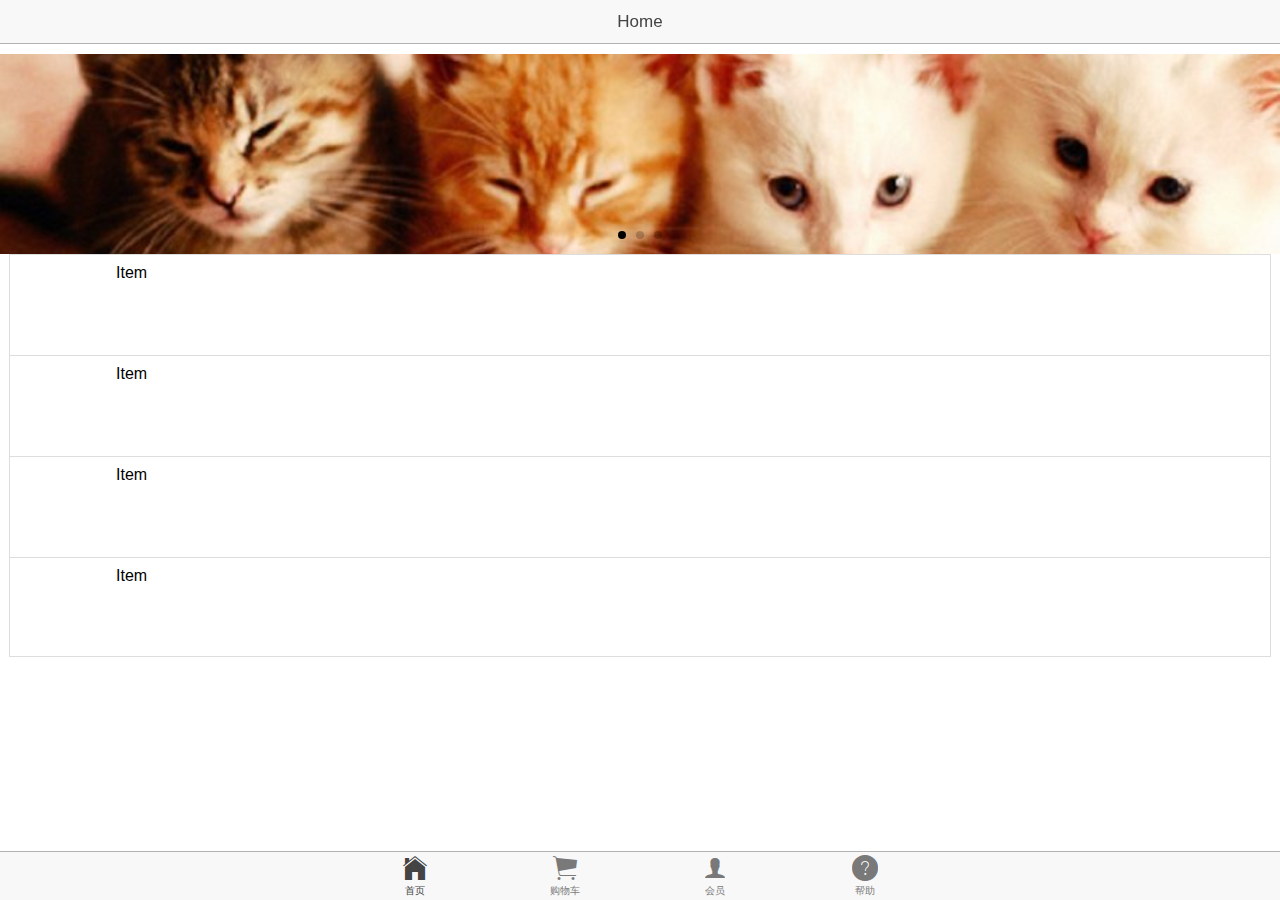
==== eshop-wx/index.html @ 0db869c1 "ionic" ====
<!DOCTYPE html>
<html>
  <head>
    <meta charset="utf-8">
    <meta name="viewport" content="initial-scale=1, maximum-scale=1, user-scalable=no, width=device-width">
    <title></title>

    
    
    <script src="lib/ionic/js/ionic.bundle.js"></script>

    <!-- cordova script (this will be a 404 during development) -->
    <script src="cordova.js"></script>

    <!-- IF using Sass (run gulp sass first), then uncomment below and remove the CSS includes above
    <link href="css/ionic.app.css" rel="stylesheet">
    -->

    
    <link href="lib/ionic/css/ionic.css" rel="stylesheet">
    

    <style type="text/css">
      .platform-ios .manual-ios-statusbar-padding{
        padding-top:20px;
      }
      .manual-remove-top-padding{
        padding-top:0px; 
      }
      .manual-remove-top-padding .scroll{
        padding-top:0px !important;
      }
      ion-list.manual-list-fullwidth div.list, .list.card.manual-card-fullwidth {
        margin-left:-10px;
        margin-right:-10px;
      }
      ion-list.manual-list-fullwidth div.list > .item, .list.card.manual-card-fullwidth > .item {
        border-radius:0px;
        border-left:0px;
        border-right: 0px;
      }
      .show-list-numbers-and-dots ul{
        list-style-type: disc;
        padding-left:40px;
      }
      .show-list-numbers-and-dots ol{
        list-style-type: decimal;
        padding-left:40px;
      }
    </style>

    <script src="js/app.js"></script>
    <script src="js/controllers.js"></script>
    <script src="js/routes.js"></script>
    
     
    <script src="js/directives.js"></script>
     
    <script src="js/services.js"></script>
    

    <!-- Only required for Tab projects w/ pages in multiple tabs 
    <script src="lib/ionicuirouter/ionicUIRouter.js"></script>
    -->

  </head>
  <body ng-app="app" animation="slide-left-right-ios7">
  <div>
  <div>
    <ion-nav-bar class="bar-stable">
      <ion-nav-back-button></ion-nav-back-button>
    </ion-nav-bar>
    <ion-nav-view></ion-nav-view>
  </div>
</div>
  </body>
</html>
---- eshop-wx/lib/ionic/css/ionic.css ----
@charset "UTF-8";
/*!
 * Copyright 2015 Drifty Co.
 * http://drifty.com/
 *
 * Ionic, v1.3.2
 * A powerful HTML5 mobile app framework.
 * http://ionicframework.com/
 *
 * By @maxlynch, @benjsperry, @adamdbradley <3
 *
 * Licensed under the MIT license. Please see LICENSE for more information.
 *
 */
/*!
  Ionicons, v2.0.1
  Created by Ben Sperry for the Ionic Framework, http://ionicons.com/
  https://twitter.com/benjsperry  https://twitter.com/ionicframework
  MIT License: https://github.com/driftyco/ionicons

  Android-style icons originally built by Google’s
  Material Design Icons: https://github.com/google/material-design-icons
  used under CC BY http://creativecommons.org/licenses/by/4.0/
  Modified icons to fit ionicon’s grid from original.
*/
@font-face {
  font-family: "Ionicons";
  src: url("../fonts/ionicons.eot?v=2.0.1");
  src: url("../fonts/ionicons.eot?v=2.0.1#iefix") format("embedded-opentype"), url("../fonts/ionicons.ttf?v=2.0.1") format("truetype"), url("../fonts/ionicons.woff?v=2.0.1") format("woff"), url("../fonts/ionicons.woff") format("woff"), url("../fonts/ionicons.svg?v=2.0.1#Ionicons") format("svg");
  font-weight: normal;
  font-style: normal; }

.ion, .ionicons,
.ion-alert:before,
.ion-alert-circled:before,
.ion-android-add:before,
.ion-android-add-circle:before,
.ion-android-alarm-clock:before,
.ion-android-alert:before,
.ion-android-apps:before,
.ion-android-archive:before,
.ion-android-arrow-back:before,
.ion-android-arrow-down:before,
.ion-android-arrow-dropdown:before,
.ion-android-arrow-dropdown-circle:before,
.ion-android-arrow-dropleft:before,
.ion-android-arrow-dropleft-circle:before,
.ion-android-arrow-dropright:before,
.ion-android-arrow-dropright-circle:before,
.ion-android-arrow-dropup:before,
.ion-android-arrow-dropup-circle:before,
.ion-android-arrow-forward:before,
.ion-android-arrow-up:before,
.ion-android-attach:before,
.ion-android-bar:before,
.ion-android-bicycle:before,
.ion-android-boat:before,
.ion-android-bookmark:before,
.ion-android-bulb:before,
.ion-android-bus:before,
.ion-android-calendar:before,
.ion-android-call:before,
.ion-android-camera:before,
.ion-android-cancel:before,
.ion-android-car:before,
.ion-android-cart:before,
.ion-android-chat:before,
.ion-android-checkbox:before,
.ion-android-checkbox-blank:before,
.ion-android-checkbox-outline:before,
.ion-android-checkbox-outline-blank:before,
.ion-android-checkmark-circle:before,
.ion-android-clipboard:before,
.ion-android-close:before,
.ion-android-cloud:before,
.ion-android-cloud-circle:before,
.ion-android-cloud-done:before,
.ion-android-cloud-outline:before,
.ion-android-color-palette:before,
.ion-android-compass:before,
.ion-android-contact:before,
.ion-android-contacts:before,
.ion-android-contract:before,
.ion-android-create:before,
.ion-android-delete:before,
.ion-android-desktop:before,
.ion-android-document:before,
.ion-android-done:before,
.ion-android-done-all:before,
.ion-android-download:before,
.ion-android-drafts:before,
.ion-android-exit:before,
.ion-android-expand:before,
.ion-android-favorite:before,
.ion-android-favorite-outline:before,
.ion-android-film:before,
.ion-android-folder:before,
.ion-android-folder-open:before,
.ion-android-funnel:before,
.ion-android-globe:before,
.ion-android-hand:before,
.ion-android-hangout:before,
.ion-android-happy:before,
.ion-android-home:before,
.ion-android-image:before,
.ion-android-laptop:before,
.ion-android-list:before,
.ion-android-locate:before,
.ion-android-lock:before,
.ion-android-mail:before,
.ion-android-map:before,
.ion-android-menu:before,
.ion-android-microphone:before,
.ion-android-microphone-off:before,
.ion-android-more-horizontal:before,
.ion-android-more-vertical:before,
.ion-android-navigate:before,
.ion-android-notifications:before,
.ion-android-notifications-none:before,
.ion-android-notifications-off:before,
.ion-android-open:before,
.ion-android-options:before,
.ion-android-people:before,
.ion-android-person:before,
.ion-android-person-add:before,
.ion-android-phone-landscape:before,
.ion-android-phone-portrait:before,
.ion-android-pin:before,
.ion-android-plane:before,
.ion-android-playstore:before,
.ion-android-print:before,
.ion-android-radio-button-off:before,
.ion-android-radio-button-on:before,
.ion-android-refresh:before,
.ion-android-remove:before,
.ion-android-remove-circle:before,
.ion-android-restaurant:before,
.ion-android-sad:before,
.ion-android-search:before,
.ion-android-send:before,
.ion-android-settings:before,
.ion-android-share:before,
.ion-android-share-alt:before,
.ion-android-star:before,
.ion-android-star-half:before,
.ion-android-star-outline:before,
.ion-android-stopwatch:before,
.ion-android-subway:before,
.ion-android-sunny:before,
.ion-android-sync:before,
.ion-android-textsms:before,
.ion-android-time:before,
.ion-android-train:before,
.ion-android-unlock:before,
.ion-android-upload:before,
.ion-android-volume-down:before,
.ion-android-volume-mute:before,
.ion-android-volume-off:before,
.ion-android-volume-up:before,
.ion-android-walk:before,
.ion-android-warning:before,
.ion-android-watch:before,
.ion-android-wifi:before,
.ion-aperture:before,
.ion-archive:before,
.ion-arrow-down-a:before,
.ion-arrow-down-b:before,
.ion-arrow-down-c:before,
.ion-arrow-expand:before,
.ion-arrow-graph-down-left:before,
.ion-arrow-graph-down-right:before,
.ion-arrow-graph-up-left:before,
.ion-arrow-graph-up-right:before,
.ion-arrow-left-a:before,
.ion-arrow-left-b:before,
.ion-arrow-left-c:before,
.ion-arrow-move:before,
.ion-arrow-resize:before,
.ion-arrow-return-left:before,
.ion-arrow-return-right:before,
.ion-arrow-right-a:before,
.ion-arrow-right-b:before,
.ion-arrow-right-c:before,
.ion-arrow-shrink:before,
.ion-arrow-swap:before,
.ion-arrow-up-a:before,
.ion-arrow-up-b:before,
.ion-arrow-up-c:before,
.ion-asterisk:before,
.ion-at:before,
.ion-backspace:before,
.ion-backspace-outline:before,
.ion-bag:before,
.ion-battery-charging:before,
.ion-battery-empty:before,
.ion-battery-full:before,
.ion-battery-half:before,
.ion-battery-low:before,
.ion-beaker:before,
.ion-beer:before,
.ion-bluetooth:before,
.ion-bonfire:before,
.ion-bookmark:before,
.ion-bowtie:before,
.ion-briefcase:before,
.ion-bug:before,
.ion-calculator:before,
.ion-calendar:before,
.ion-camera:before,
.ion-card:before,
.ion-cash:before,
.ion-chatbox:before,
.ion-chatbox-working:before,
.ion-chatboxes:before,
.ion-chatbubble:before,
.ion-chatbubble-working:before,
.ion-chatbubbles:before,
.ion-checkmark:before,
.ion-checkmark-circled:before,
.ion-checkmark-round:before,
.ion-chevron-down:before,
.ion-chevron-left:before,
.ion-chevron-right:before,
.ion-chevron-up:before,
.ion-clipboard:before,
.ion-clock:before,
.ion-close:before,
.ion-close-circled:before,
.ion-close-round:before,
.ion-closed-captioning:before,
.ion-cloud:before,
.ion-code:before,
.ion-code-download:before,
.ion-code-working:before,
.ion-coffee:before,
.ion-compass:before,
.ion-compose:before,
.ion-connection-bars:before,
.ion-contrast:before,
.ion-crop:before,
.ion-cube:before,
.ion-disc:before,
.ion-document:before,
.ion-document-text:before,
.ion-drag:before,
.ion-earth:before,
.ion-easel:before,
.ion-edit:before,
.ion-egg:before,
.ion-eject:before,
.ion-email:before,
.ion-email-unread:before,
.ion-erlenmeyer-flask:before,
.ion-erlenmeyer-flask-bubbles:before,
.ion-eye:before,
.ion-eye-disabled:before,
.ion-female:before,
.ion-filing:before,
.ion-film-marker:before,
.ion-fireball:before,
.ion-flag:before,
.ion-flame:before,
.ion-flash:before,
.ion-flash-off:before,
.ion-folder:before,
.ion-fork:before,
.ion-fork-repo:before,
.ion-forward:before,
.ion-funnel:before,
.ion-gear-a:before,
.ion-gear-b:before,
.ion-grid:before,
.ion-hammer:before,
.ion-happy:before,
.ion-happy-outline:before,
.ion-headphone:before,
.ion-heart:before,
.ion-heart-broken:before,
.ion-help:before,
.ion-help-buoy:before,
.ion-help-circled:before,
.ion-home:before,
.ion-icecream:before,
.ion-image:before,
.ion-images:before,
.ion-information:before,
.ion-information-circled:before,
.ion-ionic:before,
.ion-ios-alarm:before,
.ion-ios-alarm-outline:before,
.ion-ios-albums:before,
.ion-ios-albums-outline:before,
.ion-ios-americanfootball:before,
.ion-ios-americanfootball-outline:before,
.ion-ios-analytics:before,
.ion-ios-analytics-outline:before,
.ion-ios-arrow-back:before,
.ion-ios-arrow-down:before,
.ion-ios-arrow-forward:before,
.ion-ios-arrow-left:before,
.ion-ios-arrow-right:before,
.ion-ios-arrow-thin-down:before,
.ion-ios-arrow-thin-left:before,
.ion-ios-arrow-thin-right:before,
.ion-ios-arrow-thin-up:before,
.ion-ios-arrow-up:before,
.ion-ios-at:before,
.ion-ios-at-outline:before,
.ion-ios-barcode:before,
.ion-ios-barcode-outline:before,
.ion-ios-baseball:before,
.ion-ios-baseball-outline:before,
.ion-ios-basketball:before,
.ion-ios-basketball-outline:before,
.ion-ios-bell:before,
.ion-ios-bell-outline:before,
.ion-ios-body:before,
.ion-ios-body-outline:before,
.ion-ios-bolt:before,
.ion-ios-bolt-outline:before,
.ion-ios-book:before,
.ion-ios-book-outline:before,
.ion-ios-bookmarks:before,
.ion-ios-bookmarks-outline:before,
.ion-ios-box:before,
.ion-ios-box-outline:before,
.ion-ios-briefcase:before,
.ion-ios-briefcase-outline:before,
.ion-ios-browsers:before,
.ion-ios-browsers-outline:before,
.ion-ios-calculator:before,
.ion-ios-calculator-outline:before,
.ion-ios-calendar:before,
.ion-ios-calendar-outline:before,
.ion-ios-camera:before,
.ion-ios-camera-outline:before,
.ion-ios-cart:before,
.ion-ios-cart-outline:before,
.ion-ios-chatboxes:before,
.ion-ios-chatboxes-outline:before,
.ion-ios-chatbubble:before,
.ion-ios-chatbubble-outline:before,
.ion-ios-checkmark:before,
.ion-ios-checkmark-empty:before,
.ion-ios-checkmark-outline:before,
.ion-ios-circle-filled:before,
.ion-ios-circle-outline:before,
.ion-ios-clock:before,
.ion-ios-clock-outline:before,
.ion-ios-close:before,
.ion-ios-close-empty:before,
.ion-ios-close-outline:before,
.ion-ios-cloud:before,
.ion-ios-cloud-download:before,
.ion-ios-cloud-download-outline:before,
.ion-ios-cloud-outline:before,
.ion-ios-cloud-upload:before,
.ion-ios-cloud-upload-outline:before,
.ion-ios-cloudy:before,
.ion-ios-cloudy-night:before,
.ion-ios-cloudy-night-outline:before,
.ion-ios-cloudy-outline:before,
.ion-ios-cog:before,
.ion-ios-cog-outline:before,
.ion-ios-color-filter:before,
.ion-ios-color-filter-outline:before,
.ion-ios-color-wand:before,
.ion-ios-color-wand-outline:before,
.ion-ios-compose:before,
.ion-ios-compose-outline:before,
.ion-ios-contact:before,
.ion-ios-contact-outline:before,
.ion-ios-copy:before,
.ion-ios-copy-outline:before,
.ion-ios-crop:before,
.ion-ios-crop-strong:before,
.ion-ios-download:before,
.ion-ios-download-outline:before,
.ion-ios-drag:before,
.ion-ios-email:before,
.ion-ios-email-outline:before,
.ion-ios-eye:before,
.ion-ios-eye-outline:before,
.ion-ios-fastforward:before,
.ion-ios-fastforward-outline:before,
.ion-ios-filing:before,
.ion-ios-filing-outline:before,
.ion-ios-film:before,
.ion-ios-film-outline:before,
.ion-ios-flag:before,
.ion-ios-flag-outline:before,
.ion-ios-flame:before,
.ion-ios-flame-outline:before,
.ion-ios-flask:before,
.ion-ios-flask-outline:before,
.ion-ios-flower:before,
.ion-ios-flower-outline:before,
.ion-ios-folder:before,
.ion-ios-folder-outline:before,
.ion-ios-football:before,
.ion-ios-football-outline:before,
.ion-ios-game-controller-a:before,
.ion-ios-game-controller-a-outline:before,
.ion-ios-game-controller-b:before,
.ion-ios-game-controller-b-outline:before,
.ion-ios-gear:before,
.ion-ios-gear-outline:before,
.ion-ios-glasses:before,
.ion-ios-glasses-outline:before,
.ion-ios-grid-view:before,
.ion-ios-grid-view-outline:before,
.ion-ios-heart:before,
.ion-ios-heart-outline:before,
.ion-ios-help:before,
.ion-ios-help-empty:before,
.ion-ios-help-outline:before,
.ion-ios-home:before,
.ion-ios-home-outline:before,
.ion-ios-infinite:before,
.ion-ios-infinite-outline:before,
.ion-ios-information:before,
.ion-ios-information-empty:before,
.ion-ios-information-outline:before,
.ion-ios-ionic-outline:before,
.ion-ios-keypad:before,
.ion-ios-keypad-outline:before,
.ion-ios-lightbulb:before,
.ion-ios-lightbulb-outline:before,
.ion-ios-list:before,
.ion-ios-list-outline:before,
.ion-ios-location:before,
.ion-ios-location-outline:before,
.ion-ios-locked:before,
.ion-ios-locked-outline:before,
.ion-ios-loop:before,
.ion-ios-loop-strong:before,
.ion-ios-medical:before,
.ion-ios-medical-outline:before,
.ion-ios-medkit:before,
.ion-ios-medkit-outline:before,
.ion-ios-mic:before,
.ion-ios-mic-off:before,
.ion-ios-mic-outline:before,
.ion-ios-minus:before,
.ion-ios-minus-empty:before,
.ion-ios-minus-outline:before,
.ion-ios-monitor:before,
.ion-ios-monitor-outline:before,
.ion-ios-moon:before,
.ion-ios-moon-outline:before,
.ion-ios-more:before,
.ion-ios-more-outline:before,
.ion-ios-musical-note:before,
.ion-ios-musical-notes:before,
.ion-ios-navigate:before,
.ion-ios-navigate-outline:before,
.ion-ios-nutrition:before,
.ion-ios-nutrition-outline:before,
.ion-ios-paper:before,
.ion-ios-paper-outline:before,
.ion-ios-paperplane:before,
.ion-ios-paperplane-outline:before,
.ion-ios-partlysunny:before,
.ion-ios-partlysunny-outline:before,
.ion-ios-pause:before,
.ion-ios-pause-outline:before,
.ion-ios-paw:before,
.ion-ios-paw-outline:before,
.ion-ios-people:before,
.ion-ios-people-outline:before,
.ion-ios-person:before,
.ion-ios-person-outline:before,
.ion-ios-personadd:before,
.ion-ios-personadd-outline:before,
.ion-ios-photos:before,
.ion-ios-photos-outline:before,
.ion-ios-pie:before,
.ion-ios-pie-outline:before,
.ion-ios-pint:before,
.ion-ios-pint-outline:before,
.ion-ios-play:before,
.ion-ios-play-outline:before,
.ion-ios-plus:before,
.ion-ios-plus-empty:before,
.ion-ios-plus-outline:before,
.ion-ios-pricetag:before,
.ion-ios-pricetag-outline:before,
.ion-ios-pricetags:before,
.ion-ios-pricetags-outline:before,
.ion-ios-printer:before,
.ion-ios-printer-outline:before,
.ion-ios-pulse:before,
.ion-ios-pulse-strong:before,
.ion-ios-rainy:before,
.ion-ios-rainy-outline:before,
.ion-ios-recording:before,
.ion-ios-recording-outline:before,
.ion-ios-redo:before,
.ion-ios-redo-outline:before,
.ion-ios-refresh:before,
.ion-ios-refresh-empty:before,
.ion-ios-refresh-outline:before,
.ion-ios-reload:before,
.ion-ios-reverse-camera:before,
.ion-ios-reverse-camera-outline:before,
.ion-ios-rewind:before,
.ion-ios-rewind-outline:before,
.ion-ios-rose:before,
.ion-ios-rose-outline:before,
.ion-ios-search:before,
.ion-ios-search-strong:before,
.ion-ios-settings:before,
.ion-ios-settings-strong:before,
.ion-ios-shuffle:before,
.ion-ios-shuffle-strong:before,
.ion-ios-skipbackward:before,
.ion-ios-skipbackward-outline:before,
.ion-ios-skipforward:before,
.ion-ios-skipforward-outline:before,
.ion-ios-snowy:before,
.ion-ios-speedometer:before,
.ion-ios-speedometer-outline:before,
.ion-ios-star:before,
.ion-ios-star-half:before,
.ion-ios-star-outline:before,
.ion-ios-stopwatch:before,
.ion-ios-stopwatch-outline:before,
.ion-ios-sunny:before,
.ion-ios-sunny-outline:before,
.ion-ios-telephone:before,
.ion-ios-telephone-outline:before,
.ion-ios-tennisball:before,
.ion-ios-tennisball-outline:before,
.ion-ios-thunderstorm:before,
.ion-ios-thunderstorm-outline:before,
.ion-ios-time:before,
.ion-ios-time-outline:before,
.ion-ios-timer:before,
.ion-ios-timer-outline:before,
.ion-ios-toggle:before,
.ion-ios-toggle-outline:before,
.ion-ios-trash:before,
.ion-ios-trash-outline:before,
.ion-ios-undo:before,
.ion-ios-undo-outline:before,
.ion-ios-unlocked:before,
.ion-ios-unlocked-outline:before,
.ion-ios-upload:before,
.ion-ios-upload-outline:before,
.ion-ios-videocam:before,
.ion-ios-videocam-outline:before,
.ion-ios-volume-high:before,
.ion-ios-volume-low:before,
.ion-ios-wineglass:before,
.ion-ios-wineglass-outline:before,
.ion-ios-world:before,
.ion-ios-world-outline:before,
.ion-ipad:before,
.ion-iphone:before,
.ion-ipod:before,
.ion-jet:before,
.ion-key:before,
.ion-knife:before,
.ion-laptop:before,
.ion-leaf:before,
.ion-levels:before,
.ion-lightbulb:before,
.ion-link:before,
.ion-load-a:before,
.ion-load-b:before,
.ion-load-c:before,
.ion-load-d:before,
.ion-location:before,
.ion-lock-combination:before,
.ion-locked:before,
.ion-log-in:before,
.ion-log-out:before,
.ion-loop:before,
.ion-magnet:before,
.ion-male:before,
.ion-man:before,
.ion-map:before,
.ion-medkit:before,
.ion-merge:before,
.ion-mic-a:before,
.ion-mic-b:before,
.ion-mic-c:before,
.ion-minus:before,
.ion-minus-circled:before,
.ion-minus-round:before,
.ion-model-s:before,
.ion-monitor:before,
.ion-more:before,
.ion-mouse:before,
.ion-music-note:before,
.ion-navicon:before,
.ion-navicon-round:before,
.ion-navigate:before,
.ion-network:before,
.ion-no-smoking:before,
.ion-nuclear:before,
.ion-outlet:before,
.ion-paintbrush:before,
.ion-paintbucket:before,
.ion-paper-airplane:before,
.ion-paperclip:before,
.ion-pause:before,
.ion-person:before,
.ion-person-add:before,
.ion-person-stalker:before,
.ion-pie-graph:before,
.ion-pin:before,
.ion-pinpoint:before,
.ion-pizza:before,
.ion-plane:before,
.ion-planet:before,
.ion-play:before,
.ion-playstation:before,
.ion-plus:before,
.ion-plus-circled:before,
.ion-plus-round:before,
.ion-podium:before,
.ion-pound:before,
.ion-power:before,
.ion-pricetag:before,
.ion-pricetags:before,
.ion-printer:before,
.ion-pull-request:before,
.ion-qr-scanner:before,
.ion-quote:before,
.ion-radio-waves:before,
.ion-record:before,
.ion-refresh:before,
.ion-reply:before,
.ion-reply-all:before,
.ion-ribbon-a:before,
.ion-ribbon-b:before,
.ion-sad:before,
.ion-sad-outline:before,
.ion-scissors:before,
.ion-search:before,
.ion-settings:before,
.ion-share:before,
.ion-shuffle:before,
.ion-skip-backward:before,
.ion-skip-forward:before,
.ion-social-android:before,
.ion-social-android-outline:before,
.ion-social-angular:before,
.ion-social-angular-outline:before,
.ion-social-apple:before,
.ion-social-apple-outline:before,
.ion-social-bitcoin:before,
.ion-social-bitcoin-outline:before,
.ion-social-buffer:before,
.ion-social-buffer-outline:before,
.ion-social-chrome:before,
.ion-social-chrome-outline:before,
.ion-social-codepen:before,
.ion-social-codepen-outline:before,
.ion-social-css3:before,
.ion-social-css3-outline:before,
.ion-social-designernews:before,
.ion-social-designernews-outline:before,
.ion-social-dribbble:before,
.ion-social-dribbble-outline:before,
.ion-social-dropbox:before,
.ion-social-dropbox-outline:before,
.ion-social-euro:before,
.ion-social-euro-outline:before,
.ion-social-facebook:before,
.ion-social-facebook-outline:before,
.ion-social-foursquare:before,
.ion-social-foursquare-outline:before,
.ion-social-freebsd-devil:before,
.ion-social-github:before,
.ion-social-github-outline:before,
.ion-social-google:before,
.ion-social-google-outline:before,
.ion-social-googleplus:before,
.ion-social-googleplus-outline:before,
.ion-social-hackernews:before,
.ion-social-hackernews-outline:before,
.ion-social-html5:before,
.ion-social-html5-outline:before,
.ion-social-instagram:before,
.ion-social-instagram-outline:before,
.ion-social-javascript:before,
.ion-social-javascript-outline:before,
.ion-social-linkedin:before,
.ion-social-linkedin-outline:before,
.ion-social-markdown:before,
.ion-social-nodejs:before,
.ion-social-octocat:before,
.ion-social-pinterest:before,
.ion-social-pinterest-outline:before,
.ion-social-python:before,
.ion-social-reddit:before,
.ion-social-reddit-outline:before,
.ion-social-rss:before,
.ion-social-rss-outline:before,
.ion-social-sass:before,
.ion-social-skype:before,
.ion-social-skype-outline:before,
.ion-social-snapchat:before,
.ion-social-snapchat-outline:before,
.ion-social-tumblr:before,
.ion-social-tumblr-outline:before,
.ion-social-tux:before,
.ion-social-twitch:before,
.ion-social-twitch-outline:before,
.ion-social-twitter:before,
.ion-social-twitter-outline:before,
.ion-social-usd:before,
.ion-social-usd-outline:before,
.ion-social-vimeo:before,
.ion-social-vimeo-outline:before,
.ion-social-whatsapp:before,
.ion-social-whatsapp-outline:before,
.ion-social-windows:before,
.ion-social-windows-outline:before,
.ion-social-wordpress:before,
.ion-social-wordpress-outline:before,
.ion-social-yahoo:before,
.ion-social-yahoo-outline:before,
.ion-social-yen:before,
.ion-social-yen-outline:before,
.ion-social-youtube:before,
.ion-social-youtube-outline:before,
.ion-soup-can:before,
.ion-soup-can-outline:before,
.ion-speakerphone:before,
.ion-speedometer:before,
.ion-spoon:before,
.ion-star:before,
.ion-stats-bars:before,
.ion-steam:before,
.ion-stop:before,
.ion-thermometer:before,
.ion-thumbsdown:before,
.ion-thumbsup:before,
.ion-toggle:before,
.ion-toggle-filled:before,
.ion-transgender:before,
.ion-trash-a:before,
.ion-trash-b:before,
.ion-trophy:before,
.ion-tshirt:before,
.ion-tshirt-outline:before,
.ion-umbrella:before,
.ion-university:before,
.ion-unlocked:before,
.ion-upload:before,
.ion-usb:before,
.ion-videocamera:before,
.ion-volume-high:before,
.ion-volume-low:before,
.ion-volume-medium:before,
.ion-volume-mute:before,
.ion-wand:before,
.ion-waterdrop:before,
.ion-wifi:before,
.ion-wineglass:before,
.ion-woman:before,
.ion-wrench:before,
.ion-xbox:before {
  display: inline-block;
  font-family: "Ionicons";
  speak: none;
  font-style: normal;
  font-weight: normal;
  font-variant: normal;
  text-transform: none;
  text-rendering: auto;
  line-height: 1;
  -webkit-font-smoothing: antialiased;
  -moz-osx-font-smoothing: grayscale; }

.ion-alert:before {
  content: ""; }

.ion-alert-circled:before {
  content: ""; }

.ion-android-add:before {
  content: ""; }

.ion-android-add-circle:before {
  content: ""; }

.ion-android-alarm-clock:before {
  content: ""; }

.ion-android-alert:before {
  content: ""; }

.ion-android-apps:before {
  content: ""; }

.ion-android-archive:before {
  content: ""; }

.ion-android-arrow-back:before {
  content: ""; }

.ion-android-arrow-down:before {
  content: ""; }

.ion-android-arrow-dropdown:before {
  content: ""; }

.ion-android-arrow-dropdown-circle:before {
  content: ""; }

.ion-android-arrow-dropleft:before {
  content: ""; }

.ion-android-arrow-dropleft-circle:before {
  content: ""; }

.ion-android-arrow-dropright:before {
  content: ""; }

.ion-android-arrow-dropright-circle:before {
  content: ""; }

.ion-android-arrow-dropup:before {
  content: ""; }

.ion-android-arrow-dropup-circle:before {
  content: ""; }

.ion-android-arrow-forward:before {
  content: ""; }

.ion-android-arrow-up:before {
  content: ""; }

.ion-android-attach:before {
  content: ""; }

.ion-android-bar:before {
  content: ""; }

.ion-android-bicycle:before {
  content: ""; }

.ion-android-boat:before {
  content: ""; }

.ion-android-bookmark:before {
  content: ""; }

.ion-android-bulb:before {
  content: ""; }

.ion-android-bus:before {
  content: ""; }

.ion-android-calendar:before {
  content: ""; }

.ion-android-call:before {
  content: ""; }

.ion-android-camera:before {
  content: ""; }

.ion-android-cancel:before {
  content: ""; }

.ion-android-car:before {
  content: ""; }

.ion-android-cart:before {
  content: ""; }

.ion-android-chat:before {
  content: ""; }

.ion-android-checkbox:before {
  content: ""; }

.ion-android-checkbox-blank:before {
  content: ""; }

.ion-android-checkbox-outline:before {
  content: ""; }

.ion-android-checkbox-outline-blank:before {
  content: ""; }

.ion-android-checkmark-circle:before {
  content: ""; }

.ion-android-clipboard:before {
  content: ""; }

.ion-android-close:before {
  content: ""; }

.ion-android-cloud:before {
  content: ""; }

.ion-android-cloud-circle:before {
  content: ""; }

.ion-android-cloud-done:before {
  content: ""; }

.ion-android-cloud-outline:before {
  content: ""; }

.ion-android-color-palette:before {
  content: ""; }

.ion-android-compass:before {
  content: ""; }

.ion-android-contact:before {
  content: ""; }

.ion-android-contacts:before {
  content: ""; }

.ion-android-contract:before {
  content: ""; }

.ion-android-create:before {
  content: ""; }

.ion-android-delete:before {
  content: ""; }

.ion-android-desktop:before {
  content: ""; }

.ion-android-document:before {
  content: ""; }

.ion-android-done:before {
  content: ""; }

.ion-android-done-all:before {
  content: ""; }

.ion-android-download:before {
  content: ""; }

.ion-android-drafts:before {
  content: ""; }

.ion-android-exit:before {
  content: ""; }

.ion-android-expand:before {
  content: ""; }

.ion-android-favorite:before {
  content: ""; }

.ion-android-favorite-outline:before {
  content: ""; }

.ion-android-film:before {
  content: ""; }

.ion-android-folder:before {
  content: ""; }

.ion-android-folder-open:before {
  content: ""; }

.ion-android-funnel:before {
  content: ""; }

.ion-android-globe:before {
  content: ""; }

.ion-android-hand:before {
  content: ""; }

.ion-android-hangout:before {
  content: ""; }

.ion-android-happy:before {
  content: ""; }

.ion-android-home:before {
  content: ""; }

.ion-android-image:before {
  content: ""; }

.ion-android-laptop:before {
  content: ""; }

.ion-android-list:before {
  content: ""; }

.ion-android-locate:before {
  content: ""; }

.ion-android-lock:before {
  content: ""; }

.ion-android-mail:before {
  content: ""; }

.ion-android-map:before {
  content: ""; }

.ion-android-menu:before {
  content: ""; }

.ion-android-microphone:before {
  content: ""; }

.ion-android-microphone-off:before {
  content: ""; }

.ion-android-more-horizontal:before {
  content: ""; }

.ion-android-more-vertical:before {
  content: ""; }

.ion-android-navigate:before {
  content: ""; }

.ion-android-notifications:before {
  content: ""; }

.ion-android-notifications-none:before {
  content: ""; }

.ion-android-notifications-off:before {
  content: ""; }

.ion-android-open:before {
  content: ""; }

.ion-android-options:before {
  content: ""; }

.ion-android-people:before {
  content: ""; }

.ion-android-person:before {
  content: ""; }

.ion-android-person-add:before {
  content: ""; }

.ion-android-phone-landscape:before {
  content: ""; }

.ion-android-phone-portrait:before {
  content: ""; }

.ion-android-pin:before {
  content: ""; }

.ion-android-plane:before {
  content: ""; }

.ion-android-playstore:before {
  content: ""; }

.ion-android-print:before {
  content: ""; }

.ion-android-radio-button-off:before {
  content: ""; }

.ion-android-radio-button-on:before {
  content: ""; }

.ion-android-refresh:before {
  content: ""; }

.ion-android-remove:before {
  content: ""; }

.ion-android-remove-circle:before {
  content: ""; }

.ion-android-restaurant:before {
  content: ""; }

.ion-android-sad:before {
  content: ""; }

.ion-android-search:before {
  content: ""; }

.ion-android-send:before {
  content: ""; }

.ion-android-settings:before {
  content: ""; }

.ion-android-share:before {
  content: ""; }

.ion-android-share-alt:before {
  content: ""; }

.ion-android-star:before {
  content: ""; }

.ion-android-star-half:before {
  content: ""; }

.ion-android-star-outline:before {
  content: ""; }

.ion-android-stopwatch:before {
  content: ""; }

.ion-android-subway:before {
  content: ""; }

.ion-android-sunny:before {
  content: ""; }

.ion-android-sync:before {
  content: ""; }

.ion-android-textsms:before {
  content: ""; }

.ion-android-time:before {
  content: ""; }

.ion-android-train:before {
  content: ""; }

.ion-android-unlock:before {
  content: ""; }

.ion-android-upload:before {
  content: ""; }

.ion-android-volume-down:before {
  content: ""; }

.ion-android-volume-mute:before {
  content: ""; }

.ion-android-volume-off:before {
  content: ""; }

.ion-android-volume-up:before {
  content: ""; }

.ion-android-walk:before {
  content: ""; }

.ion-android-warning:before {
  content: ""; }

.ion-android-watch:before {
  content: ""; }

.ion-android-wifi:before {
  content: ""; }

.ion-aperture:before {
  content: ""; }

.ion-archive:before {
  content: ""; }

.ion-arrow-down-a:before {
  content: ""; }

.ion-arrow-down-b:before {
  content: ""; }

.ion-arrow-down-c:before {
  content: ""; }

.ion-arrow-expand:before {
  content: ""; }

.ion-arrow-graph-down-left:before {
  content: ""; }

.ion-arrow-graph-down-right:before {
  content: ""; }

.ion-arrow-graph-up-left:before {
  content: ""; }

.ion-arrow-graph-up-right:before {
  content: ""; }

.ion-arrow-left-a:before {
  content: ""; }

.ion-arrow-left-b:before {
  content: ""; }

.ion-arrow-left-c:before {
  content: ""; }

.ion-arrow-move:before {
  content: ""; }

.ion-arrow-resize:before {
  content: ""; }

.ion-arrow-return-left:before {
  content: ""; }

.ion-arrow-return-right:before {
  content: ""; }

.ion-arrow-right-a:before {
  content: ""; }

.ion-arrow-right-b:before {
  content: ""; }

.ion-arrow-right-c:before {
  content: ""; }

.ion-arrow-shrink:before {
  content: ""; }

.ion-arrow-swap:before {
  content: ""; }

.ion-arrow-up-a:before {
  content: ""; }

.ion-arrow-up-b:before {
  content: ""; }

.ion-arrow-up-c:before {
  content: ""; }

.ion-asterisk:before {
  content: ""; }

.ion-at:before {
  content: ""; }

.ion-backspace:before {
  content: ""; }

.ion-backspace-outline:before {
  content: ""; }

.ion-bag:before {
  content: ""; }

.ion-battery-charging:before {
  content: ""; }

.ion-battery-empty:before {
  content: ""; }

.ion-battery-full:before {
  content: ""; }

.ion-battery-half:before {
  content: ""; }

.ion-battery-low:before {
  content: ""; }

.ion-beaker:before {
  content: ""; }

.ion-beer:before {
  content: ""; }

.ion-bluetooth:before {
  content: ""; }

.ion-bonfire:before {
  content: ""; }

.ion-bookmark:before {
  content: ""; }

.ion-bowtie:before {
  content: ""; }

.ion-briefcase:before {
  content: ""; }

.ion-bug:before {
  content: ""; }

.ion-calculator:before {
  content: ""; }

.ion-calendar:before {
  content: ""; }

.ion-camera:before {
  content: ""; }

.ion-card:before {
  content: ""; }

.ion-cash:before {
  content: ""; }

.ion-chatbox:before {
  content: ""; }

.ion-chatbox-working:before {
  content: ""; }

.ion-chatboxes:before {
  content: ""; }

.ion-chatbubble:before {
  content: ""; }

.ion-chatbubble-working:before {
  content: ""; }

.ion-chatbubbles:before {
  content: ""; }

.ion-checkmark:before {
  content: ""; }

.ion-checkmark-circled:before {
  content: ""; }

.ion-checkmark-round:before {
  content: ""; }

.ion-chevron-down:before {
  content: ""; }

.ion-chevron-left:before {
  content: ""; }

.ion-chevron-right:before {
  content: ""; }

.ion-chevron-up:before {
  content: ""; }

.ion-clipboard:before {
  content: ""; }

.ion-clock:before {
  content: ""; }

.ion-close:before {
  content: ""; }

.ion-close-circled:before {
  content: ""; }

.ion-close-round:before {
  content: ""; }

.ion-closed-captioning:before {
  content: ""; }

.ion-cloud:before {
  content: ""; }

.ion-code:before {
  content: ""; }

.ion-code-download:before {
  content: ""; }

.ion-code-working:before {
  content: ""; }

.ion-coffee:before {
  content: ""; }

.ion-compass:before {
  content: ""; }

.ion-compose:before {
  content: ""; }

.ion-connection-bars:before {
  content: ""; }

.ion-contrast:before {
  content: ""; }

.ion-crop:before {
  content: ""; }

.ion-cube:before {
  content: ""; }

.ion-disc:before {
  content: ""; }

.ion-document:before {
  content: ""; }

.ion-document-text:before {
  content: ""; }

.ion-drag:before {
  content: ""; }

.ion-earth:before {
  content: ""; }

.ion-easel:before {
  content: ""; }

.ion-edit:before {
  content: ""; }

.ion-egg:before {
  content: ""; }

.ion-eject:before {
  content: ""; }

.ion-email:before {
  content: ""; }

.ion-email-unread:before {
  content: ""; }

.ion-erlenmeyer-flask:before {
  content: ""; }

.ion-erlenmeyer-flask-bubbles:before {
  content: ""; }

.ion-eye:before {
  content: ""; }

.ion-eye-disabled:before {
  content: ""; }

.ion-female:before {
  content: ""; }

.ion-filing:before {
  content: ""; }

.ion-film-marker:before {
  content: ""; }

.ion-fireball:before {
  content: ""; }

.ion-flag:before {
  content: ""; }

.ion-flame:before {
  content: ""; }

.ion-flash:before {
  content: ""; }

.ion-flash-off:before {
  content: ""; }

.ion-folder:before {
  content: ""; }

.ion-fork:before {
  content: ""; }

.ion-fork-repo:before {
  content: ""; }

.ion-forward:before {
  content: ""; }

.ion-funnel:before {
  content: ""; }

.ion-gear-a:before {
  content: ""; }

.ion-gear-b:before {
  content: ""; }

.ion-grid:before {
  content: ""; }

.ion-hammer:before {
  content: ""; }

.ion-happy:before {
  content: ""; }

.ion-happy-outline:before {
  content: ""; }

.ion-headphone:before {
  content: ""; }

.ion-heart:before {
  content: ""; }

.ion-heart-broken:before {
  content: ""; }

.ion-help:before {
  content: ""; }

.ion-help-buoy:before {
  content: ""; }

.ion-help-circled:before {
  content: ""; }

.ion-home:before {
  content: ""; }

.ion-icecream:before {
  content: ""; }

.ion-image:before {
  content: ""; }

.ion-images:before {
  content: ""; }

.ion-information:before {
  content: ""; }

.ion-information-circled:before {
  content: ""; }

.ion-ionic:before {
  content: ""; }

.ion-ios-alarm:before {
  content: ""; }

.ion-ios-alarm-outline:before {
  content: ""; }

.ion-ios-albums:before {
  content: ""; }

.ion-ios-albums-outline:before {
  content: ""; }

.ion-ios-americanfootball:before {
  content: ""; }

.ion-ios-americanfootball-outline:before {
  content: ""; }

.ion-ios-analytics:before {
  content: ""; }

.ion-ios-analytics-outline:before {
  content: ""; }

.ion-ios-arrow-back:before {
  content: ""; }

.ion-ios-arrow-down:before {
  content: ""; }

.ion-ios-arrow-forward:before {
  content: ""; }

.ion-ios-arrow-left:before {
  content: ""; }

.ion-ios-arrow-right:before {
  content: ""; }

.ion-ios-arrow-thin-down:before {
  content: ""; }

.ion-ios-arrow-thin-left:before {
  content: ""; }

.ion-ios-arrow-thin-right:before {
  content: ""; }

.ion-ios-arrow-thin-up:before {
  content: ""; }

.ion-ios-arrow-up:before {
  content: ""; }

.ion-ios-at:before {
  content: ""; }

.ion-ios-at-outline:before {
  content: ""; }

.ion-ios-barcode:before {
  content: ""; }

.ion-ios-barcode-outline:before {
  content: ""; }

.ion-ios-baseball:before {
  content: ""; }

.ion-ios-baseball-outline:before {
  content: ""; }

.ion-ios-basketball:before {
  content: ""; }

.ion-ios-basketball-outline:before {
  content: ""; }

.ion-ios-bell:before {
  content: ""; }

.ion-ios-bell-outline:before {
  content: ""; }

.ion-ios-body:before {
  content: ""; }

.ion-ios-body-outline:before {
  content: ""; }

.ion-ios-bolt:before {
  content: ""; }

.ion-ios-bolt-outline:before {
  content: ""; }

.ion-ios-book:before {
  content: ""; }

.ion-ios-book-outline:before {
  content: ""; }

.ion-ios-bookmarks:before {
  content: ""; }

.ion-ios-bookmarks-outline:before {
  content: ""; }

.ion-ios-box:before {
  content: ""; }

.ion-ios-box-outline:before {
  content: ""; }

.ion-ios-briefcase:before {
  content: ""; }

.ion-ios-briefcase-outline:before {
  content: ""; }

.ion-ios-browsers:before {
  content: ""; }

.ion-ios-browsers-outline:before {
  content: ""; }

.ion-ios-calculator:before {
  content: ""; }

.ion-ios-calculator-outline:before {
  content: ""; }

.ion-ios-calendar:before {
  content: ""; }

.ion-ios-calendar-outline:before {
  content: ""; }

.ion-ios-camera:before {
  content: ""; }

.ion-ios-camera-outline:before {
  content: ""; }

.ion-ios-cart:before {
  content: ""; }

.ion-ios-cart-outline:before {
  content: ""; }

.ion-ios-chatboxes:before {
  content: ""; }

.ion-ios-chatboxes-outline:before {
  content: ""; }

.ion-ios-chatbubble:before {
  content: ""; }

.ion-ios-chatbubble-outline:before {
  content: ""; }

.ion-ios-checkmark:before {
  content: ""; }

.ion-ios-checkmark-empty:before {
  content: ""; }

.ion-ios-checkmark-outline:before {
  content: ""; }

.ion-ios-circle-filled:before {
  content: ""; }

.ion-ios-circle-outline:before {
  content: ""; }

.ion-ios-clock:before {
  content: ""; }

.ion-ios-clock-outline:before {
  content: ""; }

.ion-ios-close:before {
  content: ""; }

.ion-ios-close-empty:before {
  content: ""; }

.ion-ios-close-outline:before {
  content: ""; }

.ion-ios-cloud:before {
  content: ""; }

.ion-ios-cloud-download:before {
  content: ""; }

.ion-ios-cloud-download-outline:before {
  content: ""; }

.ion-ios-cloud-outline:before {
  content: ""; }

.ion-ios-cloud-upload:before {
  content: ""; }

.ion-ios-cloud-upload-outline:before {
  content: ""; }

.ion-ios-cloudy:before {
  content: ""; }

.ion-ios-cloudy-night:before {
  content: ""; }

.ion-ios-cloudy-night-outline:before {
  content: ""; }

.ion-ios-cloudy-outline:before {
  content: ""; }

.ion-ios-cog:before {
  content: ""; }

.ion-ios-cog-outline:before {
  content: ""; }

.ion-ios-color-filter:before {
  content: ""; }

.ion-ios-color-filter-outline:before {
  content: ""; }

.ion-ios-color-wand:before {
  content: ""; }

.ion-ios-color-wand-outline:before {
  content: ""; }

.ion-ios-compose:before {
  content: ""; }

.ion-ios-compose-outline:before {
  content: ""; }

.ion-ios-contact:before {
  content: ""; }

.ion-ios-contact-outline:before {
  content: ""; }

.ion-ios-copy:before {
  content: ""; }

.ion-ios-copy-outline:before {
  content: ""; }

.ion-ios-crop:before {
  content: ""; }

.ion-ios-crop-strong:before {
  content: ""; }

.ion-ios-download:before {
  content: ""; }

.ion-ios-download-outline:before {
  content: ""; }

.ion-ios-drag:before {
  content: ""; }

.ion-ios-email:before {
  content: ""; }

.ion-ios-email-outline:before {
  content: ""; }

.ion-ios-eye:before {
  content: ""; }

.ion-ios-eye-outline:before {
  content: ""; }

.ion-ios-fastforward:before {
  content: ""; }

.ion-ios-fastforward-outline:before {
  content: ""; }

.ion-ios-filing:before {
  content: ""; }

.ion-ios-filing-outline:before {
  content: ""; }

.ion-ios-film:before {
  content: ""; }

.ion-ios-film-outline:before {
  content: ""; }

.ion-ios-flag:before {
  content: ""; }

.ion-ios-flag-outline:before {
  content: ""; }

.ion-ios-flame:before {
  content: ""; }

.ion-ios-flame-outline:before {
  content: ""; }

.ion-ios-flask:before {
  content: ""; }

.ion-ios-flask-outline:before {
  content: ""; }

.ion-ios-flower:before {
  content: ""; }

.ion-ios-flower-outline:before {
  content: ""; }

.ion-ios-folder:before {
  content: ""; }

.ion-ios-folder-outline:before {
  content: ""; }

.ion-ios-football:before {
  content: ""; }

.ion-ios-football-outline:before {
  content: ""; }

.ion-ios-game-controller-a:before {
  content: ""; }

.ion-ios-game-controller-a-outline:before {
  content: ""; }

.ion-ios-game-controller-b:before {
  content: ""; }

.ion-ios-game-controller-b-outline:before {
  content: ""; }

.ion-ios-gear:before {
  content: ""; }

.ion-ios-gear-outline:before {
  content: ""; }

.ion-ios-glasses:before {
  content: ""; }

.ion-ios-glasses-outline:before {
  content: ""; }

.ion-ios-grid-view:before {
  content: ""; }

.ion-ios-grid-view-outline:before {
  content: ""; }

.ion-ios-heart:before {
  content: ""; }

.ion-ios-heart-outline:before {
  content: ""; }

.ion-ios-help:before {
  content: ""; }

.ion-ios-help-empty:before {
  content: ""; }

.ion-ios-help-outline:before {
  content: ""; }

.ion-ios-home:before {
  content: ""; }

.ion-ios-home-outline:before {
  content: ""; }

.ion-ios-infinite:before {
  content: ""; }

.ion-ios-infinite-outline:before {
  content: ""; }

.ion-ios-information:before {
  content: ""; }

.ion-ios-information-empty:before {
  content: ""; }

.ion-ios-information-outline:before {
  content: ""; }

.ion-ios-ionic-outline:before {
  content: ""; }

.ion-ios-keypad:before {
  content: ""; }

.ion-ios-keypad-outline:before {
  content: ""; }

.ion-ios-lightbulb:before {
  content: ""; }

.ion-ios-lightbulb-outline:before {
  content: ""; }

.ion-ios-list:before {
  content: ""; }

.ion-ios-list-outline:before {
  content: ""; }

.ion-ios-location:before {
  content: ""; }

.ion-ios-location-outline:before {
  content: ""; }

.ion-ios-locked:before {
  content: ""; }

.ion-ios-locked-outline:before {
  content: ""; }

.ion-ios-loop:before {
  content: ""; }

.ion-ios-loop-strong:before {
  content: ""; }

.ion-ios-medical:before {
  content: ""; }

.ion-ios-medical-outline:before {
  content: ""; }

.ion-ios-medkit:before {
  content: ""; }

.ion-ios-medkit-outline:before {
  content: ""; }

.ion-ios-mic:before {
  content: ""; }

.ion-ios-mic-off:before {
  content: ""; }

.ion-ios-mic-outline:before {
  content: ""; }

.ion-ios-minus:before {
  content: ""; }

.ion-ios-minus-empty:before {
  content: ""; }

.ion-ios-minus-outline:before {
  content: ""; }

.ion-ios-monitor:before {
  content: ""; }

.ion-ios-monitor-outline:before {
  content: ""; }

.ion-ios-moon:before {
  content: ""; }

.ion-ios-moon-outline:before {
  content: ""; }

.ion-ios-more:before {
  content: ""; }

.ion-ios-more-outline:before {
  content: ""; }

.ion-ios-musical-note:before {
  content: ""; }

.ion-ios-musical-notes:before {
  content: ""; }

.ion-ios-navigate:before {
  content: ""; }

.ion-ios-navigate-outline:before {
  content: ""; }

.ion-ios-nutrition:before {
  content: ""; }

.ion-ios-nutrition-outline:before {
  content: ""; }

.ion-ios-paper:before {
  content: ""; }

.ion-ios-paper-outline:before {
  content: ""; }

.ion-ios-paperplane:before {
  content: ""; }

.ion-ios-paperplane-outline:before {
  content: ""; }

.ion-ios-partlysunny:before {
  content: ""; }

.ion-ios-partlysunny-outline:before {
  content: ""; }

.ion-ios-pause:before {
  content: ""; }

.ion-ios-pause-outline:before {
  content: ""; }

.ion-ios-paw:before {
  content: ""; }

.ion-ios-paw-outline:before {
  content: ""; }

.ion-ios-people:before {
  content: ""; }

.ion-ios-people-outline:before {
  content: ""; }

.ion-ios-person:before {
  content: ""; }

.ion-ios-person-outline:before {
  content: ""; }

.ion-ios-personadd:before {
  content: ""; }

.ion-ios-personadd-outline:before {
  content: ""; }

.ion-ios-photos:before {
  content: ""; }

.ion-ios-photos-outline:before {
  content: ""; }

.ion-ios-pie:before {
  content: ""; }

.ion-ios-pie-outline:before {
  content: ""; }

.ion-ios-pint:before {
  content: ""; }

.ion-ios-pint-outline:before {
  content: ""; }

.ion-ios-play:before {
  content: ""; }

.ion-ios-play-outline:before {
  content: ""; }

.ion-ios-plus:before {
  content: ""; }

.ion-ios-plus-empty:before {
  content: ""; }

.ion-ios-plus-outline:before {
  content: ""; }

.ion-ios-pricetag:before {
  content: ""; }

.ion-ios-pricetag-outline:before {
  content: ""; }

.ion-ios-pricetags:before {
  content: ""; }

.ion-ios-pricetags-outline:before {
  content: ""; }

.ion-ios-printer:before {
  content: ""; }

.ion-ios-printer-outline:before {
  content: ""; }

.ion-ios-pulse:before {
  content: ""; }

.ion-ios-pulse-strong:before {
  content: ""; }

.ion-ios-rainy:before {
  content: ""; }

.ion-ios-rainy-outline:before {
  content: ""; }

.ion-ios-recording:before {
  content: ""; }

.ion-ios-recording-outline:before {
  content: ""; }

.ion-ios-redo:before {
  content: ""; }

.ion-ios-redo-outline:before {
  content: ""; }

.ion-ios-refresh:before {
  content: ""; }

.ion-ios-refresh-empty:before {
  content: ""; }

.ion-ios-refresh-outline:before {
  content: ""; }

.ion-ios-reload:before {
  content: ""; }

.ion-ios-reverse-camera:before {
  content: ""; }

.ion-ios-reverse-camera-outline:before {
  content: ""; }

.ion-ios-rewind:before {
  content: ""; }

.ion-ios-rewind-outline:before {
  content: ""; }

.ion-ios-rose:before {
  content: ""; }

.ion-ios-rose-outline:before {
  content: ""; }

.ion-ios-search:before {
  content: ""; }

.ion-ios-search-strong:before {
  content: ""; }

.ion-ios-settings:before {
  content: ""; }

.ion-ios-settings-strong:before {
  content: ""; }

.ion-ios-shuffle:before {
  content: ""; }

.ion-ios-shuffle-strong:before {
  content: ""; }

.ion-ios-skipbackward:before {
  content: ""; }

.ion-ios-skipbackward-outline:before {
  content: ""; }

.ion-ios-skipforward:before {
  content: ""; }

.ion-ios-skipforward-outline:before {
  content: ""; }

.ion-ios-snowy:before {
  content: ""; }

.ion-ios-speedometer:before {
  content: ""; }

.ion-ios-speedometer-outline:before {
  content: ""; }

.ion-ios-star:before {
  content: ""; }

.ion-ios-star-half:before {
  content: ""; }

.ion-ios-star-outline:before {
  content: ""; }

.ion-ios-stopwatch:before {
  content: ""; }

.ion-ios-stopwatch-outline:before {
  content: ""; }

.ion-ios-sunny:before {
  content: ""; }

.ion-ios-sunny-outline:before {
  content: ""; }

.ion-ios-telephone:before {
  content: ""; }

.ion-ios-telephone-outline:before {
  content: ""; }

.ion-ios-tennisball:before {
  content: ""; }

.ion-ios-tennisball-outline:before {
  content: ""; }

.ion-ios-thunderstorm:before {
  content: ""; }

.ion-ios-thunderstorm-outline:before {
  content: ""; }

.ion-ios-time:before {
  content: ""; }

.ion-ios-time-outline:before {
  content: ""; }

.ion-ios-timer:before {
  content: ""; }

.ion-ios-timer-outline:before {
  content: ""; }

.ion-ios-toggle:before {
  content: ""; }

.ion-ios-toggle-outline:before {
  content: ""; }

.ion-ios-trash:before {
  content: ""; }

.ion-ios-trash-outline:before {
  content: ""; }

.ion-ios-undo:before {
  content: ""; }

.ion-ios-undo-outline:before {
  content: ""; }

.ion-ios-unlocked:before {
  content: ""; }

.ion-ios-unlocked-outline:before {
  content: ""; }

.ion-ios-upload:before {
  content: ""; }

.ion-ios-upload-outline:before {
  content: ""; }

.ion-ios-videocam:before {
  content: ""; }

.ion-ios-videocam-outline:before {
  content: ""; }

.ion-ios-volume-high:before {
  content: ""; }

.ion-ios-volume-low:before {
  content: ""; }

.ion-ios-wineglass:before {
  content: ""; }

.ion-ios-wineglass-outline:before {
  content: ""; }

.ion-ios-world:before {
  content: ""; }

.ion-ios-world-outline:before {
  content: ""; }

.ion-ipad:before {
  content: ""; }

.ion-iphone:before {
  content: ""; }

.ion-ipod:before {
  content: ""; }

.ion-jet:before {
  content: ""; }

.ion-key:before {
  content: ""; }

.ion-knife:before {
  content: ""; }

.ion-laptop:before {
  content: ""; }

.ion-leaf:before {
  content: ""; }

.ion-levels:before {
  content: ""; }

.ion-lightbulb:before {
  content: ""; }

.ion-link:before {
  content: ""; }

.ion-load-a:before {
  content: ""; }

.ion-load-b:before {
  content: ""; }

.ion-load-c:before {
  content: ""; }

.ion-load-d:before {
  content: ""; }

.ion-location:before {
  content: ""; }

.ion-lock-combination:before {
  content: ""; }

.ion-locked:before {
  content: ""; }

.ion-log-in:before {
  content: ""; }

.ion-log-out:before {
  content: ""; }

.ion-loop:before {
  content: ""; }

.ion-magnet:before {
  content: ""; }

.ion-male:before {
  content: ""; }

.ion-man:before {
  content: ""; }

.ion-map:before {
  content: ""; }

.ion-medkit:before {
  content: ""; }

.ion-merge:before {
  content: ""; }

.ion-mic-a:before {
  content: ""; }

.ion-mic-b:before {
  content: ""; }

.ion-mic-c:before {
  content: ""; }

.ion-minus:before {
  content: ""; }

.ion-minus-circled:before {
  content: ""; }

.ion-minus-round:before {
  content: ""; }

.ion-model-s:before {
  content: ""; }

.ion-monitor:before {
  content: ""; }

.ion-more:before {
  content: ""; }

.ion-mouse:before {
  content: ""; }

.ion-music-note:before {
  content: ""; }

.ion-navicon:before {
  content: ""; }

.ion-navicon-round:before {
  content: ""; }

.ion-navigate:before {
  content: ""; }

.ion-network:before {
  content: ""; }

.ion-no-smoking:before {
  content: ""; }

.ion-nuclear:before {
  content: ""; }

.ion-outlet:before {
  content: ""; }

.ion-paintbrush:before {
  content: ""; }

.ion-paintbucket:before {
  content: ""; }

.ion-paper-airplane:before {
  content: ""; }

.ion-paperclip:before {
  content: ""; }

.ion-pause:before {
  content: ""; }

.ion-person:before {
  content: ""; }

.ion-person-add:before {
  content: ""; }

.ion-person-stalker:before {
  content: ""; }

.ion-pie-graph:before {
  content: ""; }

.ion-pin:before {
  content: ""; }

.ion-pinpoint:before {
  content: ""; }

.ion-pizza:before {
  content: ""; }

.ion-plane:before {
  content: ""; }

.ion-planet:before {
  content: ""; }

.ion-play:before {
  content: ""; }

.ion-playstation:before {
  content: ""; }

.ion-plus:before {
  content: ""; }

.ion-plus-circled:before {
  content: ""; }

.ion-plus-round:before {
  content: ""; }

.ion-podium:before {
  content: ""; }

.ion-pound:before {
  content: ""; }

.ion-power:before {
  content: ""; }

.ion-pricetag:before {
  content: ""; }

.ion-pricetags:before {
  content: ""; }

.ion-printer:before {
  content: ""; }

.ion-pull-request:before {
  content: ""; }

.ion-qr-scanner:before {
  content: ""; }

.ion-quote:before {
  content: ""; }

.ion-radio-waves:before {
  content: ""; }

.ion-record:before {
  content: ""; }

.ion-refresh:before {
  content: ""; }

.ion-reply:before {
  content: ""; }

.ion-reply-all:before {
  content: ""; }

.ion-ribbon-a:before {
  content: ""; }

.ion-ribbon-b:before {
  content: ""; }

.ion-sad:before {
  content: ""; }

.ion-sad-outline:before {
  content: ""; }

.ion-scissors:before {
  content: ""; }

.ion-search:before {
  content: ""; }

.ion-settings:before {
  content: ""; }

.ion-share:before {
  content: ""; }

.ion-shuffle:before {
  content: ""; }

.ion-skip-backward:before {
  content: ""; }

.ion-skip-forward:before {
  content: ""; }

.ion-social-android:before {
  content: ""; }

.ion-social-android-outline:before {
  content: ""; }

.ion-social-angular:before {
  content: ""; }

.ion-social-angular-outline:before {
  content: ""; }

.ion-social-apple:before {
  content: ""; }

.ion-social-apple-outline:before {
  content: ""; }

.ion-social-bitcoin:before {
  content: ""; }

.ion-social-bitcoin-outline:before {
  content: ""; }

.ion-social-buffer:before {
  content: ""; }

.ion-social-buffer-outline:before {
  content: ""; }

.ion-social-chrome:before {
  content: ""; }

.ion-social-chrome-outline:before {
  content: ""; }

.ion-social-codepen:before {
  content: ""; }

.ion-social-codepen-outline:before {
  content: ""; }

.ion-social-css3:before {
  content: ""; }

.ion-social-css3-outline:before {
  content: ""; }

.ion-social-designernews:before {
  content: ""; }

.ion-social-designernews-outline:before {
  content: ""; }

.ion-social-dribbble:before {
  content: ""; }

.ion-social-dribbble-outline:before {
  content: ""; }

.ion-social-dropbox:before {
  content: ""; }

.ion-social-dropbox-outline:before {
  content: ""; }

.ion-social-euro:before {
  content: ""; }

.ion-social-euro-outline:before {
  content: ""; }

.ion-social-facebook:before {
  content: ""; }

.ion-social-facebook-outline:before {
  content: ""; }

.ion-social-foursquare:before {
  content: ""; }

.ion-social-foursquare-outline:before {
  content: ""; }

.ion-social-freebsd-devil:before {
  content: ""; }

.ion-social-github:before {
  content: ""; }

.ion-social-github-outline:before {
  content: ""; }

.ion-social-google:before {
  content: ""; }

.ion-social-google-outline:before {
  content: ""; }

.ion-social-googleplus:before {
  content: ""; }

.ion-social-googleplus-outline:before {
  content: ""; }

.ion-social-hackernews:before {
  content: ""; }

.ion-social-hackernews-outline:before {
  content: ""; }

.ion-social-html5:before {
  content: ""; }

.ion-social-html5-outline:before {
  content: ""; }

.ion-social-instagram:before {
  content: ""; }

.ion-social-instagram-outline:before {
  content: ""; }

.ion-social-javascript:before {
  content: ""; }

.ion-social-javascript-outline:before {
  content: ""; }

.ion-social-linkedin:before {
  content: ""; }

.ion-social-linkedin-outline:before {
  content: ""; }

.ion-social-markdown:before {
  content: ""; }

.ion-social-nodejs:before {
  content: ""; }

.ion-social-octocat:before {
  content: ""; }

.ion-social-pinterest:before {
  content: ""; }

.ion-social-pinterest-outline:before {
  content: ""; }

.ion-social-python:before {
  content: ""; }

.ion-social-reddit:before {
  content: ""; }

.ion-social-reddit-outline:before {
  content: ""; }

.ion-social-rss:before {
  content: ""; }

.ion-social-rss-outline:before {
  content: ""; }

.ion-social-sass:before {
  content: ""; }

.ion-social-skype:before {
  content: ""; }

.ion-social-skype-outline:before {
  content: ""; }

.ion-social-snapchat:before {
  content: ""; }

.ion-social-snapchat-outline:before {
  content: ""; }

.ion-social-tumblr:before {
  content: ""; }

.ion-social-tumblr-outline:before {
  content: ""; }

.ion-social-tux:before {
  content: ""; }

.ion-social-twitch:before {
  content: ""; }

.ion-social-twitch-outline:before {
  content: ""; }

.ion-social-twitter:before {
  content: ""; }

.ion-social-twitter-outline:before {
  content: ""; }

.ion-social-usd:before {
  content: ""; }

.ion-social-usd-outline:before {
  content: ""; }

.ion-social-vimeo:before {
  content: ""; }

.ion-social-vimeo-outline:before {
  content: ""; }

.ion-social-whatsapp:before {
  content: ""; }

.ion-social-whatsapp-outline:before {
  content: ""; }

.ion-social-windows:before {
  content: ""; }

.ion-social-windows-outline:before {
  content: ""; }

.ion-social-wordpress:before {
  content: ""; }

.ion-social-wordpress-outline:before {
  content: ""; }

.ion-social-yahoo:before {
  content: ""; }

.ion-social-yahoo-outline:before {
  content: ""; }

.ion-social-yen:before {
  content: ""; }

.ion-social-yen-outline:before {
  content: ""; }

.ion-social-youtube:before {
  content: ""; }

.ion-social-youtube-outline:before {
  content: ""; }

.ion-soup-can:before {
  content: ""; }

.ion-soup-can-outline:before {
  content: ""; }

.ion-speakerphone:before {
  content: ""; }

.ion-speedometer:before {
  content: ""; }

.ion-spoon:before {
  content: ""; }

.ion-star:before {
  content: ""; }

.ion-stats-bars:before {
  content: ""; }

.ion-steam:before {
  content: ""; }

.ion-stop:before {
  content: ""; }

.ion-thermometer:before {
  content: ""; }

.ion-thumbsdown:before {
  content: ""; }

.ion-thumbsup:before {
  content: ""; }

.ion-toggle:before {
  content: ""; }

.ion-toggle-filled:before {
  content: ""; }

.ion-transgender:before {
  content: ""; }

.ion-trash-a:before {
  content: ""; }

.ion-trash-b:before {
  content: ""; }

.ion-trophy:before {
  content: ""; }

.ion-tshirt:before {
  content: ""; }

.ion-tshirt-outline:before {
  content: ""; }

.ion-umbrella:before {
  content: ""; }

.ion-university:before {
  content: ""; }

.ion-unlocked:before {
  content: ""; }

.ion-upload:before {
  content: ""; }

.ion-usb:before {
  content: ""; }

.ion-videocamera:before {
  content: ""; }

.ion-volume-high:before {
  content: ""; }

.ion-volume-low:before {
  content: ""; }

.ion-volume-medium:before {
  content: ""; }

.ion-volume-mute:before {
  content: ""; }

.ion-wand:before {
  content: ""; }

.ion-waterdrop:before {
  content: ""; }

.ion-wifi:before {
  content: ""; }

.ion-wineglass:before {
  content: ""; }

.ion-woman:before {
  content: ""; }

.ion-wrench:before {
  content: ""; }

.ion-xbox:before {
  content: ""; }

/**
 * Resets
 * --------------------------------------------------
 * Adapted from normalize.css and some reset.css. We don't care even one
 * bit about old IE, so we don't need any hacks for that in here.
 *
 * There are probably other things we could remove here, as well.
 *
 * normalize.css v2.1.2 | MIT License | git.io/normalize

 * Eric Meyer's Reset CSS v2.0 (http://meyerweb.com/eric/tools/css/reset/)
 * http://cssreset.com
 */
html, body, div, span, applet, object, iframe,
h1, h2, h3, h4, h5, h6, p, blockquote, pre,
a, abbr, acronym, address, big, cite, code,
del, dfn, em, img, ins, kbd, q, s, samp,
small, strike, strong, sub, sup, tt, var,
b, i, u, center,
dl, dt, dd, ol, ul, li,
fieldset, form, label, legend,
table, caption, tbody, tfoot, thead, tr, th, td,
article, aside, canvas, details, embed, fieldset,
figure, figcaption, footer, header, hgroup,
menu, nav, output, ruby, section, summary,
time, mark, audio, video {
  margin: 0;
  padding: 0;
  border: 0;
  vertical-align: baseline;
  font: inherit;
  font-size: 100%; }

ol, ul {
  list-style: none; }

blockquote, q {
  quotes: none; }

blockquote:before, blockquote:after,
q:before, q:after {
  content: '';
  content: none; }

/**
 * Prevent modern browsers from displaying `audio` without controls.
 * Remove excess height in iOS 5 devices.
 */
audio:not([controls]) {
  display: none;
  height: 0; }

/**
 * Hide the `template` element in IE, Safari, and Firefox < 22.
 */
[hidden],
template {
  display: none; }

script {
  display: none !important; }

/* ==========================================================================
   Base
   ========================================================================== */
/**
 * 1. Set default font family to sans-serif.
 * 2. Prevent iOS text size adjust after orientation change, without disabling
 *  user zoom.
 */
html {
  -webkit-user-select: none;
  -moz-user-select: none;
  -ms-user-select: none;
  user-select: none;
  font-family: sans-serif;
  /* 1 */
  -webkit-text-size-adjust: 100%;
  -ms-text-size-adjust: 100%;
  /* 2 */
  -webkit-text-size-adjust: 100%;
  /* 2 */ }

/**
 * Remove default margin.
 */
body {
  margin: 0;
  line-height: 1; }

/**
 * Remove default outlines.
 */
a,
button,
:focus,
a:focus,
button:focus,
a:active,
a:hover {
  outline: 0; }

/* *
 * Remove tap highlight color
 */
a {
  -webkit-user-drag: none;
  -webkit-tap-highlight-color: transparent;
  -webkit-tap-highlight-color: transparent; }
  a[href]:hover {
    cursor: pointer; }

/* ==========================================================================
   Typography
   ========================================================================== */
/**
 * Address style set to `bolder` in Firefox 4+, Safari 5, and Chrome.
 */
b,
strong {
  font-weight: bold; }

/**
 * Address styling not present in Safari 5 and Chrome.
 */
dfn {
  font-style: italic; }

/**
 * Address differences between Firefox and other browsers.
 */
hr {
  -moz-box-sizing: content-box;
  box-sizing: content-box;
  height: 0; }

/**
 * Correct font family set oddly in Safari 5 and Chrome.
 */
code,
kbd,
pre,
samp {
  font-size: 1em;
  font-family: monospace, serif; }

/**
 * Improve readability of pre-formatted text in all browsers.
 */
pre {
  white-space: pre-wrap; }

/**
 * Set consistent quote types.
 */
q {
  quotes: "\201C" "\201D" "\2018" "\2019"; }

/**
 * Address inconsistent and variable font size in all browsers.
 */
small {
  font-size: 80%; }

/**
 * Prevent `sub` and `sup` affecting `line-height` in all browsers.
 */
sub,
sup {
  position: relative;
  vertical-align: baseline;
  font-size: 75%;
  line-height: 0; }

sup {
  top: -0.5em; }

sub {
  bottom: -0.25em; }

/**
 * Define consistent border, margin, and padding.
 */
fieldset {
  margin: 0 2px;
  padding: 0.35em 0.625em 0.75em;
  border: 1px solid #c0c0c0; }

/**
 * 1. Correct `color` not being inherited in IE 8/9.
 * 2. Remove padding so people aren't caught out if they zero out fieldsets.
 */
legend {
  padding: 0;
  /* 2 */
  border: 0;
  /* 1 */ }

/**
 * 1. Correct font family not being inherited in all browsers.
 * 2. Correct font size not being inherited in all browsers.
 * 3. Address margins set differently in Firefox 4+, Safari 5, and Chrome.
 * 4. Remove any default :focus styles
 * 5. Make sure webkit font smoothing is being inherited
 * 6. Remove default gradient in Android Firefox / FirefoxOS
 */
button,
input,
select,
textarea {
  margin: 0;
  /* 3 */
  font-size: 100%;
  /* 2 */
  font-family: inherit;
  /* 1 */
  outline-offset: 0;
  /* 4 */
  outline-style: none;
  /* 4 */
  outline-width: 0;
  /* 4 */
  -webkit-font-smoothing: inherit;
  /* 5 */
  background-image: none;
  /* 6 */ }

/**
 * Address Firefox 4+ setting `line-height` on `input` using `importnt` in
 * the UA stylesheet.
 */
button,
input {
  line-height: normal; }

/**
 * Address inconsistent `text-transform` inheritance for `button` and `select`.
 * All other form control elements do not inherit `text-transform` values.
 * Correct `button` style inheritance in Chrome, Safari 5+, and IE 8+.
 * Correct `select` style inheritance in Firefox 4+ and Opera.
 */
button,
select {
  text-transform: none; }

/**
 * 1. Avoid the WebKit bug in Android 4.0.* where (2) destroys native `audio`
 *  and `video` controls.
 * 2. Correct inability to style clickable `input` types in iOS.
 * 3. Improve usability and consistency of cursor style between image-type
 *  `input` and others.
 */
button,
html input[type="button"],
input[type="reset"],
input[type="submit"] {
  cursor: pointer;
  /* 3 */
  -webkit-appearance: button;
  /* 2 */ }

/**
 * Re-set default cursor for disabled elements.
 */
button[disabled],
html input[disabled] {
  cursor: default; }

/**
 * 1. Address `appearance` set to `searchfield` in Safari 5 and Chrome.
 * 2. Address `box-sizing` set to `border-box` in Safari 5 and Chrome
 *  (include `-moz` to future-proof).
 */
input[type="search"] {
  -webkit-box-sizing: content-box;
  /* 2 */
  -moz-box-sizing: content-box;
  box-sizing: content-box;
  -webkit-appearance: textfield;
  /* 1 */ }

/**
 * Remove inner padding and search cancel button in Safari 5 and Chrome
 * on OS X.
 */
input[type="search"]::-webkit-search-cancel-button,
input[type="search"]::-webkit-search-decoration {
  -webkit-appearance: none; }

/**
 * Remove inner padding and border in Firefox 4+.
 */
button::-moz-focus-inner,
input::-moz-focus-inner {
  padding: 0;
  border: 0; }

/**
 * 1. Remove default vertical scrollbar in IE 8/9.
 * 2. Improve readability and alignment in all browsers.
 */
textarea {
  overflow: auto;
  /* 1 */
  vertical-align: top;
  /* 2 */ }

img {
  -webkit-user-drag: none; }

/* ==========================================================================
   Tables
   ========================================================================== */
/**
 * Remove most spacing between table cells.
 */
table {
  border-spacing: 0;
  border-collapse: collapse; }

/**
 * Scaffolding
 * --------------------------------------------------
 */
*,
*:before,
*:after {
  -webkit-box-sizing: border-box;
  -moz-box-sizing: border-box;
  box-sizing: border-box; }

html {
  overflow: hidden;
  -ms-touch-action: pan-y;
  touch-action: pan-y; }

body,
.ionic-body {
  -webkit-touch-callout: none;
  -webkit-font-smoothing: antialiased;
  font-smoothing: antialiased;
  -webkit-text-size-adjust: none;
  -moz-text-size-adjust: none;
  text-size-adjust: none;
  -webkit-tap-highlight-color: transparent;
  -webkit-tap-highlight-color: transparent;
  -webkit-user-select: none;
  -moz-user-select: none;
  -ms-user-select: none;
  user-select: none;
  top: 0;
  right: 0;
  bottom: 0;
  left: 0;
  overflow: hidden;
  margin: 0;
  padding: 0;
  color: #000;
  word-wrap: break-word;
  font-size: 14px;
  font-family: -apple-system;
  font-family: "-apple-system", "Helvetica Neue", "Roboto", "Segoe UI", sans-serif;
  line-height: 20px;
  text-rendering: optimizeLegibility;
  -webkit-backface-visibility: hidden;
  -webkit-user-drag: none;
  -ms-content-zooming: none; }

body.grade-b,
body.grade-c {
  text-rendering: auto; }

.content {
  position: relative; }

.scroll-content {
  position: absolute;
  top: 0;
  right: 0;
  bottom: 0;
  left: 0;
  overflow: hidden;
  margin-top: -1px;
  padding-top: 1px;
  margin-bottom: -1px;
  width: auto;
  height: auto; }

.menu .scroll-content.scroll-content-false {
  z-index: 11; }

.scroll-view {
  position: relative;
  display: block;
  overflow: hidden;
  margin-top: -1px; }
  .scroll-view.overflow-scroll {
    position: relative; }
  .scroll-view.scroll-x {
    overflow-x: scroll;
    overflow-y: hidden; }
  .scroll-view.scroll-y {
    overflow-x: hidden;
    overflow-y: scroll; }
  .scroll-view.scroll-xy {
    overflow-x: scroll;
    overflow-y: scroll; }

/**
 * Scroll is the scroll view component available for complex and custom
 * scroll view functionality.
 */
.scroll {
  -webkit-user-select: none;
  -moz-user-select: none;
  -ms-user-select: none;
  user-select: none;
  -webkit-touch-callout: none;
  -webkit-text-size-adjust: none;
  -moz-text-size-adjust: none;
  text-size-adjust: none;
  -webkit-transform-origin: left top;
  transform-origin: left top; }

/**
 * Set ms-viewport to prevent MS "page squish" and allow fluid scrolling
 * https://msdn.microsoft.com/en-us/library/ie/hh869615(v=vs.85).aspx
 */
@-ms-viewport {
  width: device-width; }

.scroll-bar {
  position: absolute;
  z-index: 9999; }

.ng-animate .scroll-bar {
  visibility: hidden; }

.scroll-bar-h {
  right: 2px;
  bottom: 3px;
  left: 2px;
  height: 3px; }
  .scroll-bar-h .scroll-bar-indicator {
    height: 100%; }

.scroll-bar-v {
  top: 2px;
  right: 3px;
  bottom: 2px;
  width: 3px; }
  .scroll-bar-v .scroll-bar-indicator {
    width: 100%; }

.scroll-bar-indicator {
  position: absolute;
  border-radius: 4px;
  background: rgba(0, 0, 0, 0.3);
  opacity: 1;
  -webkit-transition: opacity 0.3s linear;
  transition: opacity 0.3s linear; }
  .scroll-bar-indicator.scroll-bar-fade-out {
    opacity: 0; }

.platform-android .scroll-bar-indicator {
  border-radius: 0; }

.grade-b .scroll-bar-indicator,
.grade-c .scroll-bar-indicator {
  background: #aaa; }
  .grade-b .scroll-bar-indicator.scroll-bar-fade-out,
  .grade-c .scroll-bar-indicator.scroll-bar-fade-out {
    -webkit-transition: none;
    transition: none; }

ion-infinite-scroll {
  height: 60px;
  width: 100%;
  display: block;
  display: -webkit-box;
  display: -webkit-flex;
  display: -moz-box;
  display: -moz-flex;
  display: -ms-flexbox;
  display: flex;
  -webkit-box-direction: normal;
  -webkit-box-orient: horizontal;
  -webkit-flex-direction: row;
  -moz-flex-direction: row;
  -ms-flex-direction: row;
  flex-direction: row;
  -webkit-box-pack: center;
  -ms-flex-pack: center;
  -webkit-justify-content: center;
  -moz-justify-content: center;
  justify-content: center;
  -webkit-box-align: center;
  -ms-flex-align: center;
  -webkit-align-items: center;
  -moz-align-items: center;
  align-items: center; }
  ion-infinite-scroll .icon {
    color: #666666;
    font-size: 30px;
    color: #666666; }
  ion-infinite-scroll:not(.active) .spinner,
  ion-infinite-scroll:not(.active) .icon:before {
    display: none; }

.overflow-scroll {
  overflow-x: hidden;
  overflow-y: scroll;
  -webkit-overflow-scrolling: touch;
  -ms-overflow-style: -ms-autohiding-scrollbar;
  top: 0;
  right: 0;
  bottom: 0;
  left: 0;
  position: absolute; }
  .overflow-scroll.pane {
    overflow-x: hidden;
    overflow-y: scroll; }
  .overflow-scroll .scroll {
    position: static;
    height: 100%;
    -webkit-transform: translate3d(0, 0, 0); }

/* If you change these, change platform.scss as well */
.has-header {
  top: 44px; }

.no-header {
  top: 0; }

.has-subheader {
  top: 88px; }

.has-tabs-top {
  top: 93px; }

.has-header.has-subheader.has-tabs-top {
  top: 137px; }

.has-footer {
  bottom: 44px; }

.has-subfooter {
  bottom: 88px; }

.has-tabs,
.bar-footer.has-tabs {
  bottom: 49px; }
  .has-tabs.pane,
  .bar-footer.has-tabs.pane {
    bottom: 49px;
    height: auto; }

.bar-subfooter.has-tabs {
  bottom: 93px; }

.has-footer.has-tabs {
  bottom: 93px; }

.pane {
  -webkit-transform: translate3d(0, 0, 0);
  transform: translate3d(0, 0, 0);
  -webkit-transition-duration: 0;
  transition-duration: 0;
  z-index: 1; }

.view {
  z-index: 1; }

.pane,
.view {
  position: absolute;
  top: 0;
  right: 0;
  bottom: 0;
  left: 0;
  width: 100%;
  height: 100%;
  background-color: #fff;
  overflow: hidden; }

.view-container {
  position: absolute;
  display: block;
  width: 100%;
  height: 100%; }

/**
 * Typography
 * --------------------------------------------------
 */
p {
  margin: 0 0 10px; }

small {
  font-size: 85%; }

cite {
  font-style: normal; }

.text-left {
  text-align: left; }

.text-right {
  text-align: right; }

.text-center {
  text-align: center; }

h1, h2, h3, h4, h5, h6,
.h1, .h2, .h3, .h4, .h5, .h6 {
  color: #000;
  font-weight: 500;
  font-family: "-apple-system", "Helvetica Neue", "Roboto", "Segoe UI", sans-serif;
  line-height: 1.2; }
  h1 small, h2 small, h3 small, h4 small, h5 small, h6 small,
  .h1 small, .h2 small, .h3 small, .h4 small, .h5 small, .h6 small {
    font-weight: normal;
    line-height: 1; }

h1, .h1,
h2, .h2,
h3, .h3 {
  margin-top: 20px;
  margin-bottom: 10px; }
  h1:first-child, .h1:first-child,
  h2:first-child, .h2:first-child,
  h3:first-child, .h3:first-child {
    margin-top: 0; }
  h1 + h1, h1 + .h1,
  h1 + h2, h1 + .h2,
  h1 + h3, h1 + .h3, .h1 + h1, .h1 + .h1,
  .h1 + h2, .h1 + .h2,
  .h1 + h3, .h1 + .h3,
  h2 + h1,
  h2 + .h1,
  h2 + h2,
  h2 + .h2,
  h2 + h3,
  h2 + .h3, .h2 + h1, .h2 + .h1,
  .h2 + h2, .h2 + .h2,
  .h2 + h3, .h2 + .h3,
  h3 + h1,
  h3 + .h1,
  h3 + h2,
  h3 + .h2,
  h3 + h3,
  h3 + .h3, .h3 + h1, .h3 + .h1,
  .h3 + h2, .h3 + .h2,
  .h3 + h3, .h3 + .h3 {
    margin-top: 10px; }

h4, .h4,
h5, .h5,
h6, .h6 {
  margin-top: 10px;
  margin-bottom: 10px; }

h1, .h1 {
  font-size: 36px; }

h2, .h2 {
  font-size: 30px; }

h3, .h3 {
  font-size: 24px; }

h4, .h4 {
  font-size: 18px; }

h5, .h5 {
  font-size: 14px; }

h6, .h6 {
  font-size: 12px; }

h1 small, .h1 small {
  font-size: 24px; }

h2 small, .h2 small {
  font-size: 18px; }

h3 small, .h3 small,
h4 small, .h4 small {
  font-size: 14px; }

dl {
  margin-bottom: 20px; }

dt,
dd {
  line-height: 1.42857; }

dt {
  font-weight: bold; }

blockquote {
  margin: 0 0 20px;
  padding: 10px 20px;
  border-left: 5px solid gray; }
  blockquote p {
    font-weight: 300;
    font-size: 17.5px;
    line-height: 1.25; }
  blockquote p:last-child {
    margin-bottom: 0; }
  blockquote small {
    display: block;
    line-height: 1.42857; }
    blockquote small:before {
      content: '\2014 \00A0'; }

q:before,
q:after,
blockquote:before,
blockquote:after {
  content: ""; }

address {
  display: block;
  margin-bottom: 20px;
  font-style: normal;
  line-height: 1.42857; }

a {
  color: #387ef5; }

a.subdued {
  padding-right: 10px;
  color: #888;
  text-decoration: none; }
  a.subdued:hover {
    text-decoration: none; }
  a.subdued:last-child {
    padding-right: 0; }

/**
 * Action Sheets
 * --------------------------------------------------
 */
.action-sheet-backdrop {
  -webkit-transition: background-color 150ms ease-in-out;
  transition: background-color 150ms ease-in-out;
  position: fixed;
  top: 0;
  left: 0;
  z-index: 11;
  width: 100%;
  height: 100%;
  background-color: transparent; }
  .action-sheet-backdrop.active {
    background-color: rgba(0, 0, 0, 0.4); }

.action-sheet-wrapper {
  -webkit-transform: translate3d(0, 100%, 0);
  transform: translate3d(0, 100%, 0);
  -webkit-transition: all cubic-bezier(0.36, 0.66, 0.04, 1) 500ms;
  transition: all cubic-bezier(0.36, 0.66, 0.04, 1) 500ms;
  position: absolute;
  bottom: 0;
  left: 0;
  right: 0;
  width: 100%;
  max-width: 500px;
  margin: auto; }

.action-sheet-up {
  -webkit-transform: translate3d(0, 0, 0);
  transform: translate3d(0, 0, 0); }

.action-sheet {
  margin-left: 8px;
  margin-right: 8px;
  width: auto;
  z-index: 11;
  overflow: hidden; }
  .action-sheet .button {
    display: block;
    padding: 1px;
    width: 100%;
    border-radius: 0;
    border-color: #d1d3d6;
    background-color: transparent;
    color: #007aff;
    font-size: 21px; }
    .action-sheet .button:hover {
      color: #007aff; }
    .action-sheet .button.destructive {
      color: #ff3b30; }
      .action-sheet .button.destructive:hover {
        color: #ff3b30; }
  .action-sheet .button.active, .action-sheet .button.activated {
    box-shadow: none;
    border-color: #d1d3d6;
    color: #007aff;
    background: #e4e5e7; }

.action-sheet-has-icons .icon {
  position: absolute;
  left: 16px; }

.action-sheet-title {
  padding: 16px;
  color: #8f8f8f;
  text-align: center;
  font-size: 13px; }

.action-sheet-group {
  margin-bottom: 8px;
  border-radius: 4px;
  background-color: #fff;
  overflow: hidden; }
  .action-sheet-group .button {
    border-width: 1px 0px 0px 0px; }
  .action-sheet-group .button:first-child:last-child {
    border-width: 0; }

.action-sheet-options {
  background: #f1f2f3; }

.action-sheet-cancel .button {
  font-weight: 500; }

.action-sheet-open {
  pointer-events: none; }
  .action-sheet-open.modal-open .modal {
    pointer-events: none; }
  .action-sheet-open .action-sheet-backdrop {
    pointer-events: auto; }

.platform-android .action-sheet-backdrop.active {
  background-color: rgba(0, 0, 0, 0.2); }

.platform-android .action-sheet {
  margin: 0; }
  .platform-android .action-sheet .action-sheet-title,
  .platform-android .action-sheet .button {
    text-align: left;
    border-color: transparent;
    font-size: 16px;
    color: inherit; }
  .platform-android .action-sheet .action-sheet-title {
    font-size: 14px;
    padding: 16px;
    color: #666; }
  .platform-android .action-sheet .button.active,
  .platform-android .action-sheet .button.activated {
    background: #e8e8e8; }

.platform-android .action-sheet-group {
  margin: 0;
  border-radius: 0;
  background-color: #fafafa; }

.platform-android .action-sheet-cancel {
  display: none; }

.platform-android .action-sheet-has-icons .button {
  padding-left: 56px; }

.backdrop {
  position: fixed;
  top: 0;
  left: 0;
  z-index: 11;
  width: 100%;
  height: 100%;
  background-color: rgba(0, 0, 0, 0.4);
  visibility: hidden;
  opacity: 0;
  -webkit-transition: 0.1s opacity linear;
  transition: 0.1s opacity linear; }
  .backdrop.visible {
    visibility: visible; }
  .backdrop.active {
    opacity: 1; }

/**
 * Bar (Headers and Footers)
 * --------------------------------------------------
 */
.bar {
  display: -webkit-box;
  display: -webkit-flex;
  display: -moz-box;
  display: -moz-flex;
  display: -ms-flexbox;
  display: flex;
  -webkit-transform: translate3d(0, 0, 0);
  transform: translate3d(0, 0, 0);
  -webkit-user-select: none;
  -moz-user-select: none;
  -ms-user-select: none;
  user-select: none;
  position: absolute;
  right: 0;
  left: 0;
  z-index: 9;
  -webkit-box-sizing: border-box;
  -moz-box-sizing: border-box;
  box-sizing: border-box;
  padding: 5px;
  width: 100%;
  height: 44px;
  border-width: 0;
  border-style: solid;
  border-top: 1px solid transparent;
  border-bottom: 1px solid #ddd;
  background-color: white;
  /* border-width: 1px will actually create 2 device pixels on retina */
  /* this nifty trick sets an actual 1px border on hi-res displays */
  background-size: 0; }
  @media (min--moz-device-pixel-ratio: 1.5), (-webkit-min-device-pixel-ratio: 1.5), (min-device-pixel-ratio: 1.5), (min-resolution: 144dpi), (min-resolution: 1.5dppx) {
    .bar {
      border: none;
      background-image: linear-gradient(0deg, #ddd, #ddd 50%, transparent 50%);
      background-position: bottom;
      background-size: 100% 1px;
      background-repeat: no-repeat; } }
  .bar.bar-clear {
    border: none;
    background: none;
    color: #fff; }
    .bar.bar-clear .button {
      color: #fff; }
    .bar.bar-clear .title {
      color: #fff; }
  .bar.item-input-inset .item-input-wrapper {
    margin-top: -1px; }
    .bar.item-input-inset .item-input-wrapper input {
      padding-left: 8px;
      width: 94%;
      height: 28px;
      background: transparent; }
  .bar.bar-light {
    border-color: #ddd;
    background-color: white;
    background-image: linear-gradient(0deg, #ddd, #ddd 50%, transparent 50%);
    color: #444; }
    .bar.bar-light .title {
      color: #444; }
    .bar.bar-light.bar-footer {
      background-image: linear-gradient(180deg, #ddd, #ddd 50%, transparent 50%); }
  .bar.bar-stable {
    border-color: #b2b2b2;
    background-color: #f8f8f8;
    background-image: linear-gradient(0deg, #b2b2b2, #b2b2b2 50%, transparent 50%);
    color: #444; }
    .bar.bar-stable .title {
      color: #444; }
    .bar.bar-stable.bar-footer {
      background-image: linear-gradient(180deg, #b2b2b2, #b2b2b2 50%, transparent 50%); }
  .bar.bar-positive {
    border-color: #0c60ee;
    background-color: #387ef5;
    background-image: linear-gradient(0deg, #0c60ee, #0c60ee 50%, transparent 50%);
    color: #fff; }
    .bar.bar-positive .title {
      color: #fff; }
    .bar.bar-positive.bar-footer {
      background-image: linear-gradient(180deg, #0c60ee, #0c60ee 50%, transparent 50%); }
  .bar.bar-calm {
    border-color: #0a9dc7;
    background-color: #11c1f3;
    background-image: linear-gradient(0deg, #0a9dc7, #0a9dc7 50%, transparent 50%);
    color: #fff; }
    .bar.bar-calm .title {
      color: #fff; }
    .bar.bar-calm.bar-footer {
      background-image: linear-gradient(180deg, #0a9dc7, #0a9dc7 50%, transparent 50%); }
  .bar.bar-assertive {
    border-color: #e42112;
    background-color: #ef473a;
    background-image: linear-gradient(0deg, #e42112, #e42112 50%, transparent 50%);
    color: #fff; }
    .bar.bar-assertive .title {
      color: #fff; }
    .bar.bar-assertive.bar-footer {
      background-image: linear-gradient(180deg, #e42112, #e42112 50%, transparent 50%); }
  .bar.bar-balanced {
    border-color: #28a54c;
    background-color: #33cd5f;
    background-image: linear-gradient(0deg, #28a54c, #28a54c 50%, transparent 50%);
    color: #fff; }
    .bar.bar-balanced .title {
      color: #fff; }
    .bar.bar-balanced.bar-footer {
      background-image: linear-gradient(180deg, #28a54c, #28a54c 50%, transparent 50%); }
  .bar.bar-energized {
    border-color: #e6b500;
    background-color: #ffc900;
    background-image: linear-gradient(0deg, #e6b500, #e6b500 50%, transparent 50%);
    color: #fff; }
    .bar.bar-energized .title {
      color: #fff; }
    .bar.bar-energized.bar-footer {
      background-image: linear-gradient(180deg, #e6b500, #e6b500 50%, transparent 50%); }
  .bar.bar-royal {
    border-color: #6b46e5;
    background-color: #886aea;
    background-image: linear-gradient(0deg, #6b46e5, #6b46e5 50%, transparent 50%);
    color: #fff; }
    .bar.bar-royal .title {
      color: #fff; }
    .bar.bar-royal.bar-footer {
      background-image: linear-gradient(180deg, #6b46e5, #6b46e5 50%, transparent 50%); }
  .bar.bar-dark {
    border-color: #111;
    background-color: #444444;
    background-image: linear-gradient(0deg, #111, #111 50%, transparent 50%);
    color: #fff; }
    .bar.bar-dark .title {
      color: #fff; }
    .bar.bar-dark.bar-footer {
      background-image: linear-gradient(180deg, #111, #111 50%, transparent 50%); }
  .bar .title {
    display: block;
    position: absolute;
    top: 0;
    right: 0;
    left: 0;
    z-index: 0;
    overflow: hidden;
    margin: 0 10px;
    min-width: 30px;
    height: 43px;
    text-align: center;
    text-overflow: ellipsis;
    white-space: nowrap;
    font-size: 17px;
    font-weight: 500;
    line-height: 44px; }
    .bar .title.title-left {
      text-align: left; }
    .bar .title.title-right {
      text-align: right; }
  .bar .title a {
    color: inherit; }
  .bar .button, .bar button {
    z-index: 1;
    padding: 0 8px;
    min-width: initial;
    min-height: 31px;
    font-weight: 400;
    font-size: 13px;
    line-height: 32px; }
    .bar .button.button-icon:before,
    .bar .button .icon:before, .bar .button.icon:before, .bar .button.icon-left:before, .bar .button.icon-right:before, .bar button.button-icon:before,
    .bar button .icon:before, .bar button.icon:before, .bar button.icon-left:before, .bar button.icon-right:before {
      padding-right: 2px;
      padding-left: 2px;
      font-size: 20px;
      line-height: 32px; }
    .bar .button.button-icon, .bar button.button-icon {
      font-size: 17px; }
      .bar .button.button-icon .icon:before, .bar .button.button-icon:before, .bar .button.button-icon.icon-left:before, .bar .button.button-icon.icon-right:before, .bar button.button-icon .icon:before, .bar button.button-icon:before, .bar button.button-icon.icon-left:before, .bar button.button-icon.icon-right:before {
        vertical-align: top;
        font-size: 32px;
        line-height: 32px; }
    .bar .button.button-clear, .bar button.button-clear {
      padding-right: 2px;
      padding-left: 2px;
      font-weight: 300;
      font-size: 17px; }
      .bar .button.button-clear .icon:before, .bar .button.button-clear.icon:before, .bar .button.button-clear.icon-left:before, .bar .button.button-clear.icon-right:before, .bar button.button-clear .icon:before, .bar button.button-clear.icon:before, .bar button.button-clear.icon-left:before, .bar button.button-clear.icon-right:before {
        font-size: 32px;
        line-height: 32px; }
    .bar .button.back-button, .bar button.back-button {
      display: block;
      margin-right: 5px;
      padding: 0;
      white-space: nowrap;
      font-weight: 400; }
    .bar .button.back-button.active, .bar .button.back-button.activated, .bar button.back-button.active, .bar button.back-button.activated {
      opacity: 0.2; }
  .bar .button-bar > .button,
  .bar .buttons > .button {
    min-height: 31px;
    line-height: 32px; }
  .bar .button-bar + .button,
  .bar .button + .button-bar {
    margin-left: 5px; }
  .bar .buttons,
  .bar .buttons.primary-buttons,
  .bar .buttons.secondary-buttons {
    display: inherit; }
  .bar .buttons span {
    display: inline-block; }
  .bar .buttons-left span {
    margin-right: 5px;
    display: inherit; }
  .bar .buttons-right span {
    margin-left: 5px;
    display: inherit; }
  .bar .title + .button:last-child,
  .bar > .button + .button:last-child,
  .bar > .button.pull-right,
  .bar .buttons.pull-right,
  .bar .title + .buttons {
    position: absolute;
    top: 5px;
    right: 5px;
    bottom: 5px; }

.platform-android .nav-bar-has-subheader .bar {
  background-image: none; }

.platform-android .bar .back-button .icon:before {
  font-size: 24px; }

.platform-android .bar .title {
  font-size: 19px;
  line-height: 44px; }

.bar-light .button {
  border-color: #ddd;
  background-color: white;
  color: #444; }
  .bar-light .button:hover {
    color: #444;
    text-decoration: none; }
  .bar-light .button.active, .bar-light .button.activated {
    border-color: #ccc;
    background-color: #fafafa; }
  .bar-light .button.button-clear {
    border-color: transparent;
    background: none;
    box-shadow: none;
    color: #444;
    font-size: 17px; }
  .bar-light .button.button-icon {
    border-color: transparent;
    background: none; }

.bar-stable .button {
  border-color: #b2b2b2;
  background-color: #f8f8f8;
  color: #444; }
  .bar-stable .button:hover {
    color: #444;
    text-decoration: none; }
  .bar-stable .button.active, .bar-stable .button.activated {
    border-color: #a2a2a2;
    background-color: #e5e5e5; }
  .bar-stable .button.button-clear {
    border-color: transparent;
    background: none;
    box-shadow: none;
    color: #444;
    font-size: 17px; }
  .bar-stable .button.button-icon {
    border-color: transparent;
    background: none; }

.bar-positive .button {
  border-color: #0c60ee;
  background-color: #387ef5;
  color: #fff; }
  .bar-positive .button:hover {
    color: #fff;
    text-decoration: none; }
  .bar-positive .button.active, .bar-positive .button.activated {
    border-color: #0c60ee;
    background-color: #0c60ee; }
  .bar-positive .button.button-clear {
    border-color: transparent;
    background: none;
    box-shadow: none;
    color: #fff;
    font-size: 17px; }
  .bar-positive .button.button-icon {
    border-color: transparent;
    background: none; }

.bar-calm .button {
  border-color: #0a9dc7;
  background-color: #11c1f3;
  color: #fff; }
  .bar-calm .button:hover {
    color: #fff;
    text-decoration: none; }
  .bar-calm .button.active, .bar-calm .button.activated {
    border-color: #0a9dc7;
    background-color: #0a9dc7; }
  .bar-calm .button.button-clear {
    border-color: transparent;
    background: none;
    box-shadow: none;
    color: #fff;
    font-size: 17px; }
  .bar-calm .button.button-icon {
    border-color: transparent;
    background: none; }

.bar-assertive .button {
  border-color: #e42112;
  background-color: #ef473a;
  color: #fff; }
  .bar-assertive .button:hover {
    color: #fff;
    text-decoration: none; }
  .bar-assertive .button.active, .bar-assertive .button.activated {
    border-color: #e42112;
    background-color: #e42112; }
  .bar-assertive .button.button-clear {
    border-color: transparent;
    background: none;
    box-shadow: none;
    color: #fff;
    font-size: 17px; }
  .bar-assertive .button.button-icon {
    border-color: transparent;
    background: none; }

.bar-balanced .button {
  border-color: #28a54c;
  background-color: #33cd5f;
  color: #fff; }
  .bar-balanced .button:hover {
    color: #fff;
    text-decoration: none; }
  .bar-balanced .button.active, .bar-balanced .button.activated {
    border-color: #28a54c;
    background-color: #28a54c; }
  .bar-balanced .button.button-clear {
    border-color: transparent;
    background: none;
    box-shadow: none;
    color: #fff;
    font-size: 17px; }
  .bar-balanced .button.button-icon {
    border-color: transparent;
    background: none; }

.bar-energized .button {
  border-color: #e6b500;
  background-color: #ffc900;
  color: #fff; }
  .bar-energized .button:hover {
    color: #fff;
    text-decoration: none; }
  .bar-energized .button.active, .bar-energized .button.activated {
    border-color: #e6b500;
    background-color: #e6b500; }
  .bar-energized .button.button-clear {
    border-color: transparent;
    background: none;
    box-shadow: none;
    color: #fff;
    font-size: 17px; }
  .bar-energized .button.button-icon {
    border-color: transparent;
    background: none; }

.bar-royal .button {
  border-color: #6b46e5;
  background-color: #886aea;
  color: #fff; }
  .bar-royal .button:hover {
    color: #fff;
    text-decoration: none; }
  .bar-royal .button.active, .bar-royal .button.activated {
    border-color: #6b46e5;
    background-color: #6b46e5; }
  .bar-royal .button.button-clear {
    border-color: transparent;
    background: none;
    box-shadow: none;
    color: #fff;
    font-size: 17px; }
  .bar-royal .button.button-icon {
    border-color: transparent;
    background: none; }

.bar-dark .button {
  border-color: #111;
  background-color: #444444;
  color: #fff; }
  .bar-dark .button:hover {
    color: #fff;
    text-decoration: none; }
  .bar-dark .button.active, .bar-dark .button.activated {
    border-color: #000;
    background-color: #262626; }
  .bar-dark .button.button-clear {
    border-color: transparent;
    background: none;
    box-shadow: none;
    color: #fff;
    font-size: 17px; }
  .bar-dark .button.button-icon {
    border-color: transparent;
    background: none; }

.bar-header {
  top: 0;
  border-top-width: 0;
  border-bottom-width: 1px; }
  .bar-header.has-tabs-top {
    border-bottom-width: 0px;
    background-image: none; }

.tabs-top .bar-header {
  border-bottom-width: 0px;
  background-image: none; }

.bar-footer {
  bottom: 0;
  border-top-width: 1px;
  border-bottom-width: 0;
  background-position: top;
  height: 44px; }
  .bar-footer.item-input-inset {
    position: absolute; }
  .bar-footer .title {
    height: 43px;
    line-height: 44px; }

.bar-tabs {
  padding: 0; }

.bar-subheader {
  top: 44px;
  height: 44px; }
  .bar-subheader .title {
    height: 43px;
    line-height: 44px; }

.bar-subfooter {
  bottom: 44px;
  height: 44px; }
  .bar-subfooter .title {
    height: 43px;
    line-height: 44px; }

.nav-bar-block {
  position: absolute;
  top: 0;
  right: 0;
  left: 0;
  z-index: 9; }

.bar .back-button.hide,
.bar .buttons .hide {
  display: none; }

.nav-bar-tabs-top .bar {
  background-image: none; }

/**
 * Tabs
 * --------------------------------------------------
 * A navigation bar with any number of tab items supported.
 */
.tabs {
  display: -webkit-box;
  display: -webkit-flex;
  display: -moz-box;
  display: -moz-flex;
  display: -ms-flexbox;
  display: flex;
  -webkit-box-direction: normal;
  -webkit-box-orient: horizontal;
  -webkit-flex-direction: horizontal;
  -moz-flex-direction: horizontal;
  -ms-flex-direction: horizontal;
  flex-direction: horizontal;
  -webkit-box-pack: center;
  -ms-flex-pack: center;
  -webkit-justify-content: center;
  -moz-justify-content: center;
  justify-content: center;
  -webkit-transform: translate3d(0, 0, 0);
  transform: translate3d(0, 0, 0);
  border-color: #b2b2b2;
  background-color: #f8f8f8;
  background-image: linear-gradient(0deg, #b2b2b2, #b2b2b2 50%, transparent 50%);
  color: #444;
  position: absolute;
  bottom: 0;
  z-index: 5;
  width: 100%;
  height: 49px;
  border-style: solid;
  border-top-width: 1px;
  background-size: 0;
  line-height: 49px; }
  .tabs .tab-item .badge {
    background-color: #444;
    color: #f8f8f8; }
  @media (min--moz-device-pixel-ratio: 1.5), (-webkit-min-device-pixel-ratio: 1.5), (min-device-pixel-ratio: 1.5), (min-resolution: 144dpi), (min-resolution: 1.5dppx) {
    .tabs {
      padding-top: 2px;
      border-top: none !important;
      border-bottom: none;
      background-position: top;
      background-size: 100% 1px;
      background-repeat: no-repeat; } }

/* Allow parent element of tabs to define color, or just the tab itself */
.tabs-light > .tabs,
.tabs.tabs-light {
  border-color: #ddd;
  background-color: #fff;
  background-image: linear-gradient(0deg, #ddd, #ddd 50%, transparent 50%);
  color: #444; }
  .tabs-light > .tabs .tab-item .badge,
  .tabs.tabs-light .tab-item .badge {
    background-color: #444;
    color: #fff; }

.tabs-stable > .tabs,
.tabs.tabs-stable {
  border-color: #b2b2b2;
  background-color: #f8f8f8;
  background-image: linear-gradient(0deg, #b2b2b2, #b2b2b2 50%, transparent 50%);
  color: #444; }
  .tabs-stable > .tabs .tab-item .badge,
  .tabs.tabs-stable .tab-item .badge {
    background-color: #444;
    color: #f8f8f8; }

.tabs-positive > .tabs,
.tabs.tabs-positive {
  border-color: #0c60ee;
  background-color: #387ef5;
  background-image: linear-gradient(0deg, #0c60ee, #0c60ee 50%, transparent 50%);
  color: #fff; }
  .tabs-positive > .tabs .tab-item .badge,
  .tabs.tabs-positive .tab-item .badge {
    background-color: #fff;
    color: #387ef5; }

.tabs-calm > .tabs,
.tabs.tabs-calm {
  border-color: #0a9dc7;
  background-color: #11c1f3;
  background-image: linear-gradient(0deg, #0a9dc7, #0a9dc7 50%, transparent 50%);
  color: #fff; }
  .tabs-calm > .tabs .tab-item .badge,
  .tabs.tabs-calm .tab-item .badge {
    background-color: #fff;
    color: #11c1f3; }

.tabs-assertive > .tabs,
.tabs.tabs-assertive {
  border-color: #e42112;
  background-color: #ef473a;
  background-image: linear-gradient(0deg, #e42112, #e42112 50%, transparent 50%);
  color: #fff; }
  .tabs-assertive > .tabs .tab-item .badge,
  .tabs.tabs-assertive .tab-item .badge {
    background-color: #fff;
    color: #ef473a; }

.tabs-balanced > .tabs,
.tabs.tabs-balanced {
  border-color: #28a54c;
  background-color: #33cd5f;
  background-image: linear-gradient(0deg, #28a54c, #28a54c 50%, transparent 50%);
  color: #fff; }
  .tabs-balanced > .tabs .tab-item .badge,
  .tabs.tabs-balanced .tab-item .badge {
    background-color: #fff;
    color: #33cd5f; }

.tabs-energized > .tabs,
.tabs.tabs-energized {
  border-color: #e6b500;
  background-color: #ffc900;
  background-image: linear-gradient(0deg, #e6b500, #e6b500 50%, transparent 50%);
  color: #fff; }
  .tabs-energized > .tabs .tab-item .badge,
  .tabs.tabs-energized .tab-item .badge {
    background-color: #fff;
    color: #ffc900; }

.tabs-royal > .tabs,
.tabs.tabs-royal {
  border-color: #6b46e5;
  background-color: #886aea;
  background-image: linear-gradient(0deg, #6b46e5, #6b46e5 50%, transparent 50%);
  color: #fff; }
  .tabs-royal > .tabs .tab-item .badge,
  .tabs.tabs-royal .tab-item .badge {
    background-color: #fff;
    color: #886aea; }

.tabs-dark > .tabs,
.tabs.tabs-dark {
  border-color: #111;
  background-color: #444;
  background-image: linear-gradient(0deg, #111, #111 50%, transparent 50%);
  color: #fff; }
  .tabs-dark > .tabs .tab-item .badge,
  .tabs.tabs-dark .tab-item .badge {
    background-color: #fff;
    color: #444; }

.tabs-striped .tabs {
  background-color: white;
  background-image: none;
  border: none;
  border-bottom: 1px solid #ddd;
  padding-top: 2px; }

.tabs-striped .tab-item.tab-item-active, .tabs-striped .tab-item.active, .tabs-striped .tab-item.activated {
  margin-top: -2px;
  border-style: solid;
  border-width: 2px 0 0 0;
  border-color: #444; }
  .tabs-striped .tab-item.tab-item-active .badge, .tabs-striped .tab-item.active .badge, .tabs-striped .tab-item.activated .badge {
    top: 2px;
    opacity: 1; }

.tabs-striped.tabs-light .tabs {
  background-color: #fff; }

.tabs-striped.tabs-light .tab-item {
  color: rgba(68, 68, 68, 0.4);
  opacity: 1; }
  .tabs-striped.tabs-light .tab-item .badge {
    opacity: 0.4; }
  .tabs-striped.tabs-light .tab-item.tab-item-active, .tabs-striped.tabs-light .tab-item.active, .tabs-striped.tabs-light .tab-item.activated {
    margin-top: -2px;
    color: #444;
    border-style: solid;
    border-width: 2px 0 0 0;
    border-color: #444; }

.tabs-striped.tabs-top .tab-item.tab-item-active .badge, .tabs-striped.tabs-top .tab-item.active .badge, .tabs-striped.tabs-top .tab-item.activated .badge {
  top: 4%; }

.tabs-striped.tabs-stable .tabs {
  background-color: #f8f8f8; }

.tabs-striped.tabs-stable .tab-item {
  color: rgba(68, 68, 68, 0.4);
  opacity: 1; }
  .tabs-striped.tabs-stable .tab-item .badge {
    opacity: 0.4; }
  .tabs-striped.tabs-stable .tab-item.tab-item-active, .tabs-striped.tabs-stable .tab-item.active, .tabs-striped.tabs-stable .tab-item.activated {
    margin-top: -2px;
    color: #444;
    border-style: solid;
    border-width: 2px 0 0 0;
    border-color: #444; }

.tabs-striped.tabs-top .tab-item.tab-item-active .badge, .tabs-striped.tabs-top .tab-item.active .badge, .tabs-striped.tabs-top .tab-item.activated .badge {
  top: 4%; }

.tabs-striped.tabs-positive .tabs {
  background-color: #387ef5; }

.tabs-striped.tabs-positive .tab-item {
  color: rgba(255, 255, 255, 0.4);
  opacity: 1; }
  .tabs-striped.tabs-positive .tab-item .badge {
    opacity: 0.4; }
  .tabs-striped.tabs-positive .tab-item.tab-item-active, .tabs-striped.tabs-positive .tab-item.active, .tabs-striped.tabs-positive .tab-item.activated {
    margin-top: -2px;
    color: #fff;
    border-style: solid;
    border-width: 2px 0 0 0;
    border-color: #fff; }

.tabs-striped.tabs-top .tab-item.tab-item-active .badge, .tabs-striped.tabs-top .tab-item.active .badge, .tabs-striped.tabs-top .tab-item.activated .badge {
  top: 4%; }

.tabs-striped.tabs-calm .tabs {
  background-color: #11c1f3; }

.tabs-striped.tabs-calm .tab-item {
  color: rgba(255, 255, 255, 0.4);
  opacity: 1; }
  .tabs-striped.tabs-calm .tab-item .badge {
    opacity: 0.4; }
  .tabs-striped.tabs-calm .tab-item.tab-item-active, .tabs-striped.tabs-calm .tab-item.active, .tabs-striped.tabs-calm .tab-item.activated {
    margin-top: -2px;
    color: #fff;
    border-style: solid;
    border-width: 2px 0 0 0;
    border-color: #fff; }

.tabs-striped.tabs-top .tab-item.tab-item-active .badge, .tabs-striped.tabs-top .tab-item.active .badge, .tabs-striped.tabs-top .tab-item.activated .badge {
  top: 4%; }

.tabs-striped.tabs-assertive .tabs {
  background-color: #ef473a; }

.tabs-striped.tabs-assertive .tab-item {
  color: rgba(255, 255, 255, 0.4);
  opacity: 1; }
  .tabs-striped.tabs-assertive .tab-item .badge {
    opacity: 0.4; }
  .tabs-striped.tabs-assertive .tab-item.tab-item-active, .tabs-striped.tabs-assertive .tab-item.active, .tabs-striped.tabs-assertive .tab-item.activated {
    margin-top: -2px;
    color: #fff;
    border-style: solid;
    border-width: 2px 0 0 0;
    border-color: #fff; }

.tabs-striped.tabs-top .tab-item.tab-item-active .badge, .tabs-striped.tabs-top .tab-item.active .badge, .tabs-striped.tabs-top .tab-item.activated .badge {
  top: 4%; }

.tabs-striped.tabs-balanced .tabs {
  background-color: #33cd5f; }

.tabs-striped.tabs-balanced .tab-item {
  color: rgba(255, 255, 255, 0.4);
  opacity: 1; }
  .tabs-striped.tabs-balanced .tab-item .badge {
    opacity: 0.4; }
  .tabs-striped.tabs-balanced .tab-item.tab-item-active, .tabs-striped.tabs-balanced .tab-item.active, .tabs-striped.tabs-balanced .tab-item.activated {
    margin-top: -2px;
    color: #fff;
    border-style: solid;
    border-width: 2px 0 0 0;
    border-color: #fff; }

.tabs-striped.tabs-top .tab-item.tab-item-active .badge, .tabs-striped.tabs-top .tab-item.active .badge, .tabs-striped.tabs-top .tab-item.activated .badge {
  top: 4%; }

.tabs-striped.tabs-energized .tabs {
  background-color: #ffc900; }

.tabs-striped.tabs-energized .tab-item {
  color: rgba(255, 255, 255, 0.4);
  opacity: 1; }
  .tabs-striped.tabs-energized .tab-item .badge {
    opacity: 0.4; }
  .tabs-striped.tabs-energized .tab-item.tab-item-active, .tabs-striped.tabs-energized .tab-item.active, .tabs-striped.tabs-energized .tab-item.activated {
    margin-top: -2px;
    color: #fff;
    border-style: solid;
    border-width: 2px 0 0 0;
    border-color: #fff; }

.tabs-striped.tabs-top .tab-item.tab-item-active .badge, .tabs-striped.tabs-top .tab-item.active .badge, .tabs-striped.tabs-top .tab-item.activated .badge {
  top: 4%; }

.tabs-striped.tabs-royal .tabs {
  background-color: #886aea; }

.tabs-striped.tabs-royal .tab-item {
  color: rgba(255, 255, 255, 0.4);
  opacity: 1; }
  .tabs-striped.tabs-royal .tab-item .badge {
    opacity: 0.4; }
  .tabs-striped.tabs-royal .tab-item.tab-item-active, .tabs-striped.tabs-royal .tab-item.active, .tabs-striped.tabs-royal .tab-item.activated {
    margin-top: -2px;
    color: #fff;
    border-style: solid;
    border-width: 2px 0 0 0;
    border-color: #fff; }

.tabs-striped.tabs-top .tab-item.tab-item-active .badge, .tabs-striped.tabs-top .tab-item.active .badge, .tabs-striped.tabs-top .tab-item.activated .badge {
  top: 4%; }

.tabs-striped.tabs-dark .tabs {
  background-color: #444; }

.tabs-striped.tabs-dark .tab-item {
  color: rgba(255, 255, 255, 0.4);
  opacity: 1; }
  .tabs-striped.tabs-dark .tab-item .badge {
    opacity: 0.4; }
  .tabs-striped.tabs-dark .tab-item.tab-item-active, .tabs-striped.tabs-dark .tab-item.active, .tabs-striped.tabs-dark .tab-item.activated {
    margin-top: -2px;
    color: #fff;
    border-style: solid;
    border-width: 2px 0 0 0;
    border-color: #fff; }

.tabs-striped.tabs-top .tab-item.tab-item-active .badge, .tabs-striped.tabs-top .tab-item.active .badge, .tabs-striped.tabs-top .tab-item.activated .badge {
  top: 4%; }

.tabs-striped.tabs-background-light .tabs {
  background-color: #fff;
  background-image: none; }

.tabs-striped.tabs-background-stable .tabs {
  background-color: #f8f8f8;
  background-image: none; }

.tabs-striped.tabs-background-positive .tabs {
  background-color: #387ef5;
  background-image: none; }

.tabs-striped.tabs-background-calm .tabs {
  background-color: #11c1f3;
  background-image: none; }

.tabs-striped.tabs-background-assertive .tabs {
  background-color: #ef473a;
  background-image: none; }

.tabs-striped.tabs-background-balanced .tabs {
  background-color: #33cd5f;
  background-image: none; }

.tabs-striped.tabs-background-energized .tabs {
  background-color: #ffc900;
  background-image: none; }

.tabs-striped.tabs-background-royal .tabs {
  background-color: #886aea;
  background-image: none; }

.tabs-striped.tabs-background-dark .tabs {
  background-color: #444;
  background-image: none; }

.tabs-striped.tabs-color-light .tab-item {
  color: rgba(255, 255, 255, 0.4);
  opacity: 1; }
  .tabs-striped.tabs-color-light .tab-item .badge {
    opacity: 0.4; }
  .tabs-striped.tabs-color-light .tab-item.tab-item-active, .tabs-striped.tabs-color-light .tab-item.active, .tabs-striped.tabs-color-light .tab-item.activated {
    margin-top: -2px;
    color: #fff;
    border: 0 solid #fff;
    border-top-width: 2px; }
    .tabs-striped.tabs-color-light .tab-item.tab-item-active .badge, .tabs-striped.tabs-color-light .tab-item.active .badge, .tabs-striped.tabs-color-light .tab-item.activated .badge {
      top: 2px;
      opacity: 1; }

.tabs-striped.tabs-color-stable .tab-item {
  color: rgba(248, 248, 248, 0.4);
  opacity: 1; }
  .tabs-striped.tabs-color-stable .tab-item .badge {
    opacity: 0.4; }
  .tabs-striped.tabs-color-stable .tab-item.tab-item-active, .tabs-striped.tabs-color-stable .tab-item.active, .tabs-striped.tabs-color-stable .tab-item.activated {
    margin-top: -2px;
    color: #f8f8f8;
    border: 0 solid #f8f8f8;
    border-top-width: 2px; }
    .tabs-striped.tabs-color-stable .tab-item.tab-item-active .badge, .tabs-striped.tabs-color-stable .tab-item.active .badge, .tabs-striped.tabs-color-stable .tab-item.activated .badge {
      top: 2px;
      opacity: 1; }

.tabs-striped.tabs-color-positive .tab-item {
  color: rgba(56, 126, 245, 0.4);
  opacity: 1; }
  .tabs-striped.tabs-color-positive .tab-item .badge {
    opacity: 0.4; }
  .tabs-striped.tabs-color-positive .tab-item.tab-item-active, .tabs-striped.tabs-color-positive .tab-item.active, .tabs-striped.tabs-color-positive .tab-item.activated {
    margin-top: -2px;
    color: #387ef5;
    border: 0 solid #387ef5;
    border-top-width: 2px; }
    .tabs-striped.tabs-color-positive .tab-item.tab-item-active .badge, .tabs-striped.tabs-color-positive .tab-item.active .badge, .tabs-striped.tabs-color-positive .tab-item.activated .badge {
      top: 2px;
      opacity: 1; }

.tabs-striped.tabs-color-calm .tab-item {
  color: rgba(17, 193, 243, 0.4);
  opacity: 1; }
  .tabs-striped.tabs-color-calm .tab-item .badge {
    opacity: 0.4; }
  .tabs-striped.tabs-color-calm .tab-item.tab-item-active, .tabs-striped.tabs-color-calm .tab-item.active, .tabs-striped.tabs-color-calm .tab-item.activated {
    margin-top: -2px;
    color: #11c1f3;
    border: 0 solid #11c1f3;
    border-top-width: 2px; }
    .tabs-striped.tabs-color-calm .tab-item.tab-item-active .badge, .tabs-striped.tabs-color-calm .tab-item.active .badge, .tabs-striped.tabs-color-calm .tab-item.activated .badge {
      top: 2px;
      opacity: 1; }

.tabs-striped.tabs-color-assertive .tab-item {
  color: rgba(239, 71, 58, 0.4);
  opacity: 1; }
  .tabs-striped.tabs-color-assertive .tab-item .badge {
    opacity: 0.4; }
  .tabs-striped.tabs-color-assertive .tab-item.tab-item-active, .tabs-striped.tabs-color-assertive .tab-item.active, .tabs-striped.tabs-color-assertive .tab-item.activated {
    margin-top: -2px;
    color: #ef473a;
    border: 0 solid #ef473a;
    border-top-width: 2px; }
    .tabs-striped.tabs-color-assertive .tab-item.tab-item-active .badge, .tabs-striped.tabs-color-assertive .tab-item.active .badge, .tabs-striped.tabs-color-assertive .tab-item.activated .badge {
      top: 2px;
      opacity: 1; }

.tabs-striped.tabs-color-balanced .tab-item {
  color: rgba(51, 205, 95, 0.4);
  opacity: 1; }
  .tabs-striped.tabs-color-balanced .tab-item .badge {
    opacity: 0.4; }
  .tabs-striped.tabs-color-balanced .tab-item.tab-item-active, .tabs-striped.tabs-color-balanced .tab-item.active, .tabs-striped.tabs-color-balanced .tab-item.activated {
    margin-top: -2px;
    color: #33cd5f;
    border: 0 solid #33cd5f;
    border-top-width: 2px; }
    .tabs-striped.tabs-color-balanced .tab-item.tab-item-active .badge, .tabs-striped.tabs-color-balanced .tab-item.active .badge, .tabs-striped.tabs-color-balanced .tab-item.activated .badge {
      top: 2px;
      opacity: 1; }

.tabs-striped.tabs-color-energized .tab-item {
  color: rgba(255, 201, 0, 0.4);
  opacity: 1; }
  .tabs-striped.tabs-color-energized .tab-item .badge {
    opacity: 0.4; }
  .tabs-striped.tabs-color-energized .tab-item.tab-item-active, .tabs-striped.tabs-color-energized .tab-item.active, .tabs-striped.tabs-color-energized .tab-item.activated {
    margin-top: -2px;
    color: #ffc900;
    border: 0 solid #ffc900;
    border-top-width: 2px; }
    .tabs-striped.tabs-color-energized .tab-item.tab-item-active .badge, .tabs-striped.tabs-color-energized .tab-item.active .badge, .tabs-striped.tabs-color-energized .tab-item.activated .badge {
      top: 2px;
      opacity: 1; }

.tabs-striped.tabs-color-royal .tab-item {
  color: rgba(136, 106, 234, 0.4);
  opacity: 1; }
  .tabs-striped.tabs-color-royal .tab-item .badge {
    opacity: 0.4; }
  .tabs-striped.tabs-color-royal .tab-item.tab-item-active, .tabs-striped.tabs-color-royal .tab-item.active, .tabs-striped.tabs-color-royal .tab-item.activated {
    margin-top: -2px;
    color: #886aea;
    border: 0 solid #886aea;
    border-top-width: 2px; }
    .tabs-striped.tabs-color-royal .tab-item.tab-item-active .badge, .tabs-striped.tabs-color-royal .tab-item.active .badge, .tabs-striped.tabs-color-royal .tab-item.activated .badge {
      top: 2px;
      opacity: 1; }

.tabs-striped.tabs-color-dark .tab-item {
  color: rgba(68, 68, 68, 0.4);
  opacity: 1; }
  .tabs-striped.tabs-color-dark .tab-item .badge {
    opacity: 0.4; }
  .tabs-striped.tabs-color-dark .tab-item.tab-item-active, .tabs-striped.tabs-color-dark .tab-item.active, .tabs-striped.tabs-color-dark .tab-item.activated {
    margin-top: -2px;
    color: #444;
    border: 0 solid #444;
    border-top-width: 2px; }
    .tabs-striped.tabs-color-dark .tab-item.tab-item-active .badge, .tabs-striped.tabs-color-dark .tab-item.active .badge, .tabs-striped.tabs-color-dark .tab-item.activated .badge {
      top: 2px;
      opacity: 1; }

.tabs-background-light .tabs,
.tabs-background-light > .tabs {
  background-color: #fff;
  background-image: linear-gradient(0deg, #ddd, #ddd 50%, transparent 50%);
  border-color: #ddd; }

.tabs-background-stable .tabs,
.tabs-background-stable > .tabs {
  background-color: #f8f8f8;
  background-image: linear-gradient(0deg, #b2b2b2, #b2b2b2 50%, transparent 50%);
  border-color: #b2b2b2; }

.tabs-background-positive .tabs,
.tabs-background-positive > .tabs {
  background-color: #387ef5;
  background-image: linear-gradient(0deg, #0c60ee, #0c60ee 50%, transparent 50%);
  border-color: #0c60ee; }

.tabs-background-calm .tabs,
.tabs-background-calm > .tabs {
  background-color: #11c1f3;
  background-image: linear-gradient(0deg, #0a9dc7, #0a9dc7 50%, transparent 50%);
  border-color: #0a9dc7; }

.tabs-background-assertive .tabs,
.tabs-background-assertive > .tabs {
  background-color: #ef473a;
  background-image: linear-gradient(0deg, #e42112, #e42112 50%, transparent 50%);
  border-color: #e42112; }

.tabs-background-balanced .tabs,
.tabs-background-balanced > .tabs {
  background-color: #33cd5f;
  background-image: linear-gradient(0deg, #28a54c, #28a54c 50%, transparent 50%);
  border-color: #28a54c; }

.tabs-background-energized .tabs,
.tabs-background-energized > .tabs {
  background-color: #ffc900;
  background-image: linear-gradient(0deg, #e6b500, #e6b500 50%, transparent 50%);
  border-color: #e6b500; }

.tabs-background-royal .tabs,
.tabs-background-royal > .tabs {
  background-color: #886aea;
  background-image: linear-gradient(0deg, #6b46e5, #6b46e5 50%, transparent 50%);
  border-color: #6b46e5; }

.tabs-background-dark .tabs,
.tabs-background-dark > .tabs {
  background-color: #444;
  background-image: linear-gradient(0deg, #111, #111 50%, transparent 50%);
  border-color: #111; }

.tabs-color-light .tab-item {
  color: rgba(255, 255, 255, 0.4);
  opacity: 1; }
  .tabs-color-light .tab-item .badge {
    opacity: 0.4; }
  .tabs-color-light .tab-item.tab-item-active, .tabs-color-light .tab-item.active, .tabs-color-light .tab-item.activated {
    color: #fff;
    border: 0 solid #fff; }
    .tabs-color-light .tab-item.tab-item-active .badge, .tabs-color-light .tab-item.active .badge, .tabs-color-light .tab-item.activated .badge {
      opacity: 1; }

.tabs-color-stable .tab-item {
  color: rgba(248, 248, 248, 0.4);
  opacity: 1; }
  .tabs-color-stable .tab-item .badge {
    opacity: 0.4; }
  .tabs-color-stable .tab-item.tab-item-active, .tabs-color-stable .tab-item.active, .tabs-color-stable .tab-item.activated {
    color: #f8f8f8;
    border: 0 solid #f8f8f8; }
    .tabs-color-stable .tab-item.tab-item-active .badge, .tabs-color-stable .tab-item.active .badge, .tabs-color-stable .tab-item.activated .badge {
      opacity: 1; }

.tabs-color-positive .tab-item {
  color: rgba(56, 126, 245, 0.4);
  opacity: 1; }
  .tabs-color-positive .tab-item .badge {
    opacity: 0.4; }
  .tabs-color-positive .tab-item.tab-item-active, .tabs-color-positive .tab-item.active, .tabs-color-positive .tab-item.activated {
    color: #387ef5;
    border: 0 solid #387ef5; }
    .tabs-color-positive .tab-item.tab-item-active .badge, .tabs-color-positive .tab-item.active .badge, .tabs-color-positive .tab-item.activated .badge {
      opacity: 1; }

.tabs-color-calm .tab-item {
  color: rgba(17, 193, 243, 0.4);
  opacity: 1; }
  .tabs-color-calm .tab-item .badge {
    opacity: 0.4; }
  .tabs-color-calm .tab-item.tab-item-active, .tabs-color-calm .tab-item.active, .tabs-color-calm .tab-item.activated {
    color: #11c1f3;
    border: 0 solid #11c1f3; }
    .tabs-color-calm .tab-item.tab-item-active .badge, .tabs-color-calm .tab-item.active .badge, .tabs-color-calm .tab-item.activated .badge {
      opacity: 1; }

.tabs-color-assertive .tab-item {
  color: rgba(239, 71, 58, 0.4);
  opacity: 1; }
  .tabs-color-assertive .tab-item .badge {
    opacity: 0.4; }
  .tabs-color-assertive .tab-item.tab-item-active, .tabs-color-assertive .tab-item.active, .tabs-color-assertive .tab-item.activated {
    color: #ef473a;
    border: 0 solid #ef473a; }
    .tabs-color-assertive .tab-item.tab-item-active .badge, .tabs-color-assertive .tab-item.active .badge, .tabs-color-assertive .tab-item.activated .badge {
      opacity: 1; }

.tabs-color-balanced .tab-item {
  color: rgba(51, 205, 95, 0.4);
  opacity: 1; }
  .tabs-color-balanced .tab-item .badge {
    opacity: 0.4; }
  .tabs-color-balanced .tab-item.tab-item-active, .tabs-color-balanced .tab-item.active, .tabs-color-balanced .tab-item.activated {
    color: #33cd5f;
    border: 0 solid #33cd5f; }
    .tabs-color-balanced .tab-item.tab-item-active .badge, .tabs-color-balanced .tab-item.active .badge, .tabs-color-balanced .tab-item.activated .badge {
      opacity: 1; }

.tabs-color-energized .tab-item {
  color: rgba(255, 201, 0, 0.4);
  opacity: 1; }
  .tabs-color-energized .tab-item .badge {
    opacity: 0.4; }
  .tabs-color-energized .tab-item.tab-item-active, .tabs-color-energized .tab-item.active, .tabs-color-energized .tab-item.activated {
    color: #ffc900;
    border: 0 solid #ffc900; }
    .tabs-color-energized .tab-item.tab-item-active .badge, .tabs-color-energized .tab-item.active .badge, .tabs-color-energized .tab-item.activated .badge {
      opacity: 1; }

.tabs-color-royal .tab-item {
  color: rgba(136, 106, 234, 0.4);
  opacity: 1; }
  .tabs-color-royal .tab-item .badge {
    opacity: 0.4; }
  .tabs-color-royal .tab-item.tab-item-active, .tabs-color-royal .tab-item.active, .tabs-color-royal .tab-item.activated {
    color: #886aea;
    border: 0 solid #886aea; }
    .tabs-color-royal .tab-item.tab-item-active .badge, .tabs-color-royal .tab-item.active .badge, .tabs-color-royal .tab-item.activated .badge {
      opacity: 1; }

.tabs-color-dark .tab-item {
  color: rgba(68, 68, 68, 0.4);
  opacity: 1; }
  .tabs-color-dark .tab-item .badge {
    opacity: 0.4; }
  .tabs-color-dark .tab-item.tab-item-active, .tabs-color-dark .tab-item.active, .tabs-color-dark .tab-item.activated {
    color: #444;
    border: 0 solid #444; }
    .tabs-color-dark .tab-item.tab-item-active .badge, .tabs-color-dark .tab-item.active .badge, .tabs-color-dark .tab-item.activated .badge {
      opacity: 1; }

ion-tabs.tabs-color-active-light .tab-item {
  color: #444; }
  ion-tabs.tabs-color-active-light .tab-item.tab-item-active, ion-tabs.tabs-color-active-light .tab-item.active, ion-tabs.tabs-color-active-light .tab-item.activated {
    color: #fff; }

ion-tabs.tabs-striped.tabs-color-active-light .tab-item.tab-item-active, ion-tabs.tabs-striped.tabs-color-active-light .tab-item.active, ion-tabs.tabs-striped.tabs-color-active-light .tab-item.activated {
  border-color: #fff;
  color: #fff; }

ion-tabs.tabs-color-active-stable .tab-item {
  color: #444; }
  ion-tabs.tabs-color-active-stable .tab-item.tab-item-active, ion-tabs.tabs-color-active-stable .tab-item.active, ion-tabs.tabs-color-active-stable .tab-item.activated {
    color: #f8f8f8; }

ion-tabs.tabs-striped.tabs-color-active-stable .tab-item.tab-item-active, ion-tabs.tabs-striped.tabs-color-active-stable .tab-item.active, ion-tabs.tabs-striped.tabs-color-active-stable .tab-item.activated {
  border-color: #f8f8f8;
  color: #f8f8f8; }

ion-tabs.tabs-color-active-positive .tab-item {
  color: #444; }
  ion-tabs.tabs-color-active-positive .tab-item.tab-item-active, ion-tabs.tabs-color-active-positive .tab-item.active, ion-tabs.tabs-color-active-positive .tab-item.activated {
    color: #387ef5; }

ion-tabs.tabs-striped.tabs-color-active-positive .tab-item.tab-item-active, ion-tabs.tabs-striped.tabs-color-active-positive .tab-item.active, ion-tabs.tabs-striped.tabs-color-active-positive .tab-item.activated {
  border-color: #387ef5;
  color: #387ef5; }

ion-tabs.tabs-color-active-calm .tab-item {
  color: #444; }
  ion-tabs.tabs-color-active-calm .tab-item.tab-item-active, ion-tabs.tabs-color-active-calm .tab-item.active, ion-tabs.tabs-color-active-calm .tab-item.activated {
    color: #11c1f3; }

ion-tabs.tabs-striped.tabs-color-active-calm .tab-item.tab-item-active, ion-tabs.tabs-striped.tabs-color-active-calm .tab-item.active, ion-tabs.tabs-striped.tabs-color-active-calm .tab-item.activated {
  border-color: #11c1f3;
  color: #11c1f3; }

ion-tabs.tabs-color-active-assertive .tab-item {
  color: #444; }
  ion-tabs.tabs-color-active-assertive .tab-item.tab-item-active, ion-tabs.tabs-color-active-assertive .tab-item.active, ion-tabs.tabs-color-active-assertive .tab-item.activated {
    color: #ef473a; }

ion-tabs.tabs-striped.tabs-color-active-assertive .tab-item.tab-item-active, ion-tabs.tabs-striped.tabs-color-active-assertive .tab-item.active, ion-tabs.tabs-striped.tabs-color-active-assertive .tab-item.activated {
  border-color: #ef473a;
  color: #ef473a; }

ion-tabs.tabs-color-active-balanced .tab-item {
  color: #444; }
  ion-tabs.tabs-color-active-balanced .tab-item.tab-item-active, ion-tabs.tabs-color-active-balanced .tab-item.active, ion-tabs.tabs-color-active-balanced .tab-item.activated {
    color: #33cd5f; }

ion-tabs.tabs-striped.tabs-color-active-balanced .tab-item.tab-item-active, ion-tabs.tabs-striped.tabs-color-active-balanced .tab-item.active, ion-tabs.tabs-striped.tabs-color-active-balanced .tab-item.activated {
  border-color: #33cd5f;
  color: #33cd5f; }

ion-tabs.tabs-color-active-energized .tab-item {
  color: #444; }
  ion-tabs.tabs-color-active-energized .tab-item.tab-item-active, ion-tabs.tabs-color-active-energized .tab-item.active, ion-tabs.tabs-color-active-energized .tab-item.activated {
    color: #ffc900; }

ion-tabs.tabs-striped.tabs-color-active-energized .tab-item.tab-item-active, ion-tabs.tabs-striped.tabs-color-active-energized .tab-item.active, ion-tabs.tabs-striped.tabs-color-active-energized .tab-item.activated {
  border-color: #ffc900;
  color: #ffc900; }

ion-tabs.tabs-color-active-royal .tab-item {
  color: #444; }
  ion-tabs.tabs-color-active-royal .tab-item.tab-item-active, ion-tabs.tabs-color-active-royal .tab-item.active, ion-tabs.tabs-color-active-royal .tab-item.activated {
    color: #886aea; }

ion-tabs.tabs-striped.tabs-color-active-royal .tab-item.tab-item-active, ion-tabs.tabs-striped.tabs-color-active-royal .tab-item.active, ion-tabs.tabs-striped.tabs-color-active-royal .tab-item.activated {
  border-color: #886aea;
  color: #886aea; }

ion-tabs.tabs-color-active-dark .tab-item {
  color: #fff; }
  ion-tabs.tabs-color-active-dark .tab-item.tab-item-active, ion-tabs.tabs-color-active-dark .tab-item.active, ion-tabs.tabs-color-active-dark .tab-item.activated {
    color: #444; }

ion-tabs.tabs-striped.tabs-color-active-dark .tab-item.tab-item-active, ion-tabs.tabs-striped.tabs-color-active-dark .tab-item.active, ion-tabs.tabs-striped.tabs-color-active-dark .tab-item.activated {
  border-color: #444;
  color: #444; }

.tabs-top.tabs-striped {
  padding-bottom: 0; }
  .tabs-top.tabs-striped .tab-item {
    background: transparent;
    -webkit-transition: color .1s ease;
    -moz-transition: color .1s ease;
    -ms-transition: color .1s ease;
    -o-transition: color .1s ease;
    transition: color .1s ease; }
    .tabs-top.tabs-striped .tab-item.tab-item-active, .tabs-top.tabs-striped .tab-item.active, .tabs-top.tabs-striped .tab-item.activated {
      margin-top: 1px;
      border-width: 0px 0px 2px 0px !important;
      border-style: solid; }
      .tabs-top.tabs-striped .tab-item.tab-item-active > .badge, .tabs-top.tabs-striped .tab-item.tab-item-active > i, .tabs-top.tabs-striped .tab-item.active > .badge, .tabs-top.tabs-striped .tab-item.active > i, .tabs-top.tabs-striped .tab-item.activated > .badge, .tabs-top.tabs-striped .tab-item.activated > i {
        margin-top: -1px; }
    .tabs-top.tabs-striped .tab-item .badge {
      -webkit-transition: color .2s ease;
      -moz-transition: color .2s ease;
      -ms-transition: color .2s ease;
      -o-transition: color .2s ease;
      transition: color .2s ease; }
  .tabs-top.tabs-striped:not(.tabs-icon-left):not(.tabs-icon-top) .tab-item.tab-item-active .tab-title, .tabs-top.tabs-striped:not(.tabs-icon-left):not(.tabs-icon-top) .tab-item.tab-item-active i, .tabs-top.tabs-striped:not(.tabs-icon-left):not(.tabs-icon-top) .tab-item.active .tab-title, .tabs-top.tabs-striped:not(.tabs-icon-left):not(.tabs-icon-top) .tab-item.active i, .tabs-top.tabs-striped:not(.tabs-icon-left):not(.tabs-icon-top) .tab-item.activated .tab-title, .tabs-top.tabs-striped:not(.tabs-icon-left):not(.tabs-icon-top) .tab-item.activated i {
    display: block;
    margin-top: -1px; }
  .tabs-top.tabs-striped.tabs-icon-left .tab-item {
    margin-top: 1px; }
    .tabs-top.tabs-striped.tabs-icon-left .tab-item.tab-item-active .tab-title, .tabs-top.tabs-striped.tabs-icon-left .tab-item.tab-item-active i, .tabs-top.tabs-striped.tabs-icon-left .tab-item.active .tab-title, .tabs-top.tabs-striped.tabs-icon-left .tab-item.active i, .tabs-top.tabs-striped.tabs-icon-left .tab-item.activated .tab-title, .tabs-top.tabs-striped.tabs-icon-left .tab-item.activated i {
      margin-top: -0.1em; }

/* Allow parent element to have tabs-top */
/* If you change this, change platform.scss as well */
.tabs-top > .tabs,
.tabs.tabs-top {
  top: 44px;
  padding-top: 0;
  background-position: bottom;
  border-top-width: 0;
  border-bottom-width: 1px; }
  .tabs-top > .tabs .tab-item.tab-item-active .badge, .tabs-top > .tabs .tab-item.active .badge, .tabs-top > .tabs .tab-item.activated .badge,
  .tabs.tabs-top .tab-item.tab-item-active .badge,
  .tabs.tabs-top .tab-item.active .badge,
  .tabs.tabs-top .tab-item.activated .badge {
    top: 4%; }

.tabs-top ~ .bar-header {
  border-bottom-width: 0; }

.tab-item {
  -webkit-box-flex: 1;
  -webkit-flex: 1;
  -moz-box-flex: 1;
  -moz-flex: 1;
  -ms-flex: 1;
  flex: 1;
  display: block;
  overflow: hidden;
  max-width: 150px;
  height: 100%;
  color: inherit;
  text-align: center;
  text-decoration: none;
  text-overflow: ellipsis;
  white-space: nowrap;
  font-weight: 400;
  font-size: 14px;
  font-family: "-apple-system", "Helvetica Neue", "Roboto", "Segoe UI", sans-serif;
  opacity: 0.7; }
  .tab-item:hover {
    cursor: pointer; }
  .tab-item.tab-hidden {
    display: none; }

.tabs-item-hide > .tabs,
.tabs.tabs-item-hide {
  display: none; }

.tabs-icon-top > .tabs .tab-item,
.tabs-icon-top.tabs .tab-item,
.tabs-icon-bottom > .tabs .tab-item,
.tabs-icon-bottom.tabs .tab-item {
  font-size: 10px;
  line-height: 14px; }

.tab-item .icon {
  display: block;
  margin: 0 auto;
  height: 32px;
  font-size: 32px; }

.tabs-icon-left.tabs .tab-item,
.tabs-icon-left > .tabs .tab-item,
.tabs-icon-right.tabs .tab-item,
.tabs-icon-right > .tabs .tab-item {
  font-size: 10px; }
  .tabs-icon-left.tabs .tab-item .icon, .tabs-icon-left.tabs .tab-item .tab-title,
  .tabs-icon-left > .tabs .tab-item .icon,
  .tabs-icon-left > .tabs .tab-item .tab-title,
  .tabs-icon-right.tabs .tab-item .icon,
  .tabs-icon-right.tabs .tab-item .tab-title,
  .tabs-icon-right > .tabs .tab-item .icon,
  .tabs-icon-right > .tabs .tab-item .tab-title {
    display: inline-block;
    vertical-align: top;
    margin-top: -.1em; }
    .tabs-icon-left.tabs .tab-item .icon:before, .tabs-icon-left.tabs .tab-item .tab-title:before,
    .tabs-icon-left > .tabs .tab-item .icon:before,
    .tabs-icon-left > .tabs .tab-item .tab-title:before,
    .tabs-icon-right.tabs .tab-item .icon:before,
    .tabs-icon-right.tabs .tab-item .tab-title:before,
    .tabs-icon-right > .tabs .tab-item .icon:before,
    .tabs-icon-right > .tabs .tab-item .tab-title:before {
      font-size: 24px;
      line-height: 49px; }

.tabs-icon-left > .tabs .tab-item .icon,
.tabs-icon-left.tabs .tab-item .icon {
  padding-right: 3px; }

.tabs-icon-right > .tabs .tab-item .icon,
.tabs-icon-right.tabs .tab-item .icon {
  padding-left: 3px; }

.tabs-icon-only > .tabs .icon,
.tabs-icon-only.tabs .icon {
  line-height: inherit; }

.tab-item.has-badge {
  position: relative; }

.tab-item .badge {
  position: absolute;
  top: 4%;
  right: 33%;
  right: calc(50% - 26px);
  padding: 1px 6px;
  height: auto;
  font-size: 12px;
  line-height: 16px; }

/* Navigational tab */
/* Active state for tab */
.tab-item.tab-item-active,
.tab-item.active,
.tab-item.activated {
  opacity: 1; }
  .tab-item.tab-item-active.tab-item-light,
  .tab-item.active.tab-item-light,
  .tab-item.activated.tab-item-light {
    color: #fff; }
  .tab-item.tab-item-active.tab-item-stable,
  .tab-item.active.tab-item-stable,
  .tab-item.activated.tab-item-stable {
    color: #f8f8f8; }
  .tab-item.tab-item-active.tab-item-positive,
  .tab-item.active.tab-item-positive,
  .tab-item.activated.tab-item-positive {
    color: #387ef5; }
  .tab-item.tab-item-active.tab-item-calm,
  .tab-item.active.tab-item-calm,
  .tab-item.activated.tab-item-calm {
    color: #11c1f3; }
  .tab-item.tab-item-active.tab-item-assertive,
  .tab-item.active.tab-item-assertive,
  .tab-item.activated.tab-item-assertive {
    color: #ef473a; }
  .tab-item.tab-item-active.tab-item-balanced,
  .tab-item.active.tab-item-balanced,
  .tab-item.activated.tab-item-balanced {
    color: #33cd5f; }
  .tab-item.tab-item-active.tab-item-energized,
  .tab-item.active.tab-item-energized,
  .tab-item.activated.tab-item-energized {
    color: #ffc900; }
  .tab-item.tab-item-active.tab-item-royal,
  .tab-item.active.tab-item-royal,
  .tab-item.activated.tab-item-royal {
    color: #886aea; }
  .tab-item.tab-item-active.tab-item-dark,
  .tab-item.active.tab-item-dark,
  .tab-item.activated.tab-item-dark {
    color: #444; }

.item.tabs {
  display: -webkit-box;
  display: -webkit-flex;
  display: -moz-box;
  display: -moz-flex;
  display: -ms-flexbox;
  display: flex;
  padding: 0; }
  .item.tabs .icon:before {
    position: relative; }

.tab-item.disabled,
.tab-item[disabled] {
  opacity: .4;
  cursor: default;
  pointer-events: none; }

.nav-bar-tabs-top.hide ~ .view-container .tabs-top .tabs {
  top: 0; }

.pane[hide-nav-bar="true"] .has-tabs-top {
  top: 49px; }

/**
 * Menus
 * --------------------------------------------------
 * Side panel structure
 */
.menu {
  position: absolute;
  top: 0;
  bottom: 0;
  z-index: 0;
  overflow: hidden;
  min-height: 100%;
  max-height: 100%;
  width: 275px;
  background-color: #fff; }
  .menu .scroll-content {
    z-index: 10; }
  .menu .bar-header {
    z-index: 11; }

.menu-content {
  -webkit-transform: none;
  transform: none;
  box-shadow: -1px 0px 2px rgba(0, 0, 0, 0.2), 1px 0px 2px rgba(0, 0, 0, 0.2); }

.menu-open .menu-content .pane,
.menu-open .menu-content .scroll-content {
  pointer-events: none; }

.menu-open .menu-content .scroll-content .scroll {
  pointer-events: none; }

.menu-open .menu-content .scroll-content:not(.overflow-scroll) {
  overflow: hidden; }

.grade-b .menu-content,
.grade-c .menu-content {
  -webkit-box-sizing: content-box;
  -moz-box-sizing: content-box;
  box-sizing: content-box;
  right: -1px;
  left: -1px;
  border-right: 1px solid #ccc;
  border-left: 1px solid #ccc;
  box-shadow: none; }

.menu-left {
  left: 0; }

.menu-right {
  right: 0; }

.aside-open.aside-resizing .menu-right {
  display: none; }

.menu-animated {
  -webkit-transition: -webkit-transform 200ms ease;
  transition: transform 200ms ease; }

/**
 * Modals
 * --------------------------------------------------
 * Modals are independent windows that slide in from off-screen.
 */
.modal-backdrop,
.modal-backdrop-bg {
  position: fixed;
  top: 0;
  left: 0;
  z-index: 10;
  width: 100%;
  height: 100%; }

.modal-backdrop-bg {
  pointer-events: none; }

.modal {
  display: block;
  position: absolute;
  top: 0;
  z-index: 10;
  overflow: hidden;
  min-height: 100%;
  width: 100%;
  background-color: #fff; }

@media (min-width: 680px) {
  .modal {
    top: 20%;
    right: 20%;
    bottom: 20%;
    left: 20%;
    min-height: 240px;
    width: 60%; }
  .modal.ng-leave-active {
    bottom: 0; }
  .platform-ios.platform-cordova .modal-wrapper .modal .bar-header:not(.bar-subheader) {
    height: 44px; }
    .platform-ios.platform-cordova .modal-wrapper .modal .bar-header:not(.bar-subheader) > * {
      margin-top: 0; }
  .platform-ios.platform-cordova .modal-wrapper .modal .tabs-top > .tabs,
  .platform-ios.platform-cordova .modal-wrapper .modal .tabs.tabs-top {
    top: 44px; }
  .platform-ios.platform-cordova .modal-wrapper .modal .has-header,
  .platform-ios.platform-cordova .modal-wrapper .modal .bar-subheader {
    top: 44px; }
  .platform-ios.platform-cordova .modal-wrapper .modal .has-subheader {
    top: 88px; }
  .platform-ios.platform-cordova .modal-wrapper .modal .has-header.has-tabs-top {
    top: 93px; }
  .platform-ios.platform-cordova .modal-wrapper .modal .has-header.has-subheader.has-tabs-top {
    top: 137px; }
  .modal-backdrop-bg {
    -webkit-transition: opacity 300ms ease-in-out;
    transition: opacity 300ms ease-in-out;
    background-color: #000;
    opacity: 0; }
  .active .modal-backdrop-bg {
    opacity: 0.5; } }

.modal-open {
  pointer-events: none; }
  .modal-open .modal,
  .modal-open .modal-backdrop {
    pointer-events: auto; }
  .modal-open.loading-active .modal,
  .modal-open.loading-active .modal-backdrop {
    pointer-events: none; }

/**
 * Popovers
 * --------------------------------------------------
 * Popovers are independent views which float over content
 */
.popover-backdrop {
  position: fixed;
  top: 0;
  left: 0;
  z-index: 10;
  width: 100%;
  height: 100%;
  background-color: transparent; }
  .popover-backdrop.active {
    background-color: rgba(0, 0, 0, 0.1); }

.popover {
  position: absolute;
  top: 25%;
  left: 50%;
  z-index: 10;
  display: block;
  margin-top: 12px;
  margin-left: -110px;
  height: 280px;
  width: 220px;
  background-color: #fff;
  box-shadow: 0 1px 3px rgba(0, 0, 0, 0.4);
  opacity: 0; }
  .popover .item:first-child {
    border-top: 0; }
  .popover .item:last-child {
    border-bottom: 0; }
  .popover.popover-bottom {
    margin-top: -12px; }

.popover,
.popover .bar-header {
  border-radius: 2px; }

.popover .scroll-content {
  z-index: 1;
  margin: 2px 0; }

.popover .bar-header {
  border-bottom-right-radius: 0;
  border-bottom-left-radius: 0; }

.popover .has-header {
  border-top-right-radius: 0;
  border-top-left-radius: 0; }

.popover-arrow {
  display: none; }

.platform-ios .popover {
  box-shadow: 0 0 40px rgba(0, 0, 0, 0.08);
  border-radius: 10px; }

.platform-ios .popover .bar-header {
  -webkit-border-top-right-radius: 10px;
  border-top-right-radius: 10px;
  -webkit-border-top-left-radius: 10px;
  border-top-left-radius: 10px; }

.platform-ios .popover .scroll-content {
  margin: 8px 0;
  border-radius: 10px; }

.platform-ios .popover .scroll-content.has-header {
  margin-top: 0; }

.platform-ios .popover-arrow {
  position: absolute;
  display: block;
  top: -17px;
  width: 30px;
  height: 19px;
  overflow: hidden; }
  .platform-ios .popover-arrow:after {
    position: absolute;
    top: 12px;
    left: 5px;
    width: 20px;
    height: 20px;
    background-color: #fff;
    border-radius: 3px;
    content: '';
    -webkit-transform: rotate(-45deg);
    transform: rotate(-45deg); }

.platform-ios .popover-bottom .popover-arrow {
  top: auto;
  bottom: -10px; }
  .platform-ios .popover-bottom .popover-arrow:after {
    top: -6px; }

.platform-android .popover {
  margin-top: -32px;
  background-color: #fafafa;
  box-shadow: 0 2px 6px rgba(0, 0, 0, 0.35); }
  .platform-android .popover .item {
    border-color: #fafafa;
    background-color: #fafafa;
    color: #4d4d4d; }
  .platform-android .popover.popover-bottom {
    margin-top: 32px; }

.platform-android .popover-backdrop,
.platform-android .popover-backdrop.active {
  background-color: transparent; }

.popover-open {
  pointer-events: none; }
  .popover-open .popover,
  .popover-open .popover-backdrop {
    pointer-events: auto; }
  .popover-open.loading-active .popover,
  .popover-open.loading-active .popover-backdrop {
    pointer-events: none; }

@media (min-width: 680px) {
  .popover {
    width: 360px;
    margin-left: -180px; } }

/**
 * Popups
 * --------------------------------------------------
 */
.popup-container {
  position: absolute;
  top: 0;
  left: 0;
  bottom: 0;
  right: 0;
  background: transparent;
  display: -webkit-box;
  display: -webkit-flex;
  display: -moz-box;
  display: -moz-flex;
  display: -ms-flexbox;
  display: flex;
  -webkit-box-pack: center;
  -ms-flex-pack: center;
  -webkit-justify-content: center;
  -moz-justify-content: center;
  justify-content: center;
  -webkit-box-align: center;
  -ms-flex-align: center;
  -webkit-align-items: center;
  -moz-align-items: center;
  align-items: center;
  z-index: 12;
  visibility: hidden; }
  .popup-container.popup-showing {
    visibility: visible; }
  .popup-container.popup-hidden .popup {
    -webkit-animation-name: scaleOut;
    animation-name: scaleOut;
    -webkit-animation-duration: 0.1s;
    animation-duration: 0.1s;
    -webkit-animation-timing-function: ease-in-out;
    animation-timing-function: ease-in-out;
    -webkit-animation-fill-mode: both;
    animation-fill-mode: both; }
  .popup-container.active .popup {
    -webkit-animation-name: superScaleIn;
    animation-name: superScaleIn;
    -webkit-animation-duration: 0.2s;
    animation-duration: 0.2s;
    -webkit-animation-timing-function: ease-in-out;
    animation-timing-function: ease-in-out;
    -webkit-animation-fill-mode: both;
    animation-fill-mode: both; }
  .popup-container .popup {
    width: 250px;
    max-width: 100%;
    max-height: 90%;
    border-radius: 0px;
    background-color: rgba(255, 255, 255, 0.9);
    display: -webkit-box;
    display: -webkit-flex;
    display: -moz-box;
    display: -moz-flex;
    display: -ms-flexbox;
    display: flex;
    -webkit-box-direction: normal;
    -webkit-box-orient: vertical;
    -webkit-flex-direction: column;
    -moz-flex-direction: column;
    -ms-flex-direction: column;
    flex-direction: column; }
  .popup-container input,
  .popup-container textarea {
    width: 100%; }

.popup-head {
  padding: 15px 10px;
  border-bottom: 1px solid #eee;
  text-align: center; }

.popup-title {
  margin: 0;
  padding: 0;
  font-size: 15px; }

.popup-sub-title {
  margin: 5px 0 0 0;
  padding: 0;
  font-weight: normal;
  font-size: 11px; }

.popup-body {
  padding: 10px;
  overflow: auto; }

.popup-buttons {
  display: -webkit-box;
  display: -webkit-flex;
  display: -moz-box;
  display: -moz-flex;
  display: -ms-flexbox;
  display: flex;
  -webkit-box-direction: normal;
  -webkit-box-orient: horizontal;
  -webkit-flex-direction: row;
  -moz-flex-direction: row;
  -ms-flex-direction: row;
  flex-direction: row;
  padding: 10px;
  min-height: 65px; }
  .popup-buttons .button {
    -webkit-box-flex: 1;
    -webkit-flex: 1;
    -moz-box-flex: 1;
    -moz-flex: 1;
    -ms-flex: 1;
    flex: 1;
    display: block;
    min-height: 45px;
    border-radius: 2px;
    line-height: 20px;
    margin-right: 5px; }
    .popup-buttons .button:last-child {
      margin-right: 0px; }

.popup-open {
  pointer-events: none; }
  .popup-open.modal-open .modal {
    pointer-events: none; }
  .popup-open .popup-backdrop, .popup-open .popup {
    pointer-events: auto; }

/**
 * Loading
 * --------------------------------------------------
 */
.loading-container {
  position: absolute;
  left: 0;
  top: 0;
  right: 0;
  bottom: 0;
  z-index: 13;
  display: -webkit-box;
  display: -webkit-flex;
  display: -moz-box;
  display: -moz-flex;
  display: -ms-flexbox;
  display: flex;
  -webkit-box-pack: center;
  -ms-flex-pack: center;
  -webkit-justify-content: center;
  -moz-justify-content: center;
  justify-content: center;
  -webkit-box-align: center;
  -ms-flex-align: center;
  -webkit-align-items: center;
  -moz-align-items: center;
  align-items: center;
  -webkit-transition: 0.2s opacity linear;
  transition: 0.2s opacity linear;
  visibility: hidden;
  opacity: 0; }
  .loading-container:not(.visible) .icon,
  .loading-container:not(.visible) .spinner {
    display: none; }
  .loading-container.visible {
    visibility: visible; }
  .loading-container.active {
    opacity: 1; }
  .loading-container .loading {
    padding: 20px;
    border-radius: 5px;
    background-color: rgba(0, 0, 0, 0.7);
    color: #fff;
    text-align: center;
    text-overflow: ellipsis;
    font-size: 15px; }
    .loading-container .loading h1, .loading-container .loading h2, .loading-container .loading h3, .loading-container .loading h4, .loading-container .loading h5, .loading-container .loading h6 {
      color: #fff; }

/**
 * Items
 * --------------------------------------------------
 */
.item {
  border-color: #ddd;
  background-color: #fff;
  color: #444;
  position: relative;
  z-index: 2;
  display: block;
  margin: -1px;
  padding: 16px;
  border-width: 1px;
  border-style: solid;
  font-size: 16px; }
  .item h2 {
    margin: 0 0 2px 0;
    font-size: 16px;
    font-weight: normal; }
  .item h3 {
    margin: 0 0 4px 0;
    font-size: 14px; }
  .item h4 {
    margin: 0 0 4px 0;
    font-size: 12px; }
  .item h5, .item h6 {
    margin: 0 0 3px 0;
    font-size: 10px; }
  .item p {
    color: #666;
    font-size: 14px;
    margin-bottom: 2px; }
  .item h1:last-child,
  .item h2:last-child,
  .item h3:last-child,
  .item h4:last-child,
  .item h5:last-child,
  .item h6:last-child,
  .item p:last-child {
    margin-bottom: 0; }
  .item .badge {
    display: -webkit-box;
    display: -webkit-flex;
    display: -moz-box;
    display: -moz-flex;
    display: -ms-flexbox;
    display: flex;
    position: absolute;
    top: 16px;
    right: 32px; }
  .item.item-button-right .badge {
    right: 67px; }
  .item.item-divider .badge {
    top: 8px; }
  .item .badge + .badge {
    margin-right: 5px; }
  .item.item-light {
    border-color: #ddd;
    background-color: #fff;
    color: #444; }
  .item.item-stable {
    border-color: #b2b2b2;
    background-color: #f8f8f8;
    color: #444; }
  .item.item-positive {
    border-color: #0c60ee;
    background-color: #387ef5;
    color: #fff; }
  .item.item-calm {
    border-color: #0a9dc7;
    background-color: #11c1f3;
    color: #fff; }
  .item.item-assertive {
    border-color: #e42112;
    background-color: #ef473a;
    color: #fff; }
  .item.item-balanced {
    border-color: #28a54c;
    background-color: #33cd5f;
    color: #fff; }
  .item.item-energized {
    border-color: #e6b500;
    background-color: #ffc900;
    color: #fff; }
  .item.item-royal {
    border-color: #6b46e5;
    background-color: #886aea;
    color: #fff; }
  .item.item-dark {
    border-color: #111;
    background-color: #444;
    color: #fff; }
  .item[ng-click]:hover {
    cursor: pointer; }

.list-borderless .item,
.item-borderless {
  border-width: 0; }

.item.active,
.item.activated,
.item-complex.active .item-content,
.item-complex.activated .item-content,
.item .item-content.active,
.item .item-content.activated {
  border-color: #ccc;
  background-color: #D9D9D9; }
  .item.active.item-complex > .item-content,
  .item.activated.item-complex > .item-content,
  .item-complex.active .item-content.item-complex > .item-content,
  .item-complex.activated .item-content.item-complex > .item-content,
  .item .item-content.active.item-complex > .item-content,
  .item .item-content.activated.item-complex > .item-content {
    border-color: #ccc;
    background-color: #D9D9D9; }
  .item.active.item-light,
  .item.activated.item-light,
  .item-complex.active .item-content.item-light,
  .item-complex.activated .item-content.item-light,
  .item .item-content.active.item-light,
  .item .item-content.activated.item-light {
    border-color: #ccc;
    background-color: #fafafa; }
    .item.active.item-light.item-complex > .item-content,
    .item.activated.item-light.item-complex > .item-content,
    .item-complex.active .item-content.item-light.item-complex > .item-content,
    .item-complex.activated .item-content.item-light.item-complex > .item-content,
    .item .item-content.active.item-light.item-complex > .item-content,
    .item .item-content.activated.item-light.item-complex > .item-content {
      border-color: #ccc;
      background-color: #fafafa; }
  .item.active.item-stable,
  .item.activated.item-stable,
  .item-complex.active .item-content.item-stable,
  .item-complex.activated .item-content.item-stable,
  .item .item-content.active.item-stable,
  .item .item-content.activated.item-stable {
    border-color: #a2a2a2;
    background-color: #e5e5e5; }
    .item.active.item-stable.item-complex > .item-content,
    .item.activated.item-stable.item-complex > .item-content,
    .item-complex.active .item-content.item-stable.item-complex > .item-content,
    .item-complex.activated .item-content.item-stable.item-complex > .item-content,
    .item .item-content.active.item-stable.item-complex > .item-content,
    .item .item-content.activated.item-stable.item-complex > .item-content {
      border-color: #a2a2a2;
      background-color: #e5e5e5; }
  .item.active.item-positive,
  .item.activated.item-positive,
  .item-complex.active .item-content.item-positive,
  .item-complex.activated .item-content.item-positive,
  .item .item-content.active.item-positive,
  .item .item-content.activated.item-positive {
    border-color: #0c60ee;
    background-color: #0c60ee; }
    .item.active.item-positive.item-complex > .item-content,
    .item.activated.item-positive.item-complex > .item-content,
    .item-complex.active .item-content.item-positive.item-complex > .item-content,
    .item-complex.activated .item-content.item-positive.item-complex > .item-content,
    .item .item-content.active.item-positive.item-complex > .item-content,
    .item .item-content.activated.item-positive.item-complex > .item-content {
      border-color: #0c60ee;
      background-color: #0c60ee; }
  .item.active.item-calm,
  .item.activated.item-calm,
  .item-complex.active .item-content.item-calm,
  .item-complex.activated .item-content.item-calm,
  .item .item-content.active.item-calm,
  .item .item-content.activated.item-calm {
    border-color: #0a9dc7;
    background-color: #0a9dc7; }
    .item.active.item-calm.item-complex > .item-content,
    .item.activated.item-calm.item-complex > .item-content,
    .item-complex.active .item-content.item-calm.item-complex > .item-content,
    .item-complex.activated .item-content.item-calm.item-complex > .item-content,
    .item .item-content.active.item-calm.item-complex > .item-content,
    .item .item-content.activated.item-calm.item-complex > .item-content {
      border-color: #0a9dc7;
      background-color: #0a9dc7; }
  .item.active.item-assertive,
  .item.activated.item-assertive,
  .item-complex.active .item-content.item-assertive,
  .item-complex.activated .item-content.item-assertive,
  .item .item-content.active.item-assertive,
  .item .item-content.activated.item-assertive {
    border-color: #e42112;
    background-color: #e42112; }
    .item.active.item-assertive.item-complex > .item-content,
    .item.activated.item-assertive.item-complex > .item-content,
    .item-complex.active .item-content.item-assertive.item-complex > .item-content,
    .item-complex.activated .item-content.item-assertive.item-complex > .item-content,
    .item .item-content.active.item-assertive.item-complex > .item-content,
    .item .item-content.activated.item-assertive.item-complex > .item-content {
      border-color: #e42112;
      background-color: #e42112; }
  .item.active.item-balanced,
  .item.activated.item-balanced,
  .item-complex.active .item-content.item-balanced,
  .item-complex.activated .item-content.item-balanced,
  .item .item-content.active.item-balanced,
  .item .item-content.activated.item-balanced {
    border-color: #28a54c;
    background-color: #28a54c; }
    .item.active.item-balanced.item-complex > .item-content,
    .item.activated.item-balanced.item-complex > .item-content,
    .item-complex.active .item-content.item-balanced.item-complex > .item-content,
    .item-complex.activated .item-content.item-balanced.item-complex > .item-content,
    .item .item-content.active.item-balanced.item-complex > .item-content,
    .item .item-content.activated.item-balanced.item-complex > .item-content {
      border-color: #28a54c;
      background-color: #28a54c; }
  .item.active.item-energized,
  .item.activated.item-energized,
  .item-complex.active .item-content.item-energized,
  .item-complex.activated .item-content.item-energized,
  .item .item-content.active.item-energized,
  .item .item-content.activated.item-energized {
    border-color: #e6b500;
    background-color: #e6b500; }
    .item.active.item-energized.item-complex > .item-content,
    .item.activated.item-energized.item-complex > .item-content,
    .item-complex.active .item-content.item-energized.item-complex > .item-content,
    .item-complex.activated .item-content.item-energized.item-complex > .item-content,
    .item .item-content.active.item-energized.item-complex > .item-content,
    .item .item-content.activated.item-energized.item-complex > .item-content {
      border-color: #e6b500;
      background-color: #e6b500; }
  .item.active.item-royal,
  .item.activated.item-royal,
  .item-complex.active .item-content.item-royal,
  .item-complex.activated .item-content.item-royal,
  .item .item-content.active.item-royal,
  .item .item-content.activated.item-royal {
    border-color: #6b46e5;
    background-color: #6b46e5; }
    .item.active.item-royal.item-complex > .item-content,
    .item.activated.item-royal.item-complex > .item-content,
    .item-complex.active .item-content.item-royal.item-complex > .item-content,
    .item-complex.activated .item-content.item-royal.item-complex > .item-content,
    .item .item-content.active.item-royal.item-complex > .item-content,
    .item .item-content.activated.item-royal.item-complex > .item-content {
      border-color: #6b46e5;
      background-color: #6b46e5; }
  .item.active.item-dark,
  .item.activated.item-dark,
  .item-complex.active .item-content.item-dark,
  .item-complex.activated .item-content.item-dark,
  .item .item-content.active.item-dark,
  .item .item-content.activated.item-dark {
    border-color: #000;
    background-color: #262626; }
    .item.active.item-dark.item-complex > .item-content,
    .item.activated.item-dark.item-complex > .item-content,
    .item-complex.active .item-content.item-dark.item-complex > .item-content,
    .item-complex.activated .item-content.item-dark.item-complex > .item-content,
    .item .item-content.active.item-dark.item-complex > .item-content,
    .item .item-content.activated.item-dark.item-complex > .item-content {
      border-color: #000;
      background-color: #262626; }

.item,
.item h1,
.item h2,
.item h3,
.item h4,
.item h5,
.item h6,
.item p,
.item-content,
.item-content h1,
.item-content h2,
.item-content h3,
.item-content h4,
.item-content h5,
.item-content h6,
.item-content p {
  overflow: hidden;
  text-overflow: ellipsis;
  white-space: nowrap; }

a.item {
  color: inherit;
  text-decoration: none; }
  a.item:hover, a.item:focus {
    text-decoration: none; }

/**
 * Complex Items
 * --------------------------------------------------
 * Adding .item-complex allows the .item to be slidable and
 * have options underneath the button, but also requires an
 * additional .item-content element inside .item.
 * Basically .item-complex removes any default settings which
 * .item added, so that .item-content looks them as just .item.
 */
.item-complex,
a.item.item-complex,
button.item.item-complex {
  padding: 0; }

.item-complex .item-content,
.item-radio .item-content {
  position: relative;
  z-index: 2;
  padding: 16px 49px 16px 16px;
  border: none;
  background-color: #fff; }

a.item-content {
  display: block;
  color: inherit;
  text-decoration: none; }

.item-text-wrap .item,
.item-text-wrap .item-content,
.item-text-wrap,
.item-text-wrap h1,
.item-text-wrap h2,
.item-text-wrap h3,
.item-text-wrap h4,
.item-text-wrap h5,
.item-text-wrap h6,
.item-text-wrap p,
.item-complex.item-text-wrap .item-content,
.item-body h1,
.item-body h2,
.item-body h3,
.item-body h4,
.item-body h5,
.item-body h6,
.item-body p {
  overflow: visible;
  white-space: normal; }

.item-complex.item-text-wrap,
.item-complex.item-text-wrap h1,
.item-complex.item-text-wrap h2,
.item-complex.item-text-wrap h3,
.item-complex.item-text-wrap h4,
.item-complex.item-text-wrap h5,
.item-complex.item-text-wrap h6,
.item-complex.item-text-wrap p {
  overflow: visible;
  white-space: normal; }

.item-complex.item-light > .item-content {
  border-color: #ddd;
  background-color: #fff;
  color: #444; }
  .item-complex.item-light > .item-content.active, .item-complex.item-light > .item-content:active {
    border-color: #ccc;
    background-color: #fafafa; }
    .item-complex.item-light > .item-content.active.item-complex > .item-content, .item-complex.item-light > .item-content:active.item-complex > .item-content {
      border-color: #ccc;
      background-color: #fafafa; }

.item-complex.item-stable > .item-content {
  border-color: #b2b2b2;
  background-color: #f8f8f8;
  color: #444; }
  .item-complex.item-stable > .item-content.active, .item-complex.item-stable > .item-content:active {
    border-color: #a2a2a2;
    background-color: #e5e5e5; }
    .item-complex.item-stable > .item-content.active.item-complex > .item-content, .item-complex.item-stable > .item-content:active.item-complex > .item-content {
      border-color: #a2a2a2;
      background-color: #e5e5e5; }

.item-complex.item-positive > .item-content {
  border-color: #0c60ee;
  background-color: #387ef5;
  color: #fff; }
  .item-complex.item-positive > .item-content.active, .item-complex.item-positive > .item-content:active {
    border-color: #0c60ee;
    background-color: #0c60ee; }
    .item-complex.item-positive > .item-content.active.item-complex > .item-content, .item-complex.item-positive > .item-content:active.item-complex > .item-content {
      border-color: #0c60ee;
      background-color: #0c60ee; }

.item-complex.item-calm > .item-content {
  border-color: #0a9dc7;
  background-color: #11c1f3;
  color: #fff; }
  .item-complex.item-calm > .item-content.active, .item-complex.item-calm > .item-content:active {
    border-color: #0a9dc7;
    background-color: #0a9dc7; }
    .item-complex.item-calm > .item-content.active.item-complex > .item-content, .item-complex.item-calm > .item-content:active.item-complex > .item-content {
      border-color: #0a9dc7;
      background-color: #0a9dc7; }

.item-complex.item-assertive > .item-content {
  border-color: #e42112;
  background-color: #ef473a;
  color: #fff; }
  .item-complex.item-assertive > .item-content.active, .item-complex.item-assertive > .item-content:active {
    border-color: #e42112;
    background-color: #e42112; }
    .item-complex.item-assertive > .item-content.active.item-complex > .item-content, .item-complex.item-assertive > .item-content:active.item-complex > .item-content {
      border-color: #e42112;
      background-color: #e42112; }

.item-complex.item-balanced > .item-content {
  border-color: #28a54c;
  background-color: #33cd5f;
  color: #fff; }
  .item-complex.item-balanced > .item-content.active, .item-complex.item-balanced > .item-content:active {
    border-color: #28a54c;
    background-color: #28a54c; }
    .item-complex.item-balanced > .item-content.active.item-complex > .item-content, .item-complex.item-balanced > .item-content:active.item-complex > .item-content {
      border-color: #28a54c;
      background-color: #28a54c; }

.item-complex.item-energized > .item-content {
  border-color: #e6b500;
  background-color: #ffc900;
  color: #fff; }
  .item-complex.item-energized > .item-content.active, .item-complex.item-energized > .item-content:active {
    border-color: #e6b500;
    background-color: #e6b500; }
    .item-complex.item-energized > .item-content.active.item-complex > .item-content, .item-complex.item-energized > .item-content:active.item-complex > .item-content {
      border-color: #e6b500;
      background-color: #e6b500; }

.item-complex.item-royal > .item-content {
  border-color: #6b46e5;
  background-color: #886aea;
  color: #fff; }
  .item-complex.item-royal > .item-content.active, .item-complex.item-royal > .item-content:active {
    border-color: #6b46e5;
    background-color: #6b46e5; }
    .item-complex.item-royal > .item-content.active.item-complex > .item-content, .item-complex.item-royal > .item-content:active.item-complex > .item-content {
      border-color: #6b46e5;
      background-color: #6b46e5; }

.item-complex.item-dark > .item-content {
  border-color: #111;
  background-color: #444;
  color: #fff; }
  .item-complex.item-dark > .item-content.active, .item-complex.item-dark > .item-content:active {
    border-color: #000;
    background-color: #262626; }
    .item-complex.item-dark > .item-content.active.item-complex > .item-content, .item-complex.item-dark > .item-content:active.item-complex > .item-content {
      border-color: #000;
      background-color: #262626; }

/**
 * Item Icons
 * --------------------------------------------------
 */
.item-icon-left .icon,
.item-icon-right .icon {
  display: -webkit-box;
  display: -webkit-flex;
  display: -moz-box;
  display: -moz-flex;
  display: -ms-flexbox;
  display: flex;
  -webkit-box-align: center;
  -ms-flex-align: center;
  -webkit-align-items: center;
  -moz-align-items: center;
  align-items: center;
  position: absolute;
  top: 0;
  height: 100%;
  font-size: 32px; }
  .item-icon-left .icon:before,
  .item-icon-right .icon:before {
    display: block;
    width: 32px;
    text-align: center; }

.item .fill-icon {
  min-width: 30px;
  min-height: 30px;
  font-size: 28px; }

.item-icon-left {
  padding-left: 54px; }
  .item-icon-left .icon {
    left: 11px; }

.item-complex.item-icon-left {
  padding-left: 0; }
  .item-complex.item-icon-left .item-content {
    padding-left: 54px; }

.item-icon-right {
  padding-right: 54px; }
  .item-icon-right .icon {
    right: 11px; }

.item-complex.item-icon-right {
  padding-right: 0; }
  .item-complex.item-icon-right .item-content {
    padding-right: 54px; }

.item-icon-left.item-icon-right .icon:first-child {
  right: auto; }

.item-icon-left.item-icon-right .icon:last-child,
.item-icon-left .item-delete .icon {
  left: auto; }

.item-icon-left .icon-accessory,
.item-icon-right .icon-accessory {
  color: #ccc;
  font-size: 16px; }

.item-icon-left .icon-accessory {
  left: 3px; }

.item-icon-right .icon-accessory {
  right: 3px; }

/**
 * Item Button
 * --------------------------------------------------
 * An item button is a child button inside an .item (not the entire .item)
 */
.item-button-left {
  padding-left: 72px; }

.item-button-left > .button,
.item-button-left .item-content > .button {
  display: -webkit-box;
  display: -webkit-flex;
  display: -moz-box;
  display: -moz-flex;
  display: -ms-flexbox;
  display: flex;
  -webkit-box-align: center;
  -ms-flex-align: center;
  -webkit-align-items: center;
  -moz-align-items: center;
  align-items: center;
  position: absolute;
  top: 8px;
  left: 11px;
  min-width: 34px;
  min-height: 34px;
  font-size: 18px;
  line-height: 32px; }
  .item-button-left > .button .icon:before,
  .item-button-left .item-content > .button .icon:before {
    position: relative;
    left: auto;
    width: auto;
    line-height: 31px; }
  .item-button-left > .button > .button,
  .item-button-left .item-content > .button > .button {
    margin: 0px 2px;
    min-height: 34px;
    font-size: 18px;
    line-height: 32px; }

.item-button-right,
a.item.item-button-right,
button.item.item-button-right {
  padding-right: 80px; }

.item-button-right > .button,
.item-button-right .item-content > .button,
.item-button-right > .buttons,
.item-button-right .item-content > .buttons {
  display: -webkit-box;
  display: -webkit-flex;
  display: -moz-box;
  display: -moz-flex;
  display: -ms-flexbox;
  display: flex;
  -webkit-box-align: center;
  -ms-flex-align: center;
  -webkit-align-items: center;
  -moz-align-items: center;
  align-items: center;
  position: absolute;
  top: 8px;
  right: 16px;
  min-width: 34px;
  min-height: 34px;
  font-size: 18px;
  line-height: 32px; }
  .item-button-right > .button .icon:before,
  .item-button-right .item-content > .button .icon:before,
  .item-button-right > .buttons .icon:before,
  .item-button-right .item-content > .buttons .icon:before {
    position: relative;
    left: auto;
    width: auto;
    line-height: 31px; }
  .item-button-right > .button > .button,
  .item-button-right .item-content > .button > .button,
  .item-button-right > .buttons > .button,
  .item-button-right .item-content > .buttons > .button {
    margin: 0px 2px;
    min-width: 34px;
    min-height: 34px;
    font-size: 18px;
    line-height: 32px; }

.item-button-left.item-button-right .button:first-child {
  right: auto; }

.item-button-left.item-button-right .button:last-child {
  left: auto; }

.item-avatar,
.item-avatar .item-content,
.item-avatar-left,
.item-avatar-left .item-content {
  padding-left: 72px;
  min-height: 72px; }
  .item-avatar > img:first-child,
  .item-avatar .item-image,
  .item-avatar .item-content > img:first-child,
  .item-avatar .item-content .item-image,
  .item-avatar-left > img:first-child,
  .item-avatar-left .item-image,
  .item-avatar-left .item-content > img:first-child,
  .item-avatar-left .item-content .item-image {
    position: absolute;
    top: 16px;
    left: 16px;
    max-width: 40px;
    max-height: 40px;
    width: 100%;
    height: 100%;
    border-radius: 50%; }

.item-avatar-right,
.item-avatar-right .item-content {
  padding-right: 72px;
  min-height: 72px; }
  .item-avatar-right > img:first-child,
  .item-avatar-right .item-image,
  .item-avatar-right .item-content > img:first-child,
  .item-avatar-right .item-content .item-image {
    position: absolute;
    top: 16px;
    right: 16px;
    max-width: 40px;
    max-height: 40px;
    width: 100%;
    height: 100%;
    border-radius: 50%; }

.item-thumbnail-left,
.item-thumbnail-left .item-content {
  padding-top: 8px;
  padding-left: 106px;
  min-height: 100px; }
  .item-thumbnail-left > img:first-child,
  .item-thumbnail-left .item-image,
  .item-thumbnail-left .item-content > img:first-child,
  .item-thumbnail-left .item-content .item-image {
    position: absolute;
    top: 10px;
    left: 10px;
    max-width: 80px;
    max-height: 80px;
    width: 100%;
    height: 100%; }

.item-avatar.item-complex,
.item-avatar-left.item-complex,
.item-thumbnail-left.item-complex {
  padding-top: 0;
  padding-left: 0; }

.item-thumbnail-right,
.item-thumbnail-right .item-content {
  padding-top: 8px;
  padding-right: 106px;
  min-height: 100px; }
  .item-thumbnail-right > img:first-child,
  .item-thumbnail-right .item-image,
  .item-thumbnail-right .item-content > img:first-child,
  .item-thumbnail-right .item-content .item-image {
    position: absolute;
    top: 10px;
    right: 10px;
    max-width: 80px;
    max-height: 80px;
    width: 100%;
    height: 100%; }

.item-avatar-right.item-complex,
.item-thumbnail-right.item-complex {
  padding-top: 0;
  padding-right: 0; }

.item-image {
  padding: 0;
  text-align: center; }
  .item-image img:first-child, .item-image .list-img {
    width: 100%;
    vertical-align: middle; }

.item-body {
  overflow: auto;
  padding: 16px;
  text-overflow: inherit;
  white-space: normal; }
  .item-body h1, .item-body h2, .item-body h3, .item-body h4, .item-body h5, .item-body h6, .item-body p {
    margin-top: 16px;
    margin-bottom: 16px; }

.item-divider {
  padding-top: 8px;
  padding-bottom: 8px;
  min-height: 30px;
  background-color: #f5f5f5;
  color: #222;
  font-weight: 500; }

.platform-ios .item-divider-platform,
.item-divider-ios {
  padding-top: 26px;
  text-transform: uppercase;
  font-weight: 300;
  font-size: 13px;
  background-color: #efeff4;
  color: #555; }

.platform-android .item-divider-platform,
.item-divider-android {
  font-weight: 300;
  font-size: 13px; }

.item-note {
  float: right;
  color: #aaa;
  font-size: 14px; }

.item-left-editable .item-content,
.item-right-editable .item-content {
  -webkit-transition-duration: 250ms;
  transition-duration: 250ms;
  -webkit-transition-timing-function: ease-in-out;
  transition-timing-function: ease-in-out;
  -webkit-transition-property: -webkit-transform;
  -moz-transition-property: -moz-transform;
  transition-property: transform; }

.list-left-editing .item-left-editable .item-content,
.item-left-editing.item-left-editable .item-content {
  -webkit-transform: translate3d(50px, 0, 0);
  transform: translate3d(50px, 0, 0); }

.item-remove-animate.ng-leave {
  -webkit-transition-duration: 300ms;
  transition-duration: 300ms; }

.item-remove-animate.ng-leave .item-content, .item-remove-animate.ng-leave:last-of-type {
  -webkit-transition-duration: 300ms;
  transition-duration: 300ms;
  -webkit-transition-timing-function: ease-in;
  transition-timing-function: ease-in;
  -webkit-transition-property: all;
  transition-property: all; }

.item-remove-animate.ng-leave.ng-leave-active .item-content {
  opacity: 0;
  -webkit-transform: translate3d(-100%, 0, 0) !important;
  transform: translate3d(-100%, 0, 0) !important; }

.item-remove-animate.ng-leave.ng-leave-active:last-of-type {
  opacity: 0; }

.item-remove-animate.ng-leave.ng-leave-active ~ ion-item:not(.ng-leave) {
  -webkit-transform: translate3d(0, -webkit-calc(-100% + 1px), 0);
  transform: translate3d(0, calc(-100% + 1px), 0);
  -webkit-transition-duration: 300ms;
  transition-duration: 300ms;
  -webkit-transition-timing-function: cubic-bezier(0.25, 0.81, 0.24, 1);
  transition-timing-function: cubic-bezier(0.25, 0.81, 0.24, 1);
  -webkit-transition-property: all;
  transition-property: all; }

.item-left-edit {
  -webkit-transition: all ease-in-out 125ms;
  transition: all ease-in-out 125ms;
  position: absolute;
  top: 0;
  left: 0;
  z-index: 0;
  width: 50px;
  height: 100%;
  line-height: 100%;
  display: none;
  opacity: 0;
  -webkit-transform: translate3d(-21px, 0, 0);
  transform: translate3d(-21px, 0, 0); }
  .item-left-edit .button {
    height: 100%; }
    .item-left-edit .button.icon {
      display: -webkit-box;
      display: -webkit-flex;
      display: -moz-box;
      display: -moz-flex;
      display: -ms-flexbox;
      display: flex;
      -webkit-box-align: center;
      -ms-flex-align: center;
      -webkit-align-items: center;
      -moz-align-items: center;
      align-items: center;
      position: absolute;
      top: 0;
      height: 100%; }
  .item-left-edit.visible {
    display: block; }
    .item-left-edit.visible.active {
      opacity: 1;
      -webkit-transform: translate3d(8px, 0, 0);
      transform: translate3d(8px, 0, 0); }

.list-left-editing .item-left-edit {
  -webkit-transition-delay: 125ms;
  transition-delay: 125ms; }

.item-delete .button.icon {
  color: #ef473a;
  font-size: 24px; }
  .item-delete .button.icon:hover {
    opacity: .7; }

.item-right-edit {
  -webkit-transition: all ease-in-out 250ms;
  transition: all ease-in-out 250ms;
  position: absolute;
  top: 0;
  right: 0;
  z-index: 3;
  width: 75px;
  height: 100%;
  background: inherit;
  padding-left: 20px;
  display: block;
  opacity: 0;
  -webkit-transform: translate3d(75px, 0, 0);
  transform: translate3d(75px, 0, 0); }
  .item-right-edit .button {
    min-width: 50px;
    height: 100%; }
    .item-right-edit .button.icon {
      display: -webkit-box;
      display: -webkit-flex;
      display: -moz-box;
      display: -moz-flex;
      display: -ms-flexbox;
      display: flex;
      -webkit-box-align: center;
      -ms-flex-align: center;
      -webkit-align-items: center;
      -moz-align-items: center;
      align-items: center;
      position: absolute;
      top: 0;
      height: 100%;
      font-size: 32px; }
  .item-right-edit.visible {
    display: block; }
    .item-right-edit.visible.active {
      opacity: 1;
      -webkit-transform: translate3d(0, 0, 0);
      transform: translate3d(0, 0, 0); }

.item-reorder .button.icon {
  color: #444;
  font-size: 32px; }

.item-reordering {
  position: absolute;
  left: 0;
  top: 0;
  z-index: 9;
  width: 100%;
  box-shadow: 0px 0px 10px 0px #aaa; }
  .item-reordering .item-reorder {
    z-index: 9; }

.item-placeholder {
  opacity: 0.7; }

/**
 * The hidden right-side buttons that can be exposed under a list item
 * with dragging.
 */
.item-options {
  position: absolute;
  top: 0;
  right: 0;
  z-index: 1;
  height: 100%; }
  .item-options .button {
    height: 100%;
    border: none;
    border-radius: 0;
    display: -webkit-inline-box;
    display: -webkit-inline-flex;
    display: -moz-inline-flex;
    display: -ms-inline-flexbox;
    display: inline-flex;
    -webkit-box-align: center;
    -ms-flex-align: center;
    -webkit-align-items: center;
    -moz-align-items: center;
    align-items: center; }
    .item-options .button:before {
      margin: 0 auto; }

/**
 * Lists
 * --------------------------------------------------
 */
.list {
  position: relative;
  padding-top: 1px;
  padding-bottom: 1px;
  padding-left: 0;
  margin-bottom: 20px; }

.list:last-child {
  margin-bottom: 0px; }
  .list:last-child.card {
    margin-bottom: 40px; }

/**
 * List Header
 * --------------------------------------------------
 */
.list-header {
  margin-top: 20px;
  padding: 5px 15px;
  background-color: transparent;
  color: #222;
  font-weight: bold; }

.card.list .list-item {
  padding-right: 1px;
  padding-left: 1px; }

/**
 * Cards and Inset Lists
 * --------------------------------------------------
 * A card and list-inset are close to the same thing, except a card as a box shadow.
 */
.card,
.list-inset {
  overflow: hidden;
  margin: 20px 10px;
  border-radius: 2px;
  background-color: #fff; }

.card {
  padding-top: 1px;
  padding-bottom: 1px;
  box-shadow: 0 1px 3px rgba(0, 0, 0, 0.3); }
  .card .item {
    border-left: 0;
    border-right: 0; }
  .card .item:first-child {
    border-top: 0; }
  .card .item:last-child {
    border-bottom: 0; }

.padding .card, .padding .list-inset {
  margin-left: 0;
  margin-right: 0; }

.card .item:first-child,
.list-inset .item:first-child,
.padding > .list .item:first-child {
  border-top-left-radius: 2px;
  border-top-right-radius: 2px; }
  .card .item:first-child .item-content,
  .list-inset .item:first-child .item-content,
  .padding > .list .item:first-child .item-content {
    border-top-left-radius: 2px;
    border-top-right-radius: 2px; }

.card .item:last-child,
.list-inset .item:last-child,
.padding > .list .item:last-child {
  border-bottom-right-radius: 2px;
  border-bottom-left-radius: 2px; }
  .card .item:last-child .item-content,
  .list-inset .item:last-child .item-content,
  .padding > .list .item:last-child .item-content {
    border-bottom-right-radius: 2px;
    border-bottom-left-radius: 2px; }

.card .item:last-child,
.list-inset .item:last-child {
  margin-bottom: -1px; }

.card .item,
.list-inset .item,
.padding > .list .item,
.padding-horizontal > .list .item {
  margin-right: 0;
  margin-left: 0; }
  .card .item.item-input input,
  .list-inset .item.item-input input,
  .padding > .list .item.item-input input,
  .padding-horizontal > .list .item.item-input input {
    padding-right: 44px; }

.padding-left > .list .item {
  margin-left: 0; }

.padding-right > .list .item {
  margin-right: 0; }

/**
 * Badges
 * --------------------------------------------------
 */
.badge {
  background-color: transparent;
  color: #AAAAAA;
  z-index: 1;
  display: inline-block;
  padding: 3px 8px;
  min-width: 10px;
  border-radius: 10px;
  vertical-align: baseline;
  text-align: center;
  white-space: nowrap;
  font-weight: bold;
  font-size: 14px;
  line-height: 16px; }
  .badge:empty {
    display: none; }

.tabs .tab-item .badge.badge-light,
.badge.badge-light {
  background-color: #fff;
  color: #444; }

.tabs .tab-item .badge.badge-stable,
.badge.badge-stable {
  background-color: #f8f8f8;
  color: #444; }

.tabs .tab-item .badge.badge-positive,
.badge.badge-positive {
  background-color: #387ef5;
  color: #fff; }

.tabs .tab-item .badge.badge-calm,
.badge.badge-calm {
  background-color: #11c1f3;
  color: #fff; }

.tabs .tab-item .badge.badge-assertive,
.badge.badge-assertive {
  background-color: #ef473a;
  color: #fff; }

.tabs .tab-item .badge.badge-balanced,
.badge.badge-balanced {
  background-color: #33cd5f;
  color: #fff; }

.tabs .tab-item .badge.badge-energized,
.badge.badge-energized {
  background-color: #ffc900;
  color: #fff; }

.tabs .tab-item .badge.badge-royal,
.badge.badge-royal {
  background-color: #886aea;
  color: #fff; }

.tabs .tab-item .badge.badge-dark,
.badge.badge-dark {
  background-color: #444;
  color: #fff; }

.button .badge {
  position: relative;
  top: -1px; }

/**
 * Slide Box
 * --------------------------------------------------
 */
.slider {
  position: relative;
  visibility: hidden;
  overflow: hidden; }

.slider-slides {
  position: relative;
  height: 100%; }

.slider-slide {
  position: relative;
  display: block;
  float: left;
  width: 100%;
  height: 100%;
  vertical-align: top; }

.slider-slide-image > img {
  width: 100%; }

.slider-pager {
  position: absolute;
  bottom: 20px;
  z-index: 1;
  width: 100%;
  height: 15px;
  text-align: center; }
  .slider-pager .slider-pager-page {
    display: inline-block;
    margin: 0px 3px;
    width: 15px;
    color: #000;
    text-decoration: none;
    opacity: 0.3; }
    .slider-pager .slider-pager-page.active {
      -webkit-transition: opacity 0.4s ease-in;
      transition: opacity 0.4s ease-in;
      opacity: 1; }

.slider-slide.ng-enter, .slider-slide.ng-leave, .slider-slide.ng-animate,
.slider-pager-page.ng-enter,
.slider-pager-page.ng-leave,
.slider-pager-page.ng-animate {
  -webkit-transition: none !important;
  transition: none !important; }

.slider-slide.ng-animate,
.slider-pager-page.ng-animate {
  -webkit-animation: none 0s;
  animation: none 0s; }

/**
 * Swiper 3.2.7
 * Most modern mobile touch slider and framework with hardware accelerated transitions
 *
 * http://www.idangero.us/swiper/
 *
 * Copyright 2015, Vladimir Kharlampidi
 * The iDangero.us
 * http://www.idangero.us/
 *
 * Licensed under MIT
 *
 * Released on: December 7, 2015
 */
.swiper-container {
  margin: 0 auto;
  position: relative;
  overflow: hidden;
  /* Fix of Webkit flickering */
  z-index: 1; }

.swiper-container-no-flexbox .swiper-slide {
  float: left; }

.swiper-container-vertical > .swiper-wrapper {
  -webkit-box-orient: vertical;
  -moz-box-orient: vertical;
  -ms-flex-direction: column;
  -webkit-flex-direction: column;
  flex-direction: column; }

.swiper-wrapper {
  position: relative;
  width: 100%;
  height: 100%;
  z-index: 1;
  display: -webkit-box;
  display: -moz-box;
  display: -ms-flexbox;
  display: -webkit-flex;
  display: flex;
  -webkit-transition-property: -webkit-transform;
  -moz-transition-property: -moz-transform;
  -o-transition-property: -o-transform;
  -ms-transition-property: -ms-transform;
  transition-property: transform;
  -webkit-box-sizing: content-box;
  -moz-box-sizing: content-box;
  box-sizing: content-box; }

.swiper-container-android .swiper-slide,
.swiper-wrapper {
  -webkit-transform: translate3d(0px, 0, 0);
  -moz-transform: translate3d(0px, 0, 0);
  -o-transform: translate(0px, 0px);
  -ms-transform: translate3d(0px, 0, 0);
  transform: translate3d(0px, 0, 0); }

.swiper-container-multirow > .swiper-wrapper {
  -webkit-box-lines: multiple;
  -moz-box-lines: multiple;
  -ms-flex-wrap: wrap;
  -webkit-flex-wrap: wrap;
  flex-wrap: wrap; }

.swiper-container-free-mode > .swiper-wrapper {
  -webkit-transition-timing-function: ease-out;
  -moz-transition-timing-function: ease-out;
  -ms-transition-timing-function: ease-out;
  -o-transition-timing-function: ease-out;
  transition-timing-function: ease-out;
  margin: 0 auto; }

.swiper-slide {
  display: block;
  -webkit-flex-shrink: 0;
  -ms-flex: 0 0 auto;
  flex-shrink: 0;
  width: 100%;
  height: 100%;
  position: relative; }

/* Auto Height */
.swiper-container-autoheight,
.swiper-container-autoheight .swiper-slide {
  height: auto; }

.swiper-container-autoheight .swiper-wrapper {
  -webkit-box-align: start;
  -ms-flex-align: start;
  -webkit-align-items: flex-start;
  align-items: flex-start;
  -webkit-transition-property: -webkit-transform, height;
  -moz-transition-property: -moz-transform;
  -o-transition-property: -o-transform;
  -ms-transition-property: -ms-transform;
  transition-property: transform, height; }

/* a11y */
.swiper-container .swiper-notification {
  position: absolute;
  left: 0;
  top: 0;
  pointer-events: none;
  opacity: 0;
  z-index: -1000; }

/* IE10 Windows Phone 8 Fixes */
.swiper-wp8-horizontal {
  -ms-touch-action: pan-y;
  touch-action: pan-y; }

.swiper-wp8-vertical {
  -ms-touch-action: pan-x;
  touch-action: pan-x; }

/* Arrows */
.swiper-button-prev,
.swiper-button-next {
  position: absolute;
  top: 50%;
  width: 27px;
  height: 44px;
  margin-top: -22px;
  z-index: 10;
  cursor: pointer;
  -moz-background-size: 27px 44px;
  -webkit-background-size: 27px 44px;
  background-size: 27px 44px;
  background-position: center;
  background-repeat: no-repeat; }

.swiper-button-prev.swiper-button-disabled,
.swiper-button-next.swiper-button-disabled {
  opacity: 0.35;
  cursor: auto;
  pointer-events: none; }

.swiper-button-prev,
.swiper-container-rtl .swiper-button-next {
  background-image: url("data:image/svg+xml;charset=utf-8,%3Csvg%20xmlns%3D'http%3A%2F%2Fwww.w3.org%2F2000%2Fsvg'%20viewBox%3D'0%200%2027%2044'%3E%3Cpath%20d%3D'M0%2C22L22%2C0l2.1%2C2.1L4.2%2C22l19.9%2C19.9L22%2C44L0%2C22L0%2C22L0%2C22z'%20fill%3D'%23007aff'%2F%3E%3C%2Fsvg%3E");
  left: 10px;
  right: auto; }

.swiper-button-prev.swiper-button-black,
.swiper-container-rtl .swiper-button-next.swiper-button-black {
  background-image: url("data:image/svg+xml;charset=utf-8,%3Csvg%20xmlns%3D'http%3A%2F%2Fwww.w3.org%2F2000%2Fsvg'%20viewBox%3D'0%200%2027%2044'%3E%3Cpath%20d%3D'M0%2C22L22%2C0l2.1%2C2.1L4.2%2C22l19.9%2C19.9L22%2C44L0%2C22L0%2C22L0%2C22z'%20fill%3D'%23000000'%2F%3E%3C%2Fsvg%3E"); }

.swiper-button-prev.swiper-button-white,
.swiper-container-rtl .swiper-button-next.swiper-button-white {
  background-image: url("data:image/svg+xml;charset=utf-8,%3Csvg%20xmlns%3D'http%3A%2F%2Fwww.w3.org%2F2000%2Fsvg'%20viewBox%3D'0%200%2027%2044'%3E%3Cpath%20d%3D'M0%2C22L22%2C0l2.1%2C2.1L4.2%2C22l19.9%2C19.9L22%2C44L0%2C22L0%2C22L0%2C22z'%20fill%3D'%23ffffff'%2F%3E%3C%2Fsvg%3E"); }

.swiper-button-next,
.swiper-container-rtl .swiper-button-prev {
  background-image: url("data:image/svg+xml;charset=utf-8,%3Csvg%20xmlns%3D'http%3A%2F%2Fwww.w3.org%2F2000%2Fsvg'%20viewBox%3D'0%200%2027%2044'%3E%3Cpath%20d%3D'M27%2C22L27%2C22L5%2C44l-2.1-2.1L22.8%2C22L2.9%2C2.1L5%2C0L27%2C22L27%2C22z'%20fill%3D'%23007aff'%2F%3E%3C%2Fsvg%3E");
  right: 10px;
  left: auto; }

.swiper-button-next.swiper-button-black,
.swiper-container-rtl .swiper-button-prev.swiper-button-black {
  background-image: url("data:image/svg+xml;charset=utf-8,%3Csvg%20xmlns%3D'http%3A%2F%2Fwww.w3.org%2F2000%2Fsvg'%20viewBox%3D'0%200%2027%2044'%3E%3Cpath%20d%3D'M27%2C22L27%2C22L5%2C44l-2.1-2.1L22.8%2C22L2.9%2C2.1L5%2C0L27%2C22L27%2C22z'%20fill%3D'%23000000'%2F%3E%3C%2Fsvg%3E"); }

.swiper-button-next.swiper-button-white,
.swiper-container-rtl .swiper-button-prev.swiper-button-white {
  background-image: url("data:image/svg+xml;charset=utf-8,%3Csvg%20xmlns%3D'http%3A%2F%2Fwww.w3.org%2F2000%2Fsvg'%20viewBox%3D'0%200%2027%2044'%3E%3Cpath%20d%3D'M27%2C22L27%2C22L5%2C44l-2.1-2.1L22.8%2C22L2.9%2C2.1L5%2C0L27%2C22L27%2C22z'%20fill%3D'%23ffffff'%2F%3E%3C%2Fsvg%3E"); }

/* Pagination Styles */
.swiper-pagination {
  position: absolute;
  text-align: center;
  -webkit-transition: 300ms;
  -moz-transition: 300ms;
  -o-transition: 300ms;
  transition: 300ms;
  -webkit-transform: translate3d(0, 0, 0);
  -ms-transform: translate3d(0, 0, 0);
  -o-transform: translate3d(0, 0, 0);
  transform: translate3d(0, 0, 0);
  z-index: 10; }

.swiper-pagination.swiper-pagination-hidden {
  opacity: 0; }

.swiper-pagination-bullet {
  width: 8px;
  height: 8px;
  display: inline-block;
  border-radius: 100%;
  background: #000;
  opacity: 0.2; }

button.swiper-pagination-bullet {
  border: none;
  margin: 0;
  padding: 0;
  box-shadow: none;
  -moz-appearance: none;
  -ms-appearance: none;
  -webkit-appearance: none;
  appearance: none; }

.swiper-pagination-clickable .swiper-pagination-bullet {
  cursor: pointer; }

.swiper-pagination-white .swiper-pagination-bullet {
  background: #fff; }

.swiper-pagination-bullet-active {
  opacity: 1; }

.swiper-pagination-white .swiper-pagination-bullet-active {
  background: #fff; }

.swiper-pagination-black .swiper-pagination-bullet-active {
  background: #000; }

.swiper-container-vertical > .swiper-pagination {
  right: 10px;
  top: 50%;
  -webkit-transform: translate3d(0px, -50%, 0);
  -moz-transform: translate3d(0px, -50%, 0);
  -o-transform: translate(0px, -50%);
  -ms-transform: translate3d(0px, -50%, 0);
  transform: translate3d(0px, -50%, 0); }

.swiper-container-vertical > .swiper-pagination .swiper-pagination-bullet {
  margin: 5px 0;
  display: block; }

.swiper-container-horizontal > .swiper-pagination {
  bottom: 10px;
  left: 0;
  width: 100%; }

.swiper-container-horizontal > .swiper-pagination .swiper-pagination-bullet {
  margin: 0 5px; }

/* 3D Container */
.swiper-container-3d {
  -webkit-perspective: 1200px;
  -moz-perspective: 1200px;
  -o-perspective: 1200px;
  perspective: 1200px; }

.swiper-container-3d .swiper-wrapper,
.swiper-container-3d .swiper-slide,
.swiper-container-3d .swiper-slide-shadow-left,
.swiper-container-3d .swiper-slide-shadow-right,
.swiper-container-3d .swiper-slide-shadow-top,
.swiper-container-3d .swiper-slide-shadow-bottom,
.swiper-container-3d .swiper-cube-shadow {
  -webkit-transform-style: preserve-3d;
  -moz-transform-style: preserve-3d;
  -ms-transform-style: preserve-3d;
  transform-style: preserve-3d; }

.swiper-container-3d .swiper-slide-shadow-left,
.swiper-container-3d .swiper-slide-shadow-right,
.swiper-container-3d .swiper-slide-shadow-top,
.swiper-container-3d .swiper-slide-shadow-bottom {
  position: absolute;
  left: 0;
  top: 0;
  width: 100%;
  height: 100%;
  pointer-events: none;
  z-index: 10; }

.swiper-container-3d .swiper-slide-shadow-left {
  background-image: -webkit-gradient(linear, left top, right top, from(rgba(0, 0, 0, 0.5)), to(transparent));
  /* Safari 4+, Chrome */
  background-image: -webkit-linear-gradient(right, rgba(0, 0, 0, 0.5), transparent);
  /* Chrome 10+, Safari 5.1+, iOS 5+ */
  background-image: -moz-linear-gradient(right, rgba(0, 0, 0, 0.5), transparent);
  /* Firefox 3.6-15 */
  background-image: -o-linear-gradient(right, rgba(0, 0, 0, 0.5), transparent);
  /* Opera 11.10-12.00 */
  background-image: linear-gradient(to left, rgba(0, 0, 0, 0.5), transparent);
  /* Firefox 16+, IE10, Opera 12.50+ */ }

.swiper-container-3d .swiper-slide-shadow-right {
  background-image: -webkit-gradient(linear, right top, left top, from(rgba(0, 0, 0, 0.5)), to(transparent));
  /* Safari 4+, Chrome */
  background-image: -webkit-linear-gradient(left, rgba(0, 0, 0, 0.5), transparent);
  /* Chrome 10+, Safari 5.1+, iOS 5+ */
  background-image: -moz-linear-gradient(left, rgba(0, 0, 0, 0.5), transparent);
  /* Firefox 3.6-15 */
  background-image: -o-linear-gradient(left, rgba(0, 0, 0, 0.5), transparent);
  /* Opera 11.10-12.00 */
  background-image: linear-gradient(to right, rgba(0, 0, 0, 0.5), transparent);
  /* Firefox 16+, IE10, Opera 12.50+ */ }

.swiper-container-3d .swiper-slide-shadow-top {
  background-image: -webkit-gradient(linear, left top, left bottom, from(rgba(0, 0, 0, 0.5)), to(transparent));
  /* Safari 4+, Chrome */
  background-image: -webkit-linear-gradient(bottom, rgba(0, 0, 0, 0.5), transparent);
  /* Chrome 10+, Safari 5.1+, iOS 5+ */
  background-image: -moz-linear-gradient(bottom, rgba(0, 0, 0, 0.5), transparent);
  /* Firefox 3.6-15 */
  background-image: -o-linear-gradient(bottom, rgba(0, 0, 0, 0.5), transparent);
  /* Opera 11.10-12.00 */
  background-image: linear-gradient(to top, rgba(0, 0, 0, 0.5), transparent);
  /* Firefox 16+, IE10, Opera 12.50+ */ }

.swiper-container-3d .swiper-slide-shadow-bottom {
  background-image: -webkit-gradient(linear, left bottom, left top, from(rgba(0, 0, 0, 0.5)), to(transparent));
  /* Safari 4+, Chrome */
  background-image: -webkit-linear-gradient(top, rgba(0, 0, 0, 0.5), transparent);
  /* Chrome 10+, Safari 5.1+, iOS 5+ */
  background-image: -moz-linear-gradient(top, rgba(0, 0, 0, 0.5), transparent);
  /* Firefox 3.6-15 */
  background-image: -o-linear-gradient(top, rgba(0, 0, 0, 0.5), transparent);
  /* Opera 11.10-12.00 */
  background-image: linear-gradient(to bottom, rgba(0, 0, 0, 0.5), transparent);
  /* Firefox 16+, IE10, Opera 12.50+ */ }

/* Coverflow */
.swiper-container-coverflow .swiper-wrapper {
  /* Windows 8 IE 10 fix */
  -ms-perspective: 1200px; }

/* Fade */
.swiper-container-fade.swiper-container-free-mode .swiper-slide {
  -webkit-transition-timing-function: ease-out;
  -moz-transition-timing-function: ease-out;
  -ms-transition-timing-function: ease-out;
  -o-transition-timing-function: ease-out;
  transition-timing-function: ease-out; }

.swiper-container-fade .swiper-slide {
  pointer-events: none; }

.swiper-container-fade .swiper-slide .swiper-slide {
  pointer-events: none; }

.swiper-container-fade .swiper-slide-active,
.swiper-container-fade .swiper-slide-active .swiper-slide-active {
  pointer-events: auto; }

/* Cube */
.swiper-container-cube {
  overflow: visible; }

.swiper-container-cube .swiper-slide {
  pointer-events: none;
  visibility: hidden;
  -webkit-transform-origin: 0 0;
  -moz-transform-origin: 0 0;
  -ms-transform-origin: 0 0;
  transform-origin: 0 0;
  -webkit-backface-visibility: hidden;
  -moz-backface-visibility: hidden;
  -ms-backface-visibility: hidden;
  backface-visibility: hidden;
  width: 100%;
  height: 100%;
  z-index: 1; }

.swiper-container-cube.swiper-container-rtl .swiper-slide {
  -webkit-transform-origin: 100% 0;
  -moz-transform-origin: 100% 0;
  -ms-transform-origin: 100% 0;
  transform-origin: 100% 0; }

.swiper-container-cube .swiper-slide-active,
.swiper-container-cube .swiper-slide-next,
.swiper-container-cube .swiper-slide-prev,
.swiper-container-cube .swiper-slide-next + .swiper-slide {
  pointer-events: auto;
  visibility: visible; }

.swiper-container-cube .swiper-slide-shadow-top,
.swiper-container-cube .swiper-slide-shadow-bottom,
.swiper-container-cube .swiper-slide-shadow-left,
.swiper-container-cube .swiper-slide-shadow-right {
  z-index: 0;
  -webkit-backface-visibility: hidden;
  -moz-backface-visibility: hidden;
  -ms-backface-visibility: hidden;
  backface-visibility: hidden; }

.swiper-container-cube .swiper-cube-shadow {
  position: absolute;
  left: 0;
  bottom: 0px;
  width: 100%;
  height: 100%;
  background: #000;
  opacity: 0.6;
  -webkit-filter: blur(50px);
  filter: blur(50px);
  z-index: 0; }

/* Scrollbar */
.swiper-scrollbar {
  border-radius: 10px;
  position: relative;
  -ms-touch-action: none;
  background: rgba(0, 0, 0, 0.1); }

.swiper-container-horizontal > .swiper-scrollbar {
  position: absolute;
  left: 1%;
  bottom: 3px;
  z-index: 50;
  height: 5px;
  width: 98%; }

.swiper-container-vertical > .swiper-scrollbar {
  position: absolute;
  right: 3px;
  top: 1%;
  z-index: 50;
  width: 5px;
  height: 98%; }

.swiper-scrollbar-drag {
  height: 100%;
  width: 100%;
  position: relative;
  background: rgba(0, 0, 0, 0.5);
  border-radius: 10px;
  left: 0;
  top: 0; }

.swiper-scrollbar-cursor-drag {
  cursor: move; }

/* Preloader */
.swiper-lazy-preloader {
  width: 42px;
  height: 42px;
  position: absolute;
  left: 50%;
  top: 50%;
  margin-left: -21px;
  margin-top: -21px;
  z-index: 10;
  -webkit-transform-origin: 50%;
  -moz-transform-origin: 50%;
  transform-origin: 50%;
  -webkit-animation: swiper-preloader-spin 1s steps(12, end) infinite;
  -moz-animation: swiper-preloader-spin 1s steps(12, end) infinite;
  animation: swiper-preloader-spin 1s steps(12, end) infinite; }

.swiper-lazy-preloader:after {
  display: block;
  content: "";
  width: 100%;
  height: 100%;
  background-image: url("data:image/svg+xml;charset=utf-8,%3Csvg%20viewBox%3D'0%200%20120%20120'%20xmlns%3D'http%3A%2F%2Fwww.w3.org%2F2000%2Fsvg'%20xmlns%3Axlink%3D'http%3A%2F%2Fwww.w3.org%2F1999%2Fxlink'%3E%3Cdefs%3E%3Cline%20id%3D'l'%20x1%3D'60'%20x2%3D'60'%20y1%3D'7'%20y2%3D'27'%20stroke%3D'%236c6c6c'%20stroke-width%3D'11'%20stroke-linecap%3D'round'%2F%3E%3C%2Fdefs%3E%3Cg%3E%3Cuse%20xlink%3Ahref%3D'%23l'%20opacity%3D'.27'%2F%3E%3Cuse%20xlink%3Ahref%3D'%23l'%20opacity%3D'.27'%20transform%3D'rotate(30%2060%2C60)'%2F%3E%3Cuse%20xlink%3Ahref%3D'%23l'%20opacity%3D'.27'%20transform%3D'rotate(60%2060%2C60)'%2F%3E%3Cuse%20xlink%3Ahref%3D'%23l'%20opacity%3D'.27'%20transform%3D'rotate(90%2060%2C60)'%2F%3E%3Cuse%20xlink%3Ahref%3D'%23l'%20opacity%3D'.27'%20transform%3D'rotate(120%2060%2C60)'%2F%3E%3Cuse%20xlink%3Ahref%3D'%23l'%20opacity%3D'.27'%20transform%3D'rotate(150%2060%2C60)'%2F%3E%3Cuse%20xlink%3Ahref%3D'%23l'%20opacity%3D'.37'%20transform%3D'rotate(180%2060%2C60)'%2F%3E%3Cuse%20xlink%3Ahref%3D'%23l'%20opacity%3D'.46'%20transform%3D'rotate(210%2060%2C60)'%2F%3E%3Cuse%20xlink%3Ahref%3D'%23l'%20opacity%3D'.56'%20transform%3D'rotate(240%2060%2C60)'%2F%3E%3Cuse%20xlink%3Ahref%3D'%23l'%20opacity%3D'.66'%20transform%3D'rotate(270%2060%2C60)'%2F%3E%3Cuse%20xlink%3Ahref%3D'%23l'%20opacity%3D'.75'%20transform%3D'rotate(300%2060%2C60)'%2F%3E%3Cuse%20xlink%3Ahref%3D'%23l'%20opacity%3D'.85'%20transform%3D'rotate(330%2060%2C60)'%2F%3E%3C%2Fg%3E%3C%2Fsvg%3E");
  background-position: 50%;
  -webkit-background-size: 100%;
  background-size: 100%;
  background-repeat: no-repeat; }

.swiper-lazy-preloader-white:after {
  background-image: url("data:image/svg+xml;charset=utf-8,%3Csvg%20viewBox%3D'0%200%20120%20120'%20xmlns%3D'http%3A%2F%2Fwww.w3.org%2F2000%2Fsvg'%20xmlns%3Axlink%3D'http%3A%2F%2Fwww.w3.org%2F1999%2Fxlink'%3E%3Cdefs%3E%3Cline%20id%3D'l'%20x1%3D'60'%20x2%3D'60'%20y1%3D'7'%20y2%3D'27'%20stroke%3D'%23fff'%20stroke-width%3D'11'%20stroke-linecap%3D'round'%2F%3E%3C%2Fdefs%3E%3Cg%3E%3Cuse%20xlink%3Ahref%3D'%23l'%20opacity%3D'.27'%2F%3E%3Cuse%20xlink%3Ahref%3D'%23l'%20opacity%3D'.27'%20transform%3D'rotate(30%2060%2C60)'%2F%3E%3Cuse%20xlink%3Ahref%3D'%23l'%20opacity%3D'.27'%20transform%3D'rotate(60%2060%2C60)'%2F%3E%3Cuse%20xlink%3Ahref%3D'%23l'%20opacity%3D'.27'%20transform%3D'rotate(90%2060%2C60)'%2F%3E%3Cuse%20xlink%3Ahref%3D'%23l'%20opacity%3D'.27'%20transform%3D'rotate(120%2060%2C60)'%2F%3E%3Cuse%20xlink%3Ahref%3D'%23l'%20opacity%3D'.27'%20transform%3D'rotate(150%2060%2C60)'%2F%3E%3Cuse%20xlink%3Ahref%3D'%23l'%20opacity%3D'.37'%20transform%3D'rotate(180%2060%2C60)'%2F%3E%3Cuse%20xlink%3Ahref%3D'%23l'%20opacity%3D'.46'%20transform%3D'rotate(210%2060%2C60)'%2F%3E%3Cuse%20xlink%3Ahref%3D'%23l'%20opacity%3D'.56'%20transform%3D'rotate(240%2060%2C60)'%2F%3E%3Cuse%20xlink%3Ahref%3D'%23l'%20opacity%3D'.66'%20transform%3D'rotate(270%2060%2C60)'%2F%3E%3Cuse%20xlink%3Ahref%3D'%23l'%20opacity%3D'.75'%20transform%3D'rotate(300%2060%2C60)'%2F%3E%3Cuse%20xlink%3Ahref%3D'%23l'%20opacity%3D'.85'%20transform%3D'rotate(330%2060%2C60)'%2F%3E%3C%2Fg%3E%3C%2Fsvg%3E"); }

@-webkit-keyframes swiper-preloader-spin {
  100% {
    -webkit-transform: rotate(360deg); } }

@keyframes swiper-preloader-spin {
  100% {
    transform: rotate(360deg); } }

ion-slides {
  width: 100%;
  height: 100%;
  display: block; }

.slide-zoom {
  display: block;
  width: 100%;
  text-align: center; }

.swiper-container {
  width: 100%;
  height: 100%;
  padding: 0;
  overflow: hidden; }

.swiper-wrapper {
  position: absolute;
  left: 0;
  top: 0;
  width: 100%;
  height: 100%;
  padding: 0; }

.swiper-slide {
  width: 100%;
  height: 100%;
  box-sizing: border-box;
  /* Center slide text vertically */ }
  .swiper-slide img {
    width: auto;
    height: auto;
    max-width: 100%;
    max-height: 100%; }

.scroll-refresher {
  position: absolute;
  top: -60px;
  right: 0;
  left: 0;
  overflow: hidden;
  margin: auto;
  height: 60px; }
  .scroll-refresher .ionic-refresher-content {
    position: absolute;
    bottom: 15px;
    left: 0;
    width: 100%;
    color: #666666;
    text-align: center;
    font-size: 30px; }
    .scroll-refresher .ionic-refresher-content .text-refreshing,
    .scroll-refresher .ionic-refresher-content .text-pulling {
      font-size: 16px;
      line-height: 16px; }
    .scroll-refresher .ionic-refresher-content.ionic-refresher-with-text {
      bottom: 10px; }
  .scroll-refresher .icon-refreshing,
  .scroll-refresher .icon-pulling {
    width: 100%;
    -webkit-backface-visibility: hidden;
    backface-visibility: hidden;
    -webkit-transform-style: preserve-3d;
    transform-style: preserve-3d; }
  .scroll-refresher .icon-pulling {
    -webkit-animation-name: refresh-spin-back;
    animation-name: refresh-spin-back;
    -webkit-animation-duration: 200ms;
    animation-duration: 200ms;
    -webkit-animation-timing-function: linear;
    animation-timing-function: linear;
    -webkit-animation-fill-mode: none;
    animation-fill-mode: none;
    -webkit-transform: translate3d(0, 0, 0) rotate(0deg);
    transform: translate3d(0, 0, 0) rotate(0deg); }
  .scroll-refresher .icon-refreshing,
  .scroll-refresher .text-refreshing {
    display: none; }
  .scroll-refresher .icon-refreshing {
    -webkit-animation-duration: 1.5s;
    animation-duration: 1.5s; }
  .scroll-refresher.active .icon-pulling:not(.pulling-rotation-disabled) {
    -webkit-animation-name: refresh-spin;
    animation-name: refresh-spin;
    -webkit-transform: translate3d(0, 0, 0) rotate(-180deg);
    transform: translate3d(0, 0, 0) rotate(-180deg); }
  .scroll-refresher.active.refreshing {
    -webkit-transition: -webkit-transform 0.2s;
    transition: -webkit-transform 0.2s;
    -webkit-transition: transform 0.2s;
    transition: transform 0.2s;
    -webkit-transform: scale(1, 1);
    transform: scale(1, 1); }
    .scroll-refresher.active.refreshing .icon-pulling,
    .scroll-refresher.active.refreshing .text-pulling {
      display: none; }
    .scroll-refresher.active.refreshing .icon-refreshing,
    .scroll-refresher.active.refreshing .text-refreshing {
      display: block; }
    .scroll-refresher.active.refreshing.refreshing-tail {
      -webkit-transform: scale(0, 0);
      transform: scale(0, 0); }

.overflow-scroll > .scroll {
  -webkit-overflow-scrolling: touch;
  width: 100%; }
  .overflow-scroll > .scroll.overscroll {
    position: fixed;
    right: 0;
    left: 0; }

.overflow-scroll.padding > .scroll.overscroll {
  padding: 10px; }

@-webkit-keyframes refresh-spin {
  0% {
    -webkit-transform: translate3d(0, 0, 0) rotate(0); }
  100% {
    -webkit-transform: translate3d(0, 0, 0) rotate(180deg); } }

@keyframes refresh-spin {
  0% {
    transform: translate3d(0, 0, 0) rotate(0); }
  100% {
    transform: translate3d(0, 0, 0) rotate(180deg); } }

@-webkit-keyframes refresh-spin-back {
  0% {
    -webkit-transform: translate3d(0, 0, 0) rotate(180deg); }
  100% {
    -webkit-transform: translate3d(0, 0, 0) rotate(0); } }

@keyframes refresh-spin-back {
  0% {
    transform: translate3d(0, 0, 0) rotate(180deg); }
  100% {
    transform: translate3d(0, 0, 0) rotate(0); } }

/**
 * Spinners
 * --------------------------------------------------
 */
.spinner {
  stroke: #444;
  fill: #444; }
  .spinner svg {
    width: 28px;
    height: 28px; }
  .spinner.spinner-light {
    stroke: #fff;
    fill: #fff; }
  .spinner.spinner-stable {
    stroke: #f8f8f8;
    fill: #f8f8f8; }
  .spinner.spinner-positive {
    stroke: #387ef5;
    fill: #387ef5; }
  .spinner.spinner-calm {
    stroke: #11c1f3;
    fill: #11c1f3; }
  .spinner.spinner-balanced {
    stroke: #33cd5f;
    fill: #33cd5f; }
  .spinner.spinner-assertive {
    stroke: #ef473a;
    fill: #ef473a; }
  .spinner.spinner-energized {
    stroke: #ffc900;
    fill: #ffc900; }
  .spinner.spinner-royal {
    stroke: #886aea;
    fill: #886aea; }
  .spinner.spinner-dark {
    stroke: #444;
    fill: #444; }

.spinner-android {
  stroke: #4b8bf4; }

.spinner-ios,
.spinner-ios-small {
  stroke: #69717d; }

.spinner-spiral .stop1 {
  stop-color: #fff;
  stop-opacity: 0; }

.spinner-spiral.spinner-light .stop1 {
  stop-color: #444; }

.spinner-spiral.spinner-light .stop2 {
  stop-color: #fff; }

.spinner-spiral.spinner-stable .stop2 {
  stop-color: #f8f8f8; }

.spinner-spiral.spinner-positive .stop2 {
  stop-color: #387ef5; }

.spinner-spiral.spinner-calm .stop2 {
  stop-color: #11c1f3; }

.spinner-spiral.spinner-balanced .stop2 {
  stop-color: #33cd5f; }

.spinner-spiral.spinner-assertive .stop2 {
  stop-color: #ef473a; }

.spinner-spiral.spinner-energized .stop2 {
  stop-color: #ffc900; }

.spinner-spiral.spinner-royal .stop2 {
  stop-color: #886aea; }

.spinner-spiral.spinner-dark .stop2 {
  stop-color: #444; }

/**
 * Forms
 * --------------------------------------------------
 */
form {
  margin: 0 0 1.42857; }

legend {
  display: block;
  margin-bottom: 1.42857;
  padding: 0;
  width: 100%;
  border: 1px solid #ddd;
  color: #444;
  font-size: 21px;
  line-height: 2.85714; }
  legend small {
    color: #f8f8f8;
    font-size: 1.07143; }

label,
input,
button,
select,
textarea {
  font-weight: normal;
  font-size: 14px;
  line-height: 1.42857; }

input,
button,
select,
textarea {
  font-family: "-apple-system", "Helvetica Neue", "Roboto", "Segoe UI", sans-serif; }

.item-input {
  display: -webkit-box;
  display: -webkit-flex;
  display: -moz-box;
  display: -moz-flex;
  display: -ms-flexbox;
  display: flex;
  -webkit-box-align: center;
  -ms-flex-align: center;
  -webkit-align-items: center;
  -moz-align-items: center;
  align-items: center;
  position: relative;
  overflow: hidden;
  padding: 6px 0 5px 16px; }
  .item-input input {
    -webkit-border-radius: 0;
    border-radius: 0;
    -webkit-box-flex: 1;
    -webkit-flex: 1 220px;
    -moz-box-flex: 1;
    -moz-flex: 1 220px;
    -ms-flex: 1 220px;
    flex: 1 220px;
    -webkit-appearance: none;
    -moz-appearance: none;
    appearance: none;
    margin: 0;
    padding-right: 24px;
    background-color: transparent; }
  .item-input .button .icon {
    -webkit-box-flex: 0;
    -webkit-flex: 0 0 24px;
    -moz-box-flex: 0;
    -moz-flex: 0 0 24px;
    -ms-flex: 0 0 24px;
    flex: 0 0 24px;
    position: static;
    display: inline-block;
    height: auto;
    text-align: center;
    font-size: 16px; }
  .item-input .button-bar {
    -webkit-border-radius: 0;
    border-radius: 0;
    -webkit-box-flex: 1;
    -webkit-flex: 1 0 220px;
    -moz-box-flex: 1;
    -moz-flex: 1 0 220px;
    -ms-flex: 1 0 220px;
    flex: 1 0 220px;
    -webkit-appearance: none;
    -moz-appearance: none;
    appearance: none; }
  .item-input .icon {
    min-width: 14px; }

.platform-windowsphone .item-input input {
  flex-shrink: 1; }

.item-input-inset {
  display: -webkit-box;
  display: -webkit-flex;
  display: -moz-box;
  display: -moz-flex;
  display: -ms-flexbox;
  display: flex;
  -webkit-box-align: center;
  -ms-flex-align: center;
  -webkit-align-items: center;
  -moz-align-items: center;
  align-items: center;
  position: relative;
  overflow: hidden;
  padding: 10.66667px; }

.item-input-wrapper {
  display: -webkit-box;
  display: -webkit-flex;
  display: -moz-box;
  display: -moz-flex;
  display: -ms-flexbox;
  display: flex;
  -webkit-box-flex: 1;
  -webkit-flex: 1 0;
  -moz-box-flex: 1;
  -moz-flex: 1 0;
  -ms-flex: 1 0;
  flex: 1 0;
  -webkit-box-align: center;
  -ms-flex-align: center;
  -webkit-align-items: center;
  -moz-align-items: center;
  align-items: center;
  -webkit-border-radius: 4px;
  border-radius: 4px;
  padding-right: 8px;
  padding-left: 8px;
  background: #eee; }

.item-input-inset .item-input-wrapper input {
  padding-left: 4px;
  height: 29px;
  background: transparent;
  line-height: 18px; }

.item-input-wrapper ~ .button {
  margin-left: 10.66667px; }

.input-label {
  display: table;
  padding: 7px 10px 7px 0px;
  max-width: 200px;
  width: 35%;
  color: #444;
  font-size: 16px; }

.placeholder-icon {
  color: #aaa; }
  .placeholder-icon:first-child {
    padding-right: 6px; }
  .placeholder-icon:last-child {
    padding-left: 6px; }

.item-stacked-label {
  display: block;
  background-color: transparent;
  box-shadow: none; }
  .item-stacked-label .input-label, .item-stacked-label .icon {
    display: inline-block;
    padding: 4px 0 0 0px;
    vertical-align: middle; }

.item-stacked-label input,
.item-stacked-label textarea {
  -webkit-border-radius: 2px;
  border-radius: 2px;
  padding: 4px 8px 3px 0;
  border: none;
  background-color: #fff; }

.item-stacked-label input {
  overflow: hidden;
  height: 46px; }

.item-select.item-stacked-label select {
  position: relative;
  padding: 0px;
  max-width: 90%;
  direction: ltr;
  white-space: pre-wrap;
  margin: -3px; }

.item-floating-label {
  display: block;
  background-color: transparent;
  box-shadow: none; }
  .item-floating-label .input-label {
    position: relative;
    padding: 5px 0 0 0;
    opacity: 0;
    top: 10px;
    -webkit-transition: opacity 0.15s ease-in, top 0.2s linear;
    transition: opacity 0.15s ease-in, top 0.2s linear; }
    .item-floating-label .input-label.has-input {
      opacity: 1;
      top: 0;
      -webkit-transition: opacity 0.15s ease-in, top 0.2s linear;
      transition: opacity 0.15s ease-in, top 0.2s linear; }

textarea,
input[type="text"],
input[type="password"],
input[type="datetime"],
input[type="datetime-local"],
input[type="date"],
input[type="month"],
input[type="time"],
input[type="week"],
input[type="number"],
input[type="email"],
input[type="url"],
input[type="search"],
input[type="tel"],
input[type="color"] {
  display: block;
  padding-top: 2px;
  padding-left: 0;
  height: 34px;
  color: #111;
  vertical-align: middle;
  font-size: 14px;
  line-height: 16px; }

.platform-ios input[type="datetime-local"],
.platform-ios input[type="date"],
.platform-ios input[type="month"],
.platform-ios input[type="time"],
.platform-ios input[type="week"],
.platform-android input[type="datetime-local"],
.platform-android input[type="date"],
.platform-android input[type="month"],
.platform-android input[type="time"],
.platform-android input[type="week"] {
  padding-top: 8px; }

.item-input input,
.item-input textarea {
  width: 100%; }

textarea {
  padding-left: 0; }
  textarea::-moz-placeholder {
    color: #aaaaaa; }
  textarea:-ms-input-placeholder {
    color: #aaaaaa; }
  textarea::-webkit-input-placeholder {
    color: #aaaaaa;
    text-indent: -3px; }

textarea {
  height: auto; }

textarea,
input[type="text"],
input[type="password"],
input[type="datetime"],
input[type="datetime-local"],
input[type="date"],
input[type="month"],
input[type="time"],
input[type="week"],
input[type="number"],
input[type="email"],
input[type="url"],
input[type="search"],
input[type="tel"],
input[type="color"] {
  border: 0; }

input[type="radio"],
input[type="checkbox"] {
  margin: 0;
  line-height: normal; }

.item-input input[type="file"],
.item-input input[type="image"],
.item-input input[type="submit"],
.item-input input[type="reset"],
.item-input input[type="button"],
.item-input input[type="radio"],
.item-input input[type="checkbox"] {
  width: auto; }

input[type="file"] {
  line-height: 34px; }

.previous-input-focus,
.cloned-text-input + input,
.cloned-text-input + textarea {
  position: absolute !important;
  left: -9999px;
  width: 200px; }

input::-moz-placeholder,
textarea::-moz-placeholder {
  color: #aaaaaa; }

input:-ms-input-placeholder,
textarea:-ms-input-placeholder {
  color: #aaaaaa; }

input::-webkit-input-placeholder,
textarea::-webkit-input-placeholder {
  color: #aaaaaa;
  text-indent: 0; }

input[disabled],
select[disabled],
textarea[disabled],
input[readonly]:not(.cloned-text-input),
textarea[readonly]:not(.cloned-text-input),
select[readonly] {
  background-color: #f8f8f8;
  cursor: not-allowed; }

input[type="radio"][disabled],
input[type="checkbox"][disabled],
input[type="radio"][readonly],
input[type="checkbox"][readonly] {
  background-color: transparent; }

/**
 * Checkbox
 * --------------------------------------------------
 */
.checkbox {
  position: relative;
  display: inline-block;
  padding: 7px 7px;
  cursor: pointer; }
  .checkbox input:before,
  .checkbox .checkbox-icon:before {
    border-color: #ddd; }
  .checkbox input:checked:before,
  .checkbox input:checked + .checkbox-icon:before {
    background: #387ef5;
    border-color: #387ef5; }

.checkbox-light input:before,
.checkbox-light .checkbox-icon:before {
  border-color: #ddd; }

.checkbox-light input:checked:before,
.checkbox-light input:checked + .checkbox-icon:before {
  background: #ddd;
  border-color: #ddd; }

.checkbox-stable input:before,
.checkbox-stable .checkbox-icon:before {
  border-color: #b2b2b2; }

.checkbox-stable input:checked:before,
.checkbox-stable input:checked + .checkbox-icon:before {
  background: #b2b2b2;
  border-color: #b2b2b2; }

.checkbox-positive input:before,
.checkbox-positive .checkbox-icon:before {
  border-color: #387ef5; }

.checkbox-positive input:checked:before,
.checkbox-positive input:checked + .checkbox-icon:before {
  background: #387ef5;
  border-color: #387ef5; }

.checkbox-calm input:before,
.checkbox-calm .checkbox-icon:before {
  border-color: #11c1f3; }

.checkbox-calm input:checked:before,
.checkbox-calm input:checked + .checkbox-icon:before {
  background: #11c1f3;
  border-color: #11c1f3; }

.checkbox-assertive input:before,
.checkbox-assertive .checkbox-icon:before {
  border-color: #ef473a; }

.checkbox-assertive input:checked:before,
.checkbox-assertive input:checked + .checkbox-icon:before {
  background: #ef473a;
  border-color: #ef473a; }

.checkbox-balanced input:before,
.checkbox-balanced .checkbox-icon:before {
  border-color: #33cd5f; }

.checkbox-balanced input:checked:before,
.checkbox-balanced input:checked + .checkbox-icon:before {
  background: #33cd5f;
  border-color: #33cd5f; }

.checkbox-energized input:before,
.checkbox-energized .checkbox-icon:before {
  border-color: #ffc900; }

.checkbox-energized input:checked:before,
.checkbox-energized input:checked + .checkbox-icon:before {
  background: #ffc900;
  border-color: #ffc900; }

.checkbox-royal input:before,
.checkbox-royal .checkbox-icon:before {
  border-color: #886aea; }

.checkbox-royal input:checked:before,
.checkbox-royal input:checked + .checkbox-icon:before {
  background: #886aea;
  border-color: #886aea; }

.checkbox-dark input:before,
.checkbox-dark .checkbox-icon:before {
  border-color: #444; }

.checkbox-dark input:checked:before,
.checkbox-dark input:checked + .checkbox-icon:before {
  background: #444;
  border-color: #444; }

.checkbox input:disabled:before,
.checkbox input:disabled + .checkbox-icon:before {
  border-color: #ddd; }

.checkbox input:disabled:checked:before,
.checkbox input:disabled:checked + .checkbox-icon:before {
  background: #ddd; }

.checkbox.checkbox-input-hidden input {
  display: none !important; }

.checkbox input,
.checkbox-icon {
  position: relative;
  width: 28px;
  height: 28px;
  display: block;
  border: 0;
  background: transparent;
  cursor: pointer;
  -webkit-appearance: none; }
  .checkbox input:before,
  .checkbox-icon:before {
    display: table;
    width: 100%;
    height: 100%;
    border-width: 1px;
    border-style: solid;
    border-radius: 28px;
    background: #fff;
    content: ' ';
    -webkit-transition: background-color 20ms ease-in-out;
    transition: background-color 20ms ease-in-out; }

.checkbox input:checked:before,
input:checked + .checkbox-icon:before {
  border-width: 2px; }

.checkbox input:after,
.checkbox-icon:after {
  -webkit-transition: opacity 0.05s ease-in-out;
  transition: opacity 0.05s ease-in-out;
  -webkit-transform: rotate(-45deg);
  transform: rotate(-45deg);
  position: absolute;
  top: 33%;
  left: 25%;
  display: table;
  width: 14px;
  height: 6px;
  border: 1px solid #fff;
  border-top: 0;
  border-right: 0;
  content: ' ';
  opacity: 0; }

.platform-android .checkbox-platform input:before,
.platform-android .checkbox-platform .checkbox-icon:before,
.checkbox-square input:before,
.checkbox-square .checkbox-icon:before {
  border-radius: 2px;
  width: 72%;
  height: 72%;
  margin-top: 14%;
  margin-left: 14%;
  border-width: 2px; }

.platform-android .checkbox-platform input:after,
.platform-android .checkbox-platform .checkbox-icon:after,
.checkbox-square input:after,
.checkbox-square .checkbox-icon:after {
  border-width: 2px;
  top: 19%;
  left: 25%;
  width: 13px;
  height: 7px; }

.platform-android .item-checkbox-right .checkbox-square .checkbox-icon::after {
  top: 31%; }

.grade-c .checkbox input:after,
.grade-c .checkbox-icon:after {
  -webkit-transform: rotate(0);
  transform: rotate(0);
  top: 3px;
  left: 4px;
  border: none;
  color: #fff;
  content: '\2713';
  font-weight: bold;
  font-size: 20px; }

.checkbox input:checked:after,
input:checked + .checkbox-icon:after {
  opacity: 1; }

.item-checkbox {
  padding-left: 60px; }
  .item-checkbox.active {
    box-shadow: none; }

.item-checkbox .checkbox {
  position: absolute;
  top: 50%;
  right: 8px;
  left: 8px;
  z-index: 3;
  margin-top: -21px; }

.item-checkbox.item-checkbox-right {
  padding-right: 60px;
  padding-left: 16px; }

.item-checkbox-right .checkbox input,
.item-checkbox-right .checkbox-icon {
  float: right; }

/**
 * Toggle
 * --------------------------------------------------
 */
.item-toggle {
  pointer-events: none; }

.toggle {
  position: relative;
  display: inline-block;
  pointer-events: auto;
  margin: -5px;
  padding: 5px; }
  .toggle input:checked + .track {
    border-color: #4cd964;
    background-color: #4cd964; }
  .toggle.dragging .handle {
    background-color: #f2f2f2 !important; }

.toggle.toggle-light input:checked + .track {
  border-color: #ddd;
  background-color: #ddd; }

.toggle.toggle-stable input:checked + .track {
  border-color: #b2b2b2;
  background-color: #b2b2b2; }

.toggle.toggle-positive input:checked + .track {
  border-color: #387ef5;
  background-color: #387ef5; }

.toggle.toggle-calm input:checked + .track {
  border-color: #11c1f3;
  background-color: #11c1f3; }

.toggle.toggle-assertive input:checked + .track {
  border-color: #ef473a;
  background-color: #ef473a; }

.toggle.toggle-balanced input:checked + .track {
  border-color: #33cd5f;
  background-color: #33cd5f; }

.toggle.toggle-energized input:checked + .track {
  border-color: #ffc900;
  background-color: #ffc900; }

.toggle.toggle-royal input:checked + .track {
  border-color: #886aea;
  background-color: #886aea; }

.toggle.toggle-dark input:checked + .track {
  border-color: #444;
  background-color: #444; }

.toggle input {
  display: none; }

/* the track appearance when the toggle is "off" */
.toggle .track {
  -webkit-transition-timing-function: ease-in-out;
  transition-timing-function: ease-in-out;
  -webkit-transition-duration: 0.3s;
  transition-duration: 0.3s;
  -webkit-transition-property: background-color, border;
  transition-property: background-color, border;
  display: inline-block;
  box-sizing: border-box;
  width: 51px;
  height: 31px;
  border: solid 2px #e6e6e6;
  border-radius: 20px;
  background-color: #fff;
  content: ' ';
  cursor: pointer;
  pointer-events: none; }

/* Fix to avoid background color bleeding */
/* (occurred on (at least) Android 4.2, Asus MeMO Pad HD7 ME173X) */
.platform-android4_2 .toggle .track {
  -webkit-background-clip: padding-box; }

/* the handle (circle) thats inside the toggle's track area */
/* also the handle's appearance when it is "off" */
.toggle .handle {
  -webkit-transition: 0.3s cubic-bezier(0, 1.1, 1, 1.1);
  transition: 0.3s cubic-bezier(0, 1.1, 1, 1.1);
  -webkit-transition-property: background-color, transform;
  transition-property: background-color, transform;
  position: absolute;
  display: block;
  width: 27px;
  height: 27px;
  border-radius: 27px;
  background-color: #fff;
  top: 7px;
  left: 7px;
  box-shadow: 0 2px 7px rgba(0, 0, 0, 0.35), 0 1px 1px rgba(0, 0, 0, 0.15); }
  .toggle .handle:before {
    position: absolute;
    top: -4px;
    left: -21.5px;
    padding: 18.5px 34px;
    content: " "; }

.toggle input:checked + .track .handle {
  -webkit-transform: translate3d(20px, 0, 0);
  transform: translate3d(20px, 0, 0);
  background-color: #fff; }

.item-toggle.active {
  box-shadow: none; }

.item-toggle,
.item-toggle.item-complex .item-content {
  padding-right: 99px; }

.item-toggle.item-complex {
  padding-right: 0; }

.item-toggle .toggle {
  position: absolute;
  top: 10px;
  right: 16px;
  z-index: 3; }

.toggle input:disabled + .track {
  opacity: .6; }

.toggle-small .track {
  border: 0;
  width: 34px;
  height: 15px;
  background: #9e9e9e; }

.toggle-small input:checked + .track {
  background: rgba(0, 150, 137, 0.5); }

.toggle-small .handle {
  top: 2px;
  left: 4px;
  width: 21px;
  height: 21px;
  box-shadow: 0 2px 5px rgba(0, 0, 0, 0.25); }

.toggle-small input:checked + .track .handle {
  -webkit-transform: translate3d(16px, 0, 0);
  transform: translate3d(16px, 0, 0);
  background: #009689; }

.toggle-small.item-toggle .toggle {
  top: 19px; }

.toggle-small .toggle-light input:checked + .track {
  background-color: rgba(221, 221, 221, 0.5); }

.toggle-small .toggle-light input:checked + .track .handle {
  background-color: #ddd; }

.toggle-small .toggle-stable input:checked + .track {
  background-color: rgba(178, 178, 178, 0.5); }

.toggle-small .toggle-stable input:checked + .track .handle {
  background-color: #b2b2b2; }

.toggle-small .toggle-positive input:checked + .track {
  background-color: rgba(56, 126, 245, 0.5); }

.toggle-small .toggle-positive input:checked + .track .handle {
  background-color: #387ef5; }

.toggle-small .toggle-calm input:checked + .track {
  background-color: rgba(17, 193, 243, 0.5); }

.toggle-small .toggle-calm input:checked + .track .handle {
  background-color: #11c1f3; }

.toggle-small .toggle-assertive input:checked + .track {
  background-color: rgba(239, 71, 58, 0.5); }

.toggle-small .toggle-assertive input:checked + .track .handle {
  background-color: #ef473a; }

.toggle-small .toggle-balanced input:checked + .track {
  background-color: rgba(51, 205, 95, 0.5); }

.toggle-small .toggle-balanced input:checked + .track .handle {
  background-color: #33cd5f; }

.toggle-small .toggle-energized input:checked + .track {
  background-color: rgba(255, 201, 0, 0.5); }

.toggle-small .toggle-energized input:checked + .track .handle {
  background-color: #ffc900; }

.toggle-small .toggle-royal input:checked + .track {
  background-color: rgba(136, 106, 234, 0.5); }

.toggle-small .toggle-royal input:checked + .track .handle {
  background-color: #886aea; }

.toggle-small .toggle-dark input:checked + .track {
  background-color: rgba(68, 68, 68, 0.5); }

.toggle-small .toggle-dark input:checked + .track .handle {
  background-color: #444; }

/**
 * Radio Button Inputs
 * --------------------------------------------------
 */
.item-radio {
  padding: 0; }
  .item-radio:hover {
    cursor: pointer; }

.item-radio .item-content {
  /* give some room to the right for the checkmark icon */
  padding-right: 64px; }

.item-radio .radio-icon {
  /* checkmark icon will be hidden by default */
  position: absolute;
  top: 0;
  right: 0;
  z-index: 3;
  visibility: hidden;
  padding: 14px;
  height: 100%;
  font-size: 24px; }

.item-radio input {
  /* hide any radio button inputs elements (the ugly circles) */
  position: absolute;
  left: -9999px; }
  .item-radio input:checked + .radio-content .item-content {
    /* style the item content when its checked */
    background: #f7f7f7; }
  .item-radio input:checked + .radio-content .radio-icon {
    /* show the checkmark icon when its checked */
    visibility: visible; }

/**
 * Range
 * --------------------------------------------------
 */
.range input {
  display: inline-block;
  overflow: hidden;
  margin-top: 5px;
  margin-bottom: 5px;
  padding-right: 2px;
  padding-left: 1px;
  width: auto;
  height: 43px;
  outline: none;
  background: -webkit-gradient(linear, 50% 0%, 50% 100%, color-stop(0%, #ccc), color-stop(100%, #ccc));
  background: linear-gradient(to right, #ccc 0%, #ccc 100%);
  background-position: center;
  background-size: 99% 2px;
  background-repeat: no-repeat;
  -webkit-appearance: none;
  /*
   &::-ms-track{
     background: transparent;
     border-color: transparent;
     border-width: 11px 0 16px;
     color:transparent;
     margin-top:20px;
   }
   &::-ms-thumb {
     width: $range-slider-width;
     height: $range-slider-height;
     border-radius: $range-slider-border-radius;
     background-color: $toggle-handle-off-bg-color;
     border-color:$toggle-handle-off-bg-color;
     box-shadow: $range-slider-box-shadow;
     margin-left:1px;
     margin-right:1px;
     outline:none;
   }
   &::-ms-fill-upper {
     height: $range-track-height;
     background:$range-default-track-bg;
   }
   */ }
  .range input::-moz-focus-outer {
    /* hide the focus outline in Firefox */
    border: 0; }
  .range input::-webkit-slider-thumb {
    position: relative;
    width: 28px;
    height: 28px;
    border-radius: 50%;
    background-color: #fff;
    box-shadow: 0 0 2px rgba(0, 0, 0, 0.3), 0 3px 5px rgba(0, 0, 0, 0.2);
    cursor: pointer;
    -webkit-appearance: none;
    border: 0; }
  .range input::-webkit-slider-thumb:before {
    /* what creates the colorful line on the left side of the slider */
    position: absolute;
    top: 13px;
    left: -2001px;
    width: 2000px;
    height: 2px;
    background: #444;
    content: ' '; }
  .range input::-webkit-slider-thumb:after {
    /* create a larger (but hidden) hit area */
    position: absolute;
    top: -15px;
    left: -15px;
    padding: 30px;
    content: ' '; }
  .range input::-ms-fill-lower {
    height: 2px;
    background: #444; }

.range {
  display: -webkit-box;
  display: -webkit-flex;
  display: -moz-box;
  display: -moz-flex;
  display: -ms-flexbox;
  display: flex;
  -webkit-box-align: center;
  -ms-flex-align: center;
  -webkit-align-items: center;
  -moz-align-items: center;
  align-items: center;
  padding: 2px 11px; }
  .range.range-light input::-webkit-slider-thumb:before {
    background: #ddd; }
  .range.range-light input::-ms-fill-lower {
    background: #ddd; }
  .range.range-stable input::-webkit-slider-thumb:before {
    background: #b2b2b2; }
  .range.range-stable input::-ms-fill-lower {
    background: #b2b2b2; }
  .range.range-positive input::-webkit-slider-thumb:before {
    background: #387ef5; }
  .range.range-positive input::-ms-fill-lower {
    background: #387ef5; }
  .range.range-calm input::-webkit-slider-thumb:before {
    background: #11c1f3; }
  .range.range-calm input::-ms-fill-lower {
    background: #11c1f3; }
  .range.range-balanced input::-webkit-slider-thumb:before {
    background: #33cd5f; }
  .range.range-balanced input::-ms-fill-lower {
    background: #33cd5f; }
  .range.range-assertive input::-webkit-slider-thumb:before {
    background: #ef473a; }
  .range.range-assertive input::-ms-fill-lower {
    background: #ef473a; }
  .range.range-energized input::-webkit-slider-thumb:before {
    background: #ffc900; }
  .range.range-energized input::-ms-fill-lower {
    background: #ffc900; }
  .range.range-royal input::-webkit-slider-thumb:before {
    background: #886aea; }
  .range.range-royal input::-ms-fill-lower {
    background: #886aea; }
  .range.range-dark input::-webkit-slider-thumb:before {
    background: #444; }
  .range.range-dark input::-ms-fill-lower {
    background: #444; }

.range .icon {
  -webkit-box-flex: 0;
  -webkit-flex: 0;
  -moz-box-flex: 0;
  -moz-flex: 0;
  -ms-flex: 0;
  flex: 0;
  display: block;
  min-width: 24px;
  text-align: center;
  font-size: 24px; }

.range input {
  -webkit-box-flex: 1;
  -webkit-flex: 1;
  -moz-box-flex: 1;
  -moz-flex: 1;
  -ms-flex: 1;
  flex: 1;
  display: block;
  margin-right: 10px;
  margin-left: 10px; }

.range-label {
  -webkit-box-flex: 0;
  -webkit-flex: 0 0 auto;
  -moz-box-flex: 0;
  -moz-flex: 0 0 auto;
  -ms-flex: 0 0 auto;
  flex: 0 0 auto;
  display: block;
  white-space: nowrap; }

.range-label:first-child {
  padding-left: 5px; }

.range input + .range-label {
  padding-right: 5px;
  padding-left: 0; }

.platform-windowsphone .range input {
  height: auto; }

/**
 * Select
 * --------------------------------------------------
 */
.item-select {
  position: relative; }
  .item-select select {
    -webkit-appearance: none;
    -moz-appearance: none;
    appearance: none;
    position: absolute;
    top: 0;
    bottom: 0;
    right: 0;
    padding: 0 48px 0 16px;
    max-width: 65%;
    border: none;
    background: #fff;
    color: #333;
    text-indent: .01px;
    text-overflow: '';
    white-space: nowrap;
    font-size: 14px;
    cursor: pointer;
    direction: rtl; }
  .item-select select::-ms-expand {
    display: none; }
  .item-select option {
    direction: ltr; }
  .item-select:after {
    position: absolute;
    top: 50%;
    right: 16px;
    margin-top: -3px;
    width: 0;
    height: 0;
    border-top: 5px solid;
    border-right: 5px solid transparent;
    border-left: 5px solid transparent;
    color: #999;
    content: "";
    pointer-events: none; }
  .item-select.item-light select {
    background: #fff;
    color: #444; }
  .item-select.item-stable select {
    background: #f8f8f8;
    color: #444; }
  .item-select.item-stable:after, .item-select.item-stable .input-label {
    color: #666666; }
  .item-select.item-positive select {
    background: #387ef5;
    color: #fff; }
  .item-select.item-positive:after, .item-select.item-positive .input-label {
    color: #fff; }
  .item-select.item-calm select {
    background: #11c1f3;
    color: #fff; }
  .item-select.item-calm:after, .item-select.item-calm .input-label {
    color: #fff; }
  .item-select.item-assertive select {
    background: #ef473a;
    color: #fff; }
  .item-select.item-assertive:after, .item-select.item-assertive .input-label {
    color: #fff; }
  .item-select.item-balanced select {
    background: #33cd5f;
    color: #fff; }
  .item-select.item-balanced:after, .item-select.item-balanced .input-label {
    color: #fff; }
  .item-select.item-energized select {
    background: #ffc900;
    color: #fff; }
  .item-select.item-energized:after, .item-select.item-energized .input-label {
    color: #fff; }
  .item-select.item-royal select {
    background: #886aea;
    color: #fff; }
  .item-select.item-royal:after, .item-select.item-royal .input-label {
    color: #fff; }
  .item-select.item-dark select {
    background: #444;
    color: #fff; }
  .item-select.item-dark:after, .item-select.item-dark .input-label {
    color: #fff; }

select[multiple], select[size] {
  height: auto; }

/**
 * Progress
 * --------------------------------------------------
 */
progress {
  display: block;
  margin: 15px auto;
  width: 100%; }

/**
 * Buttons
 * --------------------------------------------------
 */
.button {
  border-color: transparent;
  background-color: #f8f8f8;
  color: #444;
  position: relative;
  display: inline-block;
  margin: 0;
  padding: 0 12px;
  min-width: 52px;
  min-height: 47px;
  border-width: 1px;
  border-style: solid;
  border-radius: 4px;
  vertical-align: top;
  text-align: center;
  text-overflow: ellipsis;
  font-size: 16px;
  line-height: 42px;
  cursor: pointer; }
  .button:hover {
    color: #444;
    text-decoration: none; }
  .button.active, .button.activated {
    border-color: #a2a2a2;
    background-color: #e5e5e5; }
  .button:after {
    position: absolute;
    top: -6px;
    right: -6px;
    bottom: -6px;
    left: -6px;
    content: ' '; }
  .button .icon {
    vertical-align: top;
    pointer-events: none; }
  .button .icon:before, .button.icon:before, .button.icon-left:before, .button.icon-right:before {
    display: inline-block;
    padding: 0 0 1px 0;
    vertical-align: inherit;
    font-size: 24px;
    line-height: 41px;
    pointer-events: none; }
  .button.icon-left:before {
    float: left;
    padding-right: .2em;
    padding-left: 0; }
  .button.icon-right:before {
    float: right;
    padding-right: 0;
    padding-left: .2em; }
  .button.button-block, .button.button-full {
    margin-top: 10px;
    margin-bottom: 10px; }
  .button.button-light {
    border-color: transparent;
    background-color: #fff;
    color: #444; }
    .button.button-light:hover {
      color: #444;
      text-decoration: none; }
    .button.button-light.active, .button.button-light.activated {
      border-color: #a2a2a2;
      background-color: #fafafa; }
    .button.button-light.button-clear {
      border-color: transparent;
      background: none;
      box-shadow: none;
      color: #ddd; }
    .button.button-light.button-icon {
      border-color: transparent;
      background: none; }
    .button.button-light.button-outline {
      border-color: #ddd;
      background: transparent;
      color: #ddd; }
      .button.button-light.button-outline.active, .button.button-light.button-outline.activated {
        background-color: #ddd;
        box-shadow: none;
        color: #fff; }
  .button.button-stable {
    border-color: transparent;
    background-color: #f8f8f8;
    color: #444; }
    .button.button-stable:hover {
      color: #444;
      text-decoration: none; }
    .button.button-stable.active, .button.button-stable.activated {
      border-color: #a2a2a2;
      background-color: #e5e5e5; }
    .button.button-stable.button-clear {
      border-color: transparent;
      background: none;
      box-shadow: none;
      color: #b2b2b2; }
    .button.button-stable.button-icon {
      border-color: transparent;
      background: none; }
    .button.button-stable.button-outline {
      border-color: #b2b2b2;
      background: transparent;
      color: #b2b2b2; }
      .button.button-stable.button-outline.active, .button.button-stable.button-outline.activated {
        background-color: #b2b2b2;
        box-shadow: none;
        color: #fff; }
  .button.button-positive {
    border-color: transparent;
    background-color: #387ef5;
    color: #fff; }
    .button.button-positive:hover {
      color: #fff;
      text-decoration: none; }
    .button.button-positive.active, .button.button-positive.activated {
      border-color: #a2a2a2;
      background-color: #0c60ee; }
    .button.button-positive.button-clear {
      border-color: transparent;
      background: none;
      box-shadow: none;
      color: #387ef5; }
    .button.button-positive.button-icon {
      border-color: transparent;
      background: none; }
    .button.button-positive.button-outline {
      border-color: #387ef5;
      background: transparent;
      color: #387ef5; }
      .button.button-positive.button-outline.active, .button.button-positive.button-outline.activated {
        background-color: #387ef5;
        box-shadow: none;
        color: #fff; }
  .button.button-calm {
    border-color: transparent;
    background-color: #11c1f3;
    color: #fff; }
    .button.button-calm:hover {
      color: #fff;
      text-decoration: none; }
    .button.button-calm.active, .button.button-calm.activated {
      border-color: #a2a2a2;
      background-color: #0a9dc7; }
    .button.button-calm.button-clear {
      border-color: transparent;
      background: none;
      box-shadow: none;
      color: #11c1f3; }
    .button.button-calm.button-icon {
      border-color: transparent;
      background: none; }
    .button.button-calm.button-outline {
      border-color: #11c1f3;
      background: transparent;
      color: #11c1f3; }
      .button.button-calm.button-outline.active, .button.button-calm.button-outline.activated {
        background-color: #11c1f3;
        box-shadow: none;
        color: #fff; }
  .button.button-assertive {
    border-color: transparent;
    background-color: #ef473a;
    color: #fff; }
    .button.button-assertive:hover {
      color: #fff;
      text-decoration: none; }
    .button.button-assertive.active, .button.button-assertive.activated {
      border-color: #a2a2a2;
      background-color: #e42112; }
    .button.button-assertive.button-clear {
      border-color: transparent;
      background: none;
      box-shadow: none;
      color: #ef473a; }
    .button.button-assertive.button-icon {
      border-color: transparent;
      background: none; }
    .button.button-assertive.button-outline {
      border-color: #ef473a;
      background: transparent;
      color: #ef473a; }
      .button.button-assertive.button-outline.active, .button.button-assertive.button-outline.activated {
        background-color: #ef473a;
        box-shadow: none;
        color: #fff; }
  .button.button-balanced {
    border-color: transparent;
    background-color: #33cd5f;
    color: #fff; }
    .button.button-balanced:hover {
      color: #fff;
      text-decoration: none; }
    .button.button-balanced.active, .button.button-balanced.activated {
      border-color: #a2a2a2;
      background-color: #28a54c; }
    .button.button-balanced.button-clear {
      border-color: transparent;
      background: none;
      box-shadow: none;
      color: #33cd5f; }
    .button.button-balanced.button-icon {
      border-color: transparent;
      background: none; }
    .button.button-balanced.button-outline {
      border-color: #33cd5f;
      background: transparent;
      color: #33cd5f; }
      .button.button-balanced.button-outline.active, .button.button-balanced.button-outline.activated {
        background-color: #33cd5f;
        box-shadow: none;
        color: #fff; }
  .button.button-energized {
    border-color: transparent;
    background-color: #ffc900;
    color: #fff; }
    .button.button-energized:hover {
      color: #fff;
      text-decoration: none; }
    .button.button-energized.active, .button.button-energized.activated {
      border-color: #a2a2a2;
      background-color: #e6b500; }
    .button.button-energized.button-clear {
      border-color: transparent;
      background: none;
      box-shadow: none;
      color: #ffc900; }
    .button.button-energized.button-icon {
      border-color: transparent;
      background: none; }
    .button.button-energized.button-outline {
      border-color: #ffc900;
      background: transparent;
      color: #ffc900; }
      .button.button-energized.button-outline.active, .button.button-energized.button-outline.activated {
        background-color: #ffc900;
        box-shadow: none;
        color: #fff; }
  .button.button-royal {
    border-color: transparent;
    background-color: #886aea;
    color: #fff; }
    .button.button-royal:hover {
      color: #fff;
      text-decoration: none; }
    .button.button-royal.active, .button.button-royal.activated {
      border-color: #a2a2a2;
      background-color: #6b46e5; }
    .button.button-royal.button-clear {
      border-color: transparent;
      background: none;
      box-shadow: none;
      color: #886aea; }
    .button.button-royal.button-icon {
      border-color: transparent;
      background: none; }
    .button.button-royal.button-outline {
      border-color: #886aea;
      background: transparent;
      color: #886aea; }
      .button.button-royal.button-outline.active, .button.button-royal.button-outline.activated {
        background-color: #886aea;
        box-shadow: none;
        color: #fff; }
  .button.button-dark {
    border-color: transparent;
    background-color: #444;
    color: #fff; }
    .button.button-dark:hover {
      color: #fff;
      text-decoration: none; }
    .button.button-dark.active, .button.button-dark.activated {
      border-color: #a2a2a2;
      background-color: #262626; }
    .button.button-dark.button-clear {
      border-color: transparent;
      background: none;
      box-shadow: none;
      color: #444; }
    .button.button-dark.button-icon {
      border-color: transparent;
      background: none; }
    .button.button-dark.button-outline {
      border-color: #444;
      background: transparent;
      color: #444; }
      .button.button-dark.button-outline.active, .button.button-dark.button-outline.activated {
        background-color: #444;
        box-shadow: none;
        color: #fff; }

.button-small {
  padding: 2px 4px 1px;
  min-width: 28px;
  min-height: 30px;
  font-size: 12px;
  line-height: 26px; }
  .button-small .icon:before, .button-small.icon:before, .button-small.icon-left:before, .button-small.icon-right:before {
    font-size: 16px;
    line-height: 19px;
    margin-top: 3px; }

.button-large {
  padding: 0 16px;
  min-width: 68px;
  min-height: 59px;
  font-size: 20px;
  line-height: 53px; }
  .button-large .icon:before, .button-large.icon:before, .button-large.icon-left:before, .button-large.icon-right:before {
    padding-bottom: 2px;
    font-size: 32px;
    line-height: 51px; }

.button-icon {
  -webkit-transition: opacity 0.1s;
  transition: opacity 0.1s;
  padding: 0 6px;
  min-width: initial;
  border-color: transparent;
  background: none; }
  .button-icon.button.active, .button-icon.button.activated {
    border-color: transparent;
    background: none;
    box-shadow: none;
    opacity: 0.3; }
  .button-icon .icon:before, .button-icon.icon:before {
    font-size: 32px; }

.button-clear {
  -webkit-transition: opacity 0.1s;
  transition: opacity 0.1s;
  padding: 0 6px;
  max-height: 42px;
  border-color: transparent;
  background: none;
  box-shadow: none; }
  .button-clear.button-clear {
    border-color: transparent;
    background: none;
    box-shadow: none;
    color: transparent; }
  .button-clear.button-icon {
    border-color: transparent;
    background: none; }
  .button-clear.active, .button-clear.activated {
    opacity: 0.3; }

.button-outline {
  -webkit-transition: opacity 0.1s;
  transition: opacity 0.1s;
  background: none;
  box-shadow: none; }
  .button-outline.button-outline {
    border-color: transparent;
    background: transparent;
    color: transparent; }
    .button-outline.button-outline.active, .button-outline.button-outline.activated {
      background-color: transparent;
      box-shadow: none;
      color: #fff; }

.padding > .button.button-block:first-child {
  margin-top: 0; }

.button-block {
  display: block;
  clear: both; }
  .button-block:after {
    clear: both; }

.button-full,
.button-full > .button {
  display: block;
  margin-right: 0;
  margin-left: 0;
  border-right-width: 0;
  border-left-width: 0;
  border-radius: 0; }

button.button-block,
button.button-full,
.button-full > button.button,
input.button.button-block {
  width: 100%; }

a.button {
  text-decoration: none; }
  a.button .icon:before, a.button.icon:before, a.button.icon-left:before, a.button.icon-right:before {
    margin-top: 2px; }

.button.disabled,
.button[disabled] {
  opacity: .4;
  cursor: default !important;
  pointer-events: none; }

/**
 * Button Bar
 * --------------------------------------------------
 */
.button-bar {
  display: -webkit-box;
  display: -webkit-flex;
  display: -moz-box;
  display: -moz-flex;
  display: -ms-flexbox;
  display: flex;
  -webkit-box-flex: 1;
  -webkit-flex: 1;
  -moz-box-flex: 1;
  -moz-flex: 1;
  -ms-flex: 1;
  flex: 1;
  width: 100%; }
  .button-bar.button-bar-inline {
    display: block;
    width: auto;
    *zoom: 1; }
    .button-bar.button-bar-inline:before, .button-bar.button-bar-inline:after {
      display: table;
      content: "";
      line-height: 0; }
    .button-bar.button-bar-inline:after {
      clear: both; }
    .button-bar.button-bar-inline > .button {
      width: auto;
      display: inline-block;
      float: left; }
  .button-bar.bar-light > .button {
    border-color: #ddd; }
  .button-bar.bar-stable > .button {
    border-color: #b2b2b2; }
  .button-bar.bar-positive > .button {
    border-color: #0c60ee; }
  .button-bar.bar-calm > .button {
    border-color: #0a9dc7; }
  .button-bar.bar-assertive > .button {
    border-color: #e42112; }
  .button-bar.bar-balanced > .button {
    border-color: #28a54c; }
  .button-bar.bar-energized > .button {
    border-color: #e6b500; }
  .button-bar.bar-royal > .button {
    border-color: #6b46e5; }
  .button-bar.bar-dark > .button {
    border-color: #111; }

.button-bar > .button {
  -webkit-box-flex: 1;
  -webkit-flex: 1;
  -moz-box-flex: 1;
  -moz-flex: 1;
  -ms-flex: 1;
  flex: 1;
  display: block;
  overflow: hidden;
  padding: 0 16px;
  width: 0;
  border-width: 1px 0px 1px 1px;
  border-radius: 0;
  text-align: center;
  text-overflow: ellipsis;
  white-space: nowrap; }
  .button-bar > .button:before,
  .button-bar > .button .icon:before {
    line-height: 44px; }
  .button-bar > .button:first-child {
    border-radius: 4px 0px 0px 4px; }
  .button-bar > .button:last-child {
    border-right-width: 1px;
    border-radius: 0px 4px 4px 0px; }
  .button-bar > .button:only-child {
    border-radius: 4px; }

.button-bar > .button-small:before,
.button-bar > .button-small .icon:before {
  line-height: 28px; }

/**
 * Grid
 * --------------------------------------------------
 * Using flexbox for the grid, inspired by Philip Walton:
 * http://philipwalton.github.io/solved-by-flexbox/demos/grids/
 * By default each .col within a .row will evenly take up
 * available width, and the height of each .col with take
 * up the height of the tallest .col in the same .row.
 */
.row {
  display: -webkit-box;
  display: -webkit-flex;
  display: -moz-box;
  display: -moz-flex;
  display: -ms-flexbox;
  display: flex;
  padding: 5px;
  width: 100%; }

.row-wrap {
  -webkit-flex-wrap: wrap;
  -moz-flex-wrap: wrap;
  -ms-flex-wrap: wrap;
  flex-wrap: wrap; }

.row-no-padding {
  padding: 0; }
  .row-no-padding > .col {
    padding: 0; }

.row + .row {
  margin-top: -5px;
  padding-top: 0; }

.col {
  -webkit-box-flex: 1;
  -webkit-flex: 1;
  -moz-box-flex: 1;
  -moz-flex: 1;
  -ms-flex: 1;
  flex: 1;
  display: block;
  padding: 5px;
  width: 100%; }

/* Vertically Align Columns */
/* .row-* vertically aligns every .col in the .row */
.row-top {
  -webkit-box-align: start;
  -ms-flex-align: start;
  -webkit-align-items: flex-start;
  -moz-align-items: flex-start;
  align-items: flex-start; }

.row-bottom {
  -webkit-box-align: end;
  -ms-flex-align: end;
  -webkit-align-items: flex-end;
  -moz-align-items: flex-end;
  align-items: flex-end; }

.row-center {
  -webkit-box-align: center;
  -ms-flex-align: center;
  -webkit-align-items: center;
  -moz-align-items: center;
  align-items: center; }

.row-stretch {
  -webkit-box-align: stretch;
  -ms-flex-align: stretch;
  -webkit-align-items: stretch;
  -moz-align-items: stretch;
  align-items: stretch; }

.row-baseline {
  -webkit-box-align: baseline;
  -ms-flex-align: baseline;
  -webkit-align-items: baseline;
  -moz-align-items: baseline;
  align-items: baseline; }

/* .col-* vertically aligns an individual .col */
.col-top {
  -webkit-align-self: flex-start;
  -moz-align-self: flex-start;
  -ms-flex-item-align: start;
  align-self: flex-start; }

.col-bottom {
  -webkit-align-self: flex-end;
  -moz-align-self: flex-end;
  -ms-flex-item-align: end;
  align-self: flex-end; }

.col-center {
  -webkit-align-self: center;
  -moz-align-self: center;
  -ms-flex-item-align: center;
  align-self: center; }

/* Column Offsets */
.col-offset-10 {
  margin-left: 10%; }

.col-offset-20 {
  margin-left: 20%; }

.col-offset-25 {
  margin-left: 25%; }

.col-offset-33, .col-offset-34 {
  margin-left: 33.3333%; }

.col-offset-50 {
  margin-left: 50%; }

.col-offset-66, .col-offset-67 {
  margin-left: 66.6666%; }

.col-offset-75 {
  margin-left: 75%; }

.col-offset-80 {
  margin-left: 80%; }

.col-offset-90 {
  margin-left: 90%; }

/* Explicit Column Percent Sizes */
/* By default each grid column will evenly distribute */
/* across the grid. However, you can specify individual */
/* columns to take up a certain size of the available area */
.col-10 {
  -webkit-box-flex: 0;
  -webkit-flex: 0 0 10%;
  -moz-box-flex: 0;
  -moz-flex: 0 0 10%;
  -ms-flex: 0 0 10%;
  flex: 0 0 10%;
  max-width: 10%; }

.col-20 {
  -webkit-box-flex: 0;
  -webkit-flex: 0 0 20%;
  -moz-box-flex: 0;
  -moz-flex: 0 0 20%;
  -ms-flex: 0 0 20%;
  flex: 0 0 20%;
  max-width: 20%; }

.col-25 {
  -webkit-box-flex: 0;
  -webkit-flex: 0 0 25%;
  -moz-box-flex: 0;
  -moz-flex: 0 0 25%;
  -ms-flex: 0 0 25%;
  flex: 0 0 25%;
  max-width: 25%; }

.col-33, .col-34 {
  -webkit-box-flex: 0;
  -webkit-flex: 0 0 33.3333%;
  -moz-box-flex: 0;
  -moz-flex: 0 0 33.3333%;
  -ms-flex: 0 0 33.3333%;
  flex: 0 0 33.3333%;
  max-width: 33.3333%; }

.col-40 {
  -webkit-box-flex: 0;
  -webkit-flex: 0 0 40%;
  -moz-box-flex: 0;
  -moz-flex: 0 0 40%;
  -ms-flex: 0 0 40%;
  flex: 0 0 40%;
  max-width: 40%; }

.col-50 {
  -webkit-box-flex: 0;
  -webkit-flex: 0 0 50%;
  -moz-box-flex: 0;
  -moz-flex: 0 0 50%;
  -ms-flex: 0 0 50%;
  flex: 0 0 50%;
  max-width: 50%; }

.col-60 {
  -webkit-box-flex: 0;
  -webkit-flex: 0 0 60%;
  -moz-box-flex: 0;
  -moz-flex: 0 0 60%;
  -ms-flex: 0 0 60%;
  flex: 0 0 60%;
  max-width: 60%; }

.col-66, .col-67 {
  -webkit-box-flex: 0;
  -webkit-flex: 0 0 66.6666%;
  -moz-box-flex: 0;
  -moz-flex: 0 0 66.6666%;
  -ms-flex: 0 0 66.6666%;
  flex: 0 0 66.6666%;
  max-width: 66.6666%; }

.col-75 {
  -webkit-box-flex: 0;
  -webkit-flex: 0 0 75%;
  -moz-box-flex: 0;
  -moz-flex: 0 0 75%;
  -ms-flex: 0 0 75%;
  flex: 0 0 75%;
  max-width: 75%; }

.col-80 {
  -webkit-box-flex: 0;
  -webkit-flex: 0 0 80%;
  -moz-box-flex: 0;
  -moz-flex: 0 0 80%;
  -ms-flex: 0 0 80%;
  flex: 0 0 80%;
  max-width: 80%; }

.col-90 {
  -webkit-box-flex: 0;
  -webkit-flex: 0 0 90%;
  -moz-box-flex: 0;
  -moz-flex: 0 0 90%;
  -ms-flex: 0 0 90%;
  flex: 0 0 90%;
  max-width: 90%; }

/* Responsive Grid Classes */
/* Adding a class of responsive-X to a row */
/* will trigger the flex-direction to */
/* change to column and add some margin */
/* to any columns in the row for clearity */
@media (max-width: 567px) {
  .responsive-sm {
    -webkit-box-direction: normal;
    -moz-box-direction: normal;
    -webkit-box-orient: vertical;
    -moz-box-orient: vertical;
    -webkit-flex-direction: column;
    -ms-flex-direction: column;
    flex-direction: column; }
    .responsive-sm .col, .responsive-sm .col-10, .responsive-sm .col-20, .responsive-sm .col-25, .responsive-sm .col-33, .responsive-sm .col-34, .responsive-sm .col-50, .responsive-sm .col-66, .responsive-sm .col-67, .responsive-sm .col-75, .responsive-sm .col-80, .responsive-sm .col-90 {
      -webkit-box-flex: 1;
      -webkit-flex: 1;
      -moz-box-flex: 1;
      -moz-flex: 1;
      -ms-flex: 1;
      flex: 1;
      margin-bottom: 15px;
      margin-left: 0;
      max-width: 100%;
      width: 100%; } }

@media (max-width: 767px) {
  .responsive-md {
    -webkit-box-direction: normal;
    -moz-box-direction: normal;
    -webkit-box-orient: vertical;
    -moz-box-orient: vertical;
    -webkit-flex-direction: column;
    -ms-flex-direction: column;
    flex-direction: column; }
    .responsive-md .col, .responsive-md .col-10, .responsive-md .col-20, .responsive-md .col-25, .responsive-md .col-33, .responsive-md .col-34, .responsive-md .col-50, .responsive-md .col-66, .responsive-md .col-67, .responsive-md .col-75, .responsive-md .col-80, .responsive-md .col-90 {
      -webkit-box-flex: 1;
      -webkit-flex: 1;
      -moz-box-flex: 1;
      -moz-flex: 1;
      -ms-flex: 1;
      flex: 1;
      margin-bottom: 15px;
      margin-left: 0;
      max-width: 100%;
      width: 100%; } }

@media (max-width: 1023px) {
  .responsive-lg {
    -webkit-box-direction: normal;
    -moz-box-direction: normal;
    -webkit-box-orient: vertical;
    -moz-box-orient: vertical;
    -webkit-flex-direction: column;
    -ms-flex-direction: column;
    flex-direction: column; }
    .responsive-lg .col, .responsive-lg .col-10, .responsive-lg .col-20, .responsive-lg .col-25, .responsive-lg .col-33, .responsive-lg .col-34, .responsive-lg .col-50, .responsive-lg .col-66, .responsive-lg .col-67, .responsive-lg .col-75, .responsive-lg .col-80, .responsive-lg .col-90 {
      -webkit-box-flex: 1;
      -webkit-flex: 1;
      -moz-box-flex: 1;
      -moz-flex: 1;
      -ms-flex: 1;
      flex: 1;
      margin-bottom: 15px;
      margin-left: 0;
      max-width: 100%;
      width: 100%; } }

/**
 * Utility Classes
 * --------------------------------------------------
 */
.hide {
  display: none; }

.opacity-hide {
  opacity: 0; }

.grade-b .opacity-hide,
.grade-c .opacity-hide {
  opacity: 1;
  display: none; }

.show {
  display: block; }

.opacity-show {
  opacity: 1; }

.invisible {
  visibility: hidden; }

.keyboard-open .hide-on-keyboard-open {
  display: none; }

.keyboard-open .tabs.hide-on-keyboard-open + .pane .has-tabs,
.keyboard-open .bar-footer.hide-on-keyboard-open + .pane .has-footer {
  bottom: 0; }

.inline {
  display: inline-block; }

.disable-pointer-events {
  pointer-events: none; }

.enable-pointer-events {
  pointer-events: auto; }

.disable-user-behavior {
  -webkit-user-select: none;
  -moz-user-select: none;
  -ms-user-select: none;
  user-select: none;
  -webkit-touch-callout: none;
  -webkit-tap-highlight-color: transparent;
  -webkit-tap-highlight-color: transparent;
  -webkit-user-drag: none;
  -ms-touch-action: none;
  -ms-content-zooming: none; }

.click-block {
  position: absolute;
  top: 0;
  right: 0;
  bottom: 0;
  left: 0;
  opacity: 0;
  z-index: 99999;
  -webkit-transform: translate3d(0, 0, 0);
  transform: translate3d(0, 0, 0);
  overflow: hidden; }

.click-block-hide {
  -webkit-transform: translate3d(-9999px, 0, 0);
  transform: translate3d(-9999px, 0, 0); }

.no-resize {
  resize: none; }

.block {
  display: block;
  clear: both; }
  .block:after {
    display: block;
    visibility: hidden;
    clear: both;
    height: 0;
    content: "."; }

.full-image {
  width: 100%; }

.clearfix {
  *zoom: 1; }
  .clearfix:before, .clearfix:after {
    display: table;
    content: "";
    line-height: 0; }
  .clearfix:after {
    clear: both; }

/**
 * Content Padding
 * --------------------------------------------------
 */
.padding {
  padding: 10px; }

.padding-top,
.padding-vertical {
  padding-top: 10px; }

.padding-right,
.padding-horizontal {
  padding-right: 10px; }

.padding-bottom,
.padding-vertical {
  padding-bottom: 10px; }

.padding-left,
.padding-horizontal {
  padding-left: 10px; }

/**
 * Scrollable iFrames
 * --------------------------------------------------
 */
.iframe-wrapper {
  position: fixed;
  -webkit-overflow-scrolling: touch;
  overflow: scroll; }
  .iframe-wrapper iframe {
    height: 100%;
    width: 100%; }

/**
 * Rounded
 * --------------------------------------------------
 */
.rounded {
  border-radius: 4px; }

/**
 * Utility Colors
 * --------------------------------------------------
 * Utility colors are added to help set a naming convention. You'll
 * notice we purposely do not use words like "red" or "blue", but
 * instead have colors which represent an emotion or generic theme.
 */
.light, a.light {
  color: #fff; }

.light-bg {
  background-color: #fff; }

.light-border {
  border-color: #ddd; }

.stable, a.stable {
  color: #f8f8f8; }

.stable-bg {
  background-color: #f8f8f8; }

.stable-border {
  border-color: #b2b2b2; }

.positive, a.positive {
  color: #387ef5; }

.positive-bg {
  background-color: #387ef5; }

.positive-border {
  border-color: #0c60ee; }

.calm, a.calm {
  color: #11c1f3; }

.calm-bg {
  background-color: #11c1f3; }

.calm-border {
  border-color: #0a9dc7; }

.assertive, a.assertive {
  color: #ef473a; }

.assertive-bg {
  background-color: #ef473a; }

.assertive-border {
  border-color: #e42112; }

.balanced, a.balanced {
  color: #33cd5f; }

.balanced-bg {
  background-color: #33cd5f; }

.balanced-border {
  border-color: #28a54c; }

.energized, a.energized {
  color: #ffc900; }

.energized-bg {
  background-color: #ffc900; }

.energized-border {
  border-color: #e6b500; }

.royal, a.royal {
  color: #886aea; }

.royal-bg {
  background-color: #886aea; }

.royal-border {
  border-color: #6b46e5; }

.dark, a.dark {
  color: #444; }

.dark-bg {
  background-color: #444; }

.dark-border {
  border-color: #111; }

[collection-repeat] {
  /* Position is set by transforms */
  left: 0 !important;
  top: 0 !important;
  position: absolute !important;
  z-index: 1; }

.collection-repeat-container {
  position: relative;
  z-index: 1; }

.collection-repeat-after-container {
  z-index: 0;
  display: block;
  /* when scrolling horizontally, make sure the after container doesn't take up 100% width */ }
  .collection-repeat-after-container.horizontal {
    display: inline-block; }

[ng\:cloak], [ng-cloak], [data-ng-cloak], [x-ng-cloak], .ng-cloak,
.x-ng-cloak, .ng-hide:not(.ng-hide-animate) {
  display: none !important; }

/**
 * Platform
 * --------------------------------------------------
 * Platform specific tweaks
 */
.platform-ios.platform-cordova:not(.fullscreen) .bar-header:not(.bar-subheader) {
  height: 64px; }
  .platform-ios.platform-cordova:not(.fullscreen) .bar-header:not(.bar-subheader).item-input-inset .item-input-wrapper {
    margin-top: 19px !important; }
  .platform-ios.platform-cordova:not(.fullscreen) .bar-header:not(.bar-subheader) > * {
    margin-top: 20px; }

.platform-ios.platform-cordova:not(.fullscreen) .tabs-top > .tabs,
.platform-ios.platform-cordova:not(.fullscreen) .tabs.tabs-top {
  top: 64px; }

.platform-ios.platform-cordova:not(.fullscreen) .has-header,
.platform-ios.platform-cordova:not(.fullscreen) .bar-subheader {
  top: 64px; }

.platform-ios.platform-cordova:not(.fullscreen) .has-subheader {
  top: 108px; }

.platform-ios.platform-cordova:not(.fullscreen) .has-header.has-tabs-top {
  top: 113px; }

.platform-ios.platform-cordova:not(.fullscreen) .has-header.has-subheader.has-tabs-top {
  top: 157px; }

.platform-ios.platform-cordova .popover .bar-header:not(.bar-subheader) {
  height: 44px; }
  .platform-ios.platform-cordova .popover .bar-header:not(.bar-subheader).item-input-inset .item-input-wrapper {
    margin-top: -1px; }
  .platform-ios.platform-cordova .popover .bar-header:not(.bar-subheader) > * {
    margin-top: 0; }

.platform-ios.platform-cordova .popover .has-header,
.platform-ios.platform-cordova .popover .bar-subheader {
  top: 44px; }

.platform-ios.platform-cordova .popover .has-subheader {
  top: 88px; }

.platform-ios.platform-cordova.status-bar-hide {
  margin-bottom: 20px; }

@media (orientation: landscape) {
  .platform-ios.platform-browser.platform-ipad {
    position: fixed; } }

.platform-c:not(.enable-transitions) * {
  -webkit-transition: none !important;
  transition: none !important; }

.slide-in-up {
  -webkit-transform: translate3d(0, 100%, 0);
  transform: translate3d(0, 100%, 0); }

.slide-in-up.ng-enter,
.slide-in-up > .ng-enter {
  -webkit-transition: all cubic-bezier(0.1, 0.7, 0.1, 1) 400ms;
  transition: all cubic-bezier(0.1, 0.7, 0.1, 1) 400ms; }

.slide-in-up.ng-enter-active,
.slide-in-up > .ng-enter-active {
  -webkit-transform: translate3d(0, 0, 0);
  transform: translate3d(0, 0, 0); }

.slide-in-up.ng-leave,
.slide-in-up > .ng-leave {
  -webkit-transition: all ease-in-out 250ms;
  transition: all ease-in-out 250ms; }

@-webkit-keyframes scaleOut {
  from {
    -webkit-transform: scale(1);
    opacity: 1; }
  to {
    -webkit-transform: scale(0.8);
    opacity: 0; } }

@keyframes scaleOut {
  from {
    transform: scale(1);
    opacity: 1; }
  to {
    transform: scale(0.8);
    opacity: 0; } }

@-webkit-keyframes superScaleIn {
  from {
    -webkit-transform: scale(1.2);
    opacity: 0; }
  to {
    -webkit-transform: scale(1);
    opacity: 1; } }

@keyframes superScaleIn {
  from {
    transform: scale(1.2);
    opacity: 0; }
  to {
    transform: scale(1);
    opacity: 1; } }

[nav-view-transition="ios"] [nav-view="entering"],
[nav-view-transition="ios"] [nav-view="leaving"] {
  -webkit-transition-duration: 500ms;
  transition-duration: 500ms;
  -webkit-transition-timing-function: cubic-bezier(0.36, 0.66, 0.04, 1);
  transition-timing-function: cubic-bezier(0.36, 0.66, 0.04, 1);
  -webkit-transition-property: opacity, -webkit-transform, box-shadow;
  transition-property: opacity, transform, box-shadow; }

[nav-view-transition="ios"][nav-view-direction="forward"], [nav-view-transition="ios"][nav-view-direction="back"] {
  background-color: #000; }

[nav-view-transition="ios"] [nav-view="active"],
[nav-view-transition="ios"][nav-view-direction="forward"] [nav-view="entering"],
[nav-view-transition="ios"][nav-view-direction="back"] [nav-view="leaving"] {
  z-index: 3; }

[nav-view-transition="ios"][nav-view-direction="back"] [nav-view="entering"],
[nav-view-transition="ios"][nav-view-direction="forward"] [nav-view="leaving"] {
  z-index: 2; }

[nav-bar-transition="ios"] .title,
[nav-bar-transition="ios"] .buttons,
[nav-bar-transition="ios"] .back-text {
  -webkit-transition-duration: 500ms;
  transition-duration: 500ms;
  -webkit-transition-timing-function: cubic-bezier(0.36, 0.66, 0.04, 1);
  transition-timing-function: cubic-bezier(0.36, 0.66, 0.04, 1);
  -webkit-transition-property: opacity, -webkit-transform;
  transition-property: opacity, transform; }

[nav-bar-transition="ios"] [nav-bar="active"],
[nav-bar-transition="ios"] [nav-bar="entering"] {
  z-index: 10; }
  [nav-bar-transition="ios"] [nav-bar="active"] .bar,
  [nav-bar-transition="ios"] [nav-bar="entering"] .bar {
    background: transparent; }

[nav-bar-transition="ios"] [nav-bar="cached"] {
  display: block; }
  [nav-bar-transition="ios"] [nav-bar="cached"] .header-item {
    display: none; }

[nav-view-transition="android"] [nav-view="entering"],
[nav-view-transition="android"] [nav-view="leaving"] {
  -webkit-transition-duration: 200ms;
  transition-duration: 200ms;
  -webkit-transition-timing-function: cubic-bezier(0.4, 0.6, 0.2, 1);
  transition-timing-function: cubic-bezier(0.4, 0.6, 0.2, 1);
  -webkit-transition-property: -webkit-transform;
  transition-property: transform; }

[nav-view-transition="android"] [nav-view="active"],
[nav-view-transition="android"][nav-view-direction="forward"] [nav-view="entering"],
[nav-view-transition="android"][nav-view-direction="back"] [nav-view="leaving"] {
  z-index: 3; }

[nav-view-transition="android"][nav-view-direction="back"] [nav-view="entering"],
[nav-view-transition="android"][nav-view-direction="forward"] [nav-view="leaving"] {
  z-index: 2; }

[nav-bar-transition="android"] .title,
[nav-bar-transition="android"] .buttons {
  -webkit-transition-duration: 200ms;
  transition-duration: 200ms;
  -webkit-transition-timing-function: cubic-bezier(0.4, 0.6, 0.2, 1);
  transition-timing-function: cubic-bezier(0.4, 0.6, 0.2, 1);
  -webkit-transition-property: opacity;
  transition-property: opacity; }

[nav-bar-transition="android"] [nav-bar="active"],
[nav-bar-transition="android"] [nav-bar="entering"] {
  z-index: 10; }
  [nav-bar-transition="android"] [nav-bar="active"] .bar,
  [nav-bar-transition="android"] [nav-bar="entering"] .bar {
    background: transparent; }

[nav-bar-transition="android"] [nav-bar="cached"] {
  display: block; }
  [nav-bar-transition="android"] [nav-bar="cached"] .header-item {
    display: none; }

[nav-swipe="fast"] [nav-view],
[nav-swipe="fast"] .title,
[nav-swipe="fast"] .buttons,
[nav-swipe="fast"] .back-text {
  -webkit-transition-duration: 50ms;
  transition-duration: 50ms;
  -webkit-transition-timing-function: linear;
  transition-timing-function: linear; }

[nav-swipe="slow"] [nav-view],
[nav-swipe="slow"] .title,
[nav-swipe="slow"] .buttons,
[nav-swipe="slow"] .back-text {
  -webkit-transition-duration: 160ms;
  transition-duration: 160ms;
  -webkit-transition-timing-function: linear;
  transition-timing-function: linear; }

[nav-view="cached"],
[nav-bar="cached"] {
  display: none; }

[nav-view="stage"] {
  opacity: 0;
  -webkit-transition-duration: 0;
  transition-duration: 0; }

[nav-bar="stage"] .title,
[nav-bar="stage"] .buttons,
[nav-bar="stage"] .back-text {
  position: absolute;
  opacity: 0;
  -webkit-transition-duration: 0s;
  transition-duration: 0s; }
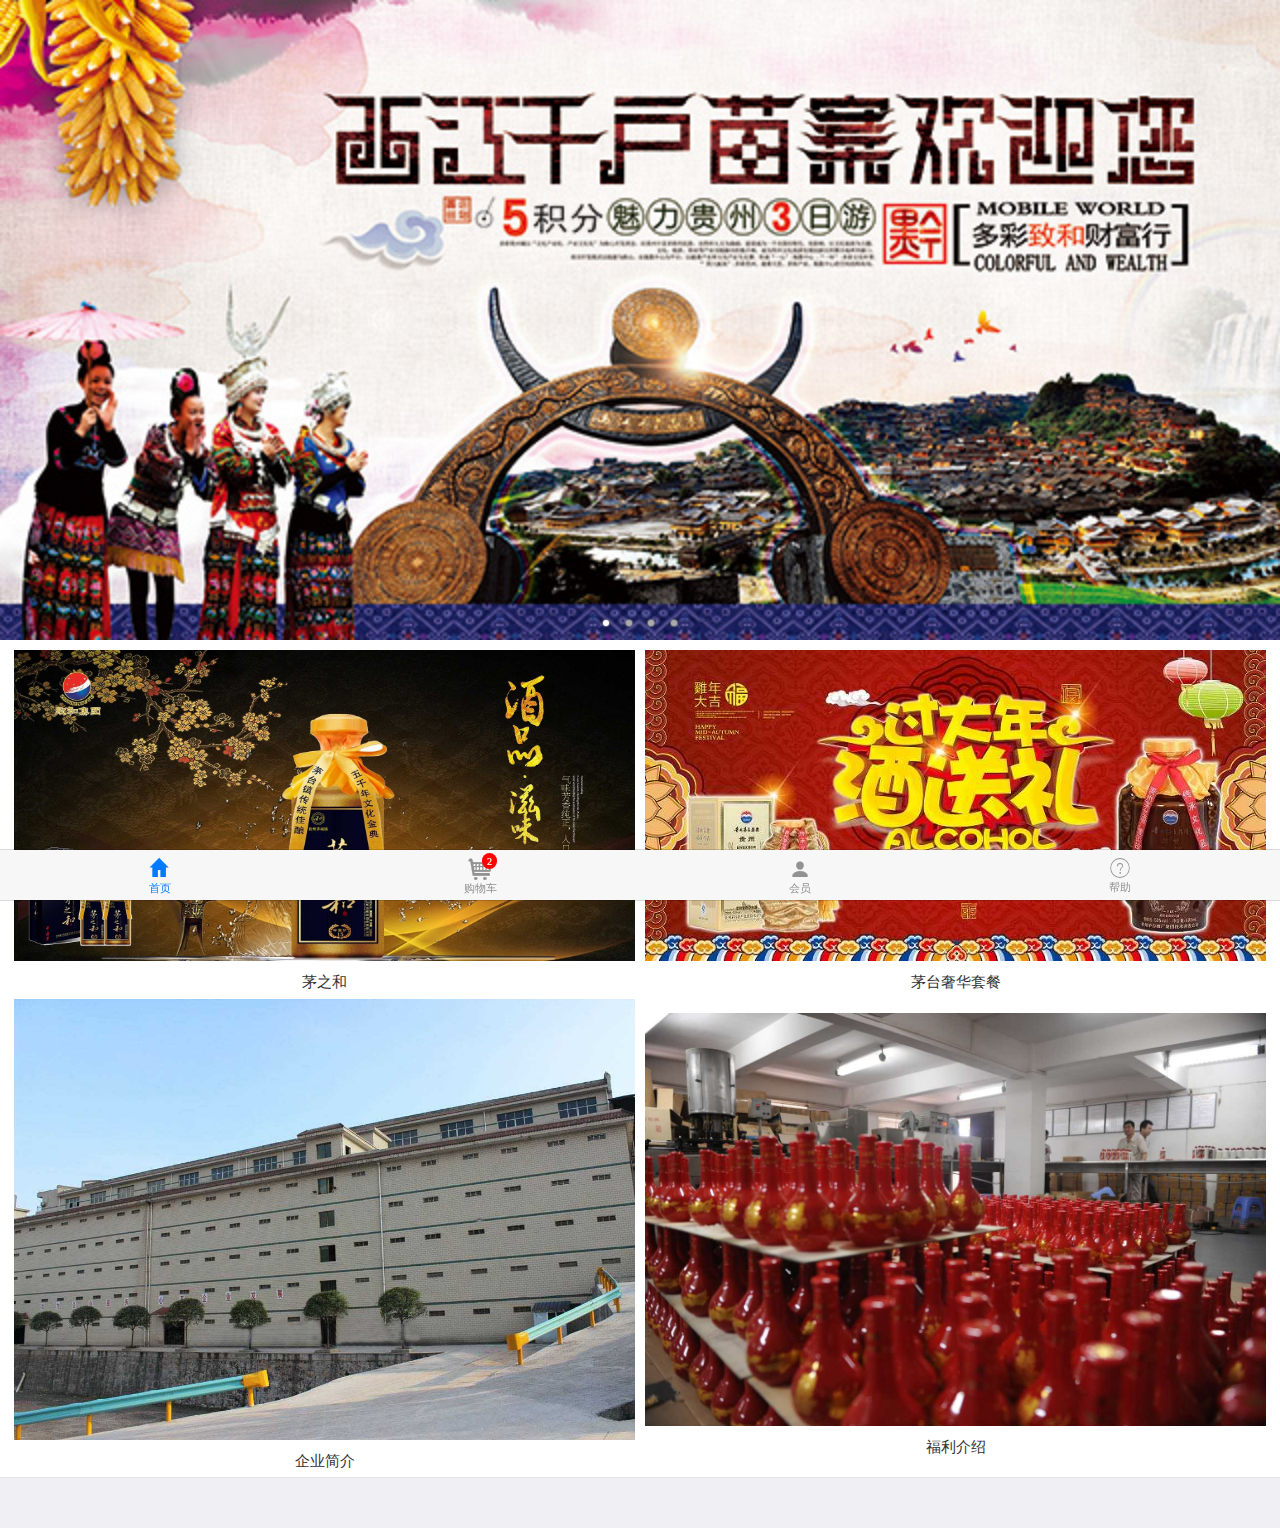
==== commit dc606054: "h5 builder make a web-app" ====
--- a/eshop-wx/index.html
+++ b/eshop-wx/index.html
@@ -1,77 +1,317 @@
 <!DOCTYPE html>
 <html>
-  <head>
-    <meta charset="utf-8">
-    <meta name="viewport" content="initial-scale=1, maximum-scale=1, user-scalable=no, width=device-width">
-    <title></title>
 
-    
-    
-    <script src="lib/ionic/js/ionic.bundle.js"></script>
+	<head>
+		<meta charset="utf-8">
+		<title>致和集团君义酒业</title>
+		<meta name="viewport" content="width=device-width, initial-scale=1,maximum-scale=1,user-scalable=no">
+		<meta name="apple-mobile-web-app-capable" content="yes">
+		<meta name="apple-mobile-web-app-status-bar-style" content="black">
+		<!--标准mui.css-->
+		<link rel="stylesheet" href="css/mui.min.css">
+		<link rel="stylesheet" type="text/css" href="css/iconfont.css"/>
+		<!--App自定义的css-->
+		<link rel="stylesheet" type="text/css" href="css/app.css"/>
+	</head>
 
-    <!-- cordova script (this will be a 404 during development) -->
-    <script src="cordova.js"></script>
-
-    <!-- IF using Sass (run gulp sass first), then uncomment below and remove the CSS includes above
-    <link href="css/ionic.app.css" rel="stylesheet">
-    -->
-
-    
-    <link href="lib/ionic/css/ionic.css" rel="stylesheet">
-    
-
-    <style type="text/css">
-      .platform-ios .manual-ios-statusbar-padding{
-        padding-top:20px;
-      }
-      .manual-remove-top-padding{
-        padding-top:0px; 
-      }
-      .manual-remove-top-padding .scroll{
-        padding-top:0px !important;
-      }
-      ion-list.manual-list-fullwidth div.list, .list.card.manual-card-fullwidth {
-        margin-left:-10px;
-        margin-right:-10px;
-      }
-      ion-list.manual-list-fullwidth div.list > .item, .list.card.manual-card-fullwidth > .item {
-        border-radius:0px;
-        border-left:0px;
-        border-right: 0px;
-      }
-      .show-list-numbers-and-dots ul{
-        list-style-type: disc;
-        padding-left:40px;
-      }
-      .show-list-numbers-and-dots ol{
-        list-style-type: decimal;
-        padding-left:40px;
-      }
-    </style>
-
-    <script src="js/app.js"></script>
-    <script src="js/controllers.js"></script>
-    <script src="js/routes.js"></script>
-    
-     
-    <script src="js/directives.js"></script>
-     
-    <script src="js/services.js"></script>
-    
-
-    <!-- Only required for Tab projects w/ pages in multiple tabs 
-    <script src="lib/ionicuirouter/ionicUIRouter.js"></script>
-    -->
-
-  </head>
-  <body ng-app="app" animation="slide-left-right-ios7">
-  <div>
-  <div>
-    <ion-nav-bar class="bar-stable">
-      <ion-nav-back-button></ion-nav-back-button>
-    </ion-nav-bar>
-    <ion-nav-view></ion-nav-view>
-  </div>
-</div>
-  </body>
-</html>
+	<body>
+		<!--<header class="mui-bar mui-bar-nav">
+			<a class="mui-action-back mui-icon  mui-pull-left"></a>
+			<h1 class="mui-title">致和集团君义酒业</h1>
+		</header>-->
+		<nav class="mui-bar mui-bar-tab" id="nav-div">
+			<a class="mui-tab-item mui-active" href="#tabbar-with-home">
+				<span class="mui-icon iconfont icon-home"></span>
+				<span class="mui-tab-label">首页</span>
+			</a>
+			<a class="mui-tab-item" href="#tabbar-with-cart">
+				<span class="mui-icon iconfont icon-cart"><span class="mui-badge">2</span></span>
+				<span class="mui-tab-label">购物车</span>
+			</a>
+			<a class="mui-tab-item" href="#tabbar-with-usercenter">
+				<span class="mui-icon iconfont icon-wode"></span>
+				<span class="mui-tab-label">会员</span>
+			</a>
+			<a class="mui-tab-item" href="#tabbar-with-help">
+				<span class="mui-icon mui-icon-help"></span>
+				<span class="mui-tab-label">帮助</span>
+			</a>
+		</nav>
+		<div class="mui-content">
+			<div id="tabbar-with-home" class="mui-control-content mui-active">
+				<div id="slider" class="mui-slider">
+					<div class="mui-slider-group mui-slider-loop">
+						<!-- 额外增加的一个节点(循环轮播：第一个节点是最后一张轮播) -->
+						<div class="mui-slider-item mui-slider-item-duplicate">
+							<a href="act/104.html">
+								<img src="img/4-af4c014.jpg">
+							</a>
+						</div>
+						<!-- 第一张 -->
+						<div class="mui-slider-item">
+							<a href="act/101.html">
+								<img src="img/1-1ad519a.jpg">
+							</a>
+						</div>
+						<!-- 第二张 -->
+						<div class="mui-slider-item">
+							<a href="act/102.html">
+								<img src="img/2-8cfcdd7.jpg">
+							</a>
+						</div>
+						<!-- 第三张 -->
+						<div class="mui-slider-item">
+							<a href="act/103.html">
+								<img src="img/3-93a37d3.jpg">
+							</a>
+						</div>
+						<!-- 第四张 -->
+						<div class="mui-slider-item">
+							<a href="act/104.html">
+								<img src="img/4-af4c014.jpg">
+							</a>
+						</div>
+						<!-- 额外增加的一个节点(循环轮播：最后一个节点是第一张轮播) -->
+						<div class="mui-slider-item mui-slider-item-duplicate">
+							<a href="act/101.html">
+								<img src="img/1-1ad519a.jpg">
+							</a>
+						</div>
+					</div>
+					<div class="mui-slider-indicator">
+						<div class="mui-indicator mui-active"></div>
+						<div class="mui-indicator"></div>
+						<div class="mui-indicator"></div>
+						<div class="mui-indicator"></div>
+					</div>
+				</div>
+				<!--
+                	product list
+                -->
+               <ul class="mui-table-view mui-grid-view">
+			        <li class="mui-table-view-cell mui-media mui-col-xs-6">
+			            <a href="product/101.html">
+			                <img class="mui-media-object" src="img/mzh-2f03e43.jpg">
+			                <div class="mui-media-body">茅之和</div></a></li>
+			        <li class="mui-table-view-cell mui-media mui-col-xs-6">
+			            <a href="product/102.html">
+			                <img class="mui-media-object" src="img/msh-8d81845.jpg">
+			                <div class="mui-media-body">茅台奢华套餐</div></a></li>
+			        <li class="mui-table-view-cell mui-media mui-col-xs-6">
+			            <a href="contact/company.html"><img class="mui-media-object" src="img/qy-61e9b4e.jpg">
+			                <div class="mui-media-body">企业简介</div></a></li>
+			        <li class="mui-table-view-cell mui-media mui-col-xs-6">
+			            <a href="contact/gift.html">
+			                <img class="mui-media-object" src="img/image007.jpg">
+			                <div class="mui-media-body">福利介绍</div></a></li>
+			    </ul>    
+				
+			</div>
+			<div id="tabbar-with-cart" class="mui-control-content">
+				<header class="mui-bar mui-bar-nav">
+					<!-- <a href="#tabbar" class="mui-action-back mui-icon mui-icon-left-nav mui-pull-left"></a>-->
+					<h1 class="mui-title">购物车</h1>
+				</header>
+				<div class="mui-content">
+				<form class="mui-input-group">
+					<ul class="mui-table-view">
+						<li class="mui-table-view-cell mui-media">
+								<img class="mui-media-object mui-pull-left" src="img/mzh-2f03e43.jpg">
+								<div class="mui-media-body">
+									<label>茅之和</label>
+									<font color="red" >&yen 1600.00</font>
+									<div class="mui-numbox" style="float:right">
+										<button class="mui-btn mui-btn-numbox-minus" type="button">-</button>
+										<input id="box" class="mui-input-numbox" type="number" value="1"/>
+										<button class="mui-btn mui-btn-numbox-plus" type="button">+</button>
+									</div>
+								</div>
+						</li>
+						<li class="mui-table-view-cell mui-media">
+								<img class="mui-media-object mui-pull-left" src="img/msh-8d81845.jpg">
+								<div class="mui-media-body">
+									<label>茅台奢华套餐</label>
+									<font color="red" >&yen 1600.00</font>
+									<div class="mui-numbox" style="float:right">
+										<button class="mui-btn mui-btn-numbox-minus" type="button">-</button>
+										<input id="box" class="mui-input-numbox" type="number" value="1"/>
+										<button class="mui-btn mui-btn-numbox-plus" type="button">+</button>
+									</div>
+								</div>
+						</li>
+					</ul>
+					<hr>
+					<div align="center">合计:<font color="red" >&yen 3200.00</font></div>
+					<hr>
+					<button type="button" class="mui-btn mui-btn-success mui-btn-block">微信支付</button>
+				</form>
+				</div>
+			</div>
+			<div id="tabbar-with-usercenter" class="mui-control-content">
+				<header class="mui-bar mui-bar-nav">
+					<!-- <a href="#tabbar" class="mui-action-back mui-icon mui-icon-left-nav mui-pull-left"></a>-->
+					<h1 class="mui-title">会员中心</h1>
+				</header>
+				<div class="mui-content">
+					<div class="mui-slider-cell">
+						<div class="oa-contact-cell mui-table">
+							<div class="oa-contact-avatar mui-table-cell">
+								<img src="http://wx.qlogo.cn/mmopen/qcnoUFhpq7HbEBLIFNqF0MZK0ndem0J2eN8m9229uVNOXNsF0GTdwsNWcLarxUyqgDBWudGbpQiaNl5HyP8njsyGkz36Xpicmm/0" 
+									style="margin: 0px; padding: 0px; box-sizing: border-box; -webkit-tap-highlight-color: transparent; border: 0px; width: 4rem; height: 4rem;"/>
+							</div>
+							<div class="oa-contact-content mui-table-cell">
+								<div class="mui-clearfix">
+									<h4 class="oa-contact-name">MignetWee</h4>
+									<span class="oa-contact-position mui-h5">VIP会员</span>
+								</div>
+								<p class="oa-contact-email mui-h6">
+									微信账户信息
+								</p>
+							</div>
+						</div>
+					</div>
+					<button type="button" class="mui-btn mui-btn-block">马上提现</button>
+			<table class="mui-table">
+				<tr>
+					<td class="mui-table-view-cell">提现佣金：0.0</td>
+					<td class="mui-table-view-cell">推荐积分：0.0</td>
+					<td class="mui-table-view-cell">分红积分：0.0</td>
+				</tr>
+				<tr>
+					<td class="mui-table-view-cell">旅游积分：0.0</td>
+					<td class="mui-table-view-cell">累计积分：0.0</td>
+					<td class="mui-table-view-cell">重消累计：0.0</td>
+				</tr>
+			</table>
+			<ul class="mui-table-view">
+				<li class="mui-table-view-cell">
+					<a class="mui-navigate-right">
+						酒(九)大风云榜
+					</a>
+				</li>
+				<li class="mui-table-view-cell">
+					<a class="mui-navigate-right">
+						历史数据
+					</a>
+				</li>
+				<li class="mui-table-view-cell">
+					<a class="mui-navigate-right">
+						我的订单
+					</a>
+				</li>
+				<li class="mui-table-view-cell">
+					<a class="mui-navigate-right">
+						我的佣金
+					</a>
+				</li>
+				<li class="mui-table-view-cell">
+					<a class="mui-navigate-right">
+						会员关系
+					</a>
+				</li>
+				<li class="mui-table-view-cell">
+					<a class="mui-navigate-right">
+						推荐二维码
+					</a>
+				</li>
+			</ul>
+			</div>
+				</div>
+			<div id="tabbar-with-help" class="mui-control-content">
+				<ul class="mui-table-view mui-table-view-chevron">
+				<li class="mui-table-view-cell mui-media">
+					<a class="mui-navigate-right" href="contact/company.html">
+						<img class="mui-media-object mui-pull-left" src="img/zh-brand.jpeg">
+						<div class="mui-media-body">
+							企业介绍
+							<p class='mui-ellipsis'>2016-12-10</p>
+						</div>
+					</a>
+				</li>
+				<li class="mui-table-view-cell mui-media">
+					<a class='mui-navigate-right' href="contact/gift2.html">
+						<img class="mui-media-object mui-pull-left" src="img/zh-brand.jpeg">
+						<div class="mui-media-body">
+							促销福利
+							<p class='mui-ellipsis'>2016-12-22</p>
+						</div>
+					</a>
+				</li>
+				<li class="mui-table-view-cell mui-media">
+					<a class="mui-navigate-right" href="contact/gift.html">
+						<img class="mui-media-object mui-pull-left" src="img/zh-logo.png">
+						<div class="mui-media-body">
+							福利介绍
+							<p class='mui-ellipsis'>2016-12-10</p>
+						</div>
+					</a>
+				</li>
+				<li class="mui-table-view-cell mui-media">
+					<a class="mui-navigate-right" href="contact/yuandan.html">
+						<img class="mui-media-object mui-pull-left" src="img/zh-logo.png">
+						<div class="mui-media-body">
+							元旦促销活动
+							<p class='mui-ellipsis'>2016-12-30</p>
+						</div>
+					</a>
+				</li>
+				<li class="mui-table-view-cell mui-media">
+					<a class="mui-navigate-right" href="act/101.html">
+						<img class="mui-media-object mui-pull-left" src="img/1-1ad519a.jpg">
+						<div class="mui-media-body">
+							西江千户苗寨游
+							<p class='mui-ellipsis'>2017-1-11</p>
+						</div>
+					</a>
+				</li>
+				<li class="mui-table-view-cell mui-media">
+					<a class="mui-navigate-right" href="act/102.html">
+						<img class="mui-media-object mui-pull-left" src="img/2-8cfcdd7.jpg">
+						<div class="mui-media-body">
+							泰国游
+							<p class='mui-ellipsis'>2017-1-11</p>
+						</div>
+					</a>
+				</li>
+				<li class="mui-table-view-cell mui-media">
+					<a class="mui-navigate-right" href="act/103.html">
+						<img class="mui-media-object mui-pull-left" src="img/3-93a37d3.jpg">
+						<div class="mui-media-body">
+							醉美茅台就等你来
+							<p class='mui-ellipsis'>2017-1-13</p>
+						</div>
+					</a>
+				</li>
+				<li class="mui-table-view-cell mui-media">
+					<a class="mui-navigate-right" href="act/104.html">
+						<img class="mui-media-object mui-pull-left" src="img/4-af4c014.jpg">
+						<div class="mui-media-body">
+							迪拜游
+							<p class='mui-ellipsis'>2017-1-13</p>
+						</div>
+					</a>
+				</li>
+			</ul>
+		</div>
+	</body>
+	<script src="js/mui.min.js"></script>
+	<script>
+		mui.init({
+			swipeBack:true //启用右滑关闭功能
+		});
+		console.log(document.body.scrollHeight);
+		console.log(document.getElementById("slider").offsetHeight);
+		console.log(document.getElementById("nav-div").offsetHeight);
+		var h = Math.round((document.body.scrollHeight - document.getElementById("slider").offsetHeight - document.getElementById("nav-div").offsetHeight)/2);
+		var slider = mui("#slider");
+			slider.slider({
+				interval: 2000
+			});
+		var luckElements = document.getElementsByName("ex-div");
+        for(var i=0;i<luckElements.length;i++){  
+            luckElements[i].style.display = "inline-block";  
+            luckElements[i].style.width = "49%";  
+            luckElements[i].style.height = h+"px";  
+        }  
+	</script>
+</html>--- a/eshop-wx/css/mui.min.css
+++ b/eshop-wx/css/mui.min.css
@@ -0,0 +1,5 @@
+/*!
+ * =====================================================
+ * Mui v3.4.0 (http://dev.dcloud.net.cn/mui)
+ * =====================================================
+ *//*! normalize.css v3.0.1 | MIT License | git.io/normalize */html{font-family:sans-serif;-webkit-text-size-adjust:100%}body{margin:0}article,aside,details,figcaption,figure,footer,header,hgroup,main,nav,section,summary{display:block}audio,canvas,progress,video{display:inline-block;vertical-align:baseline}audio:not([controls]){display:none;height:0}[hidden],template{display:none}a{background:0 0}a:active,a:hover{outline:0}abbr[title]{border-bottom:1px dotted}b,strong{font-weight:700}dfn{font-style:italic}h1{margin:.67em 0}mark{color:#000;background:#ff0}small{font-size:80%}sub,sup{font-size:75%;line-height:0;position:relative;vertical-align:baseline}sup{top:-.5em}sub{bottom:-.25em}img{border:0}svg:not(:root){overflow:hidden}figure{margin:1em 40px}hr{box-sizing:content-box;height:0}pre{overflow:auto}code,kbd,pre,samp{font-family:monospace,monospace;font-size:1em}button,input,optgroup,select,textarea{font:inherit;margin:0;color:inherit}button{overflow:visible}button,select{text-transform:none}button,html input[type=button],input[type=reset],input[type=submit]{cursor:pointer;-webkit-appearance:button}button[disabled],html input[disabled]{cursor:default}input{line-height:normal}input[type=checkbox],input[type=radio]{box-sizing:border-box;padding:0}input[type=number]::-webkit-inner-spin-button,input[type=number]::-webkit-outer-spin-button{height:auto}input[type=search]::-webkit-search-cancel-button,input[type=search]::-webkit-search-decoration{-webkit-appearance:none}fieldset{margin:0 2px;padding:.35em .625em .75em;border:1px solid silver}legend{padding:0;border:0}textarea{overflow:auto}optgroup{font-weight:700}table{border-spacing:0;border-collapse:collapse}td,th{padding:0}*{-webkit-box-sizing:border-box;box-sizing:border-box;-webkit-user-select:none;outline:0;-webkit-tap-highlight-color:transparent;-webkit-tap-highlight-color:transparent}body{font-family:'Helvetica Neue',Helvetica,sans-serif;font-size:17px;line-height:21px;color:#000;background-color:#efeff4;-webkit-overflow-scrolling:touch}a{text-decoration:none;color:#007aff}a:active{color:#0062cc}.mui-content{background-color:#efeff4;-webkit-overflow-scrolling:touch}.mui-bar-nav~.mui-content{padding-top:44px}.mui-bar-nav~.mui-content.mui-scroll-wrapper .mui-scrollbar-vertical{top:44px}.mui-bar-header-secondary~.mui-content{padding-top:88px}.mui-bar-header-secondary~.mui-content.mui-scroll-wrapper .mui-scrollbar-vertical{top:88px}.mui-bar-footer~.mui-content{padding-bottom:44px}.mui-bar-footer~.mui-content.mui-scroll-wrapper .mui-scrollbar-vertical{bottom:44px}.mui-bar-footer-secondary~.mui-content{padding-bottom:88px}.mui-bar-footer-secondary~.mui-content.mui-scroll-wrapper .mui-scrollbar-vertical{bottom:88px}.mui-bar-tab~.mui-content{padding-bottom:50px}.mui-bar-tab~.mui-content.mui-scroll-wrapper .mui-scrollbar-vertical{bottom:50px}.mui-bar-footer-secondary-tab~.mui-content{padding-bottom:94px}.mui-bar-footer-secondary-tab~.mui-content.mui-scroll-wrapper .mui-scrollbar-vertical{bottom:94px}.mui-content-padded{margin:10px}.mui-inline{display:inline-block;vertical-align:top}.mui-block{display:block!important}.mui-visibility{visibility:visible!important}.mui-hidden{display:none!important}.mui-ellipsis{overflow:hidden;white-space:nowrap;text-overflow:ellipsis}.mui-ellipsis-2{display:-webkit-box;overflow:hidden;white-space:normal!important;text-overflow:ellipsis;word-wrap:break-word;-webkit-line-clamp:2;-webkit-box-orient:vertical}.mui-table{display:table;width:100%;table-layout:fixed}.mui-table-cell{position:relative;display:table-cell}.mui-text-left{text-align:left!important}.mui-text-center{text-align:center!important}.mui-text-justify{text-align:justify!important}.mui-text-right{text-align:right!important}.mui-pull-left{float:left}.mui-pull-right{float:right}.mui-list-unstyled{padding-left:0;list-style:none}.mui-list-inline{margin-left:-5px;padding-left:0;list-style:none}.mui-list-inline>li{display:inline-block;padding-right:5px;padding-left:5px}.mui-clearfix:after,.mui-clearfix:before{display:table;content:' '}.mui-clearfix:after{clear:both}.mui-bg-primary{background-color:#007aff}.mui-bg-positive{background-color:#4cd964}.mui-bg-negative{background-color:#dd524d}.mui-error{margin:88px 35px;padding:10px;border-radius:6px;background-color:#bbb}.mui-subtitle{font-size:15px}h1,h2,h3,h4,h5,h6{line-height:1;margin-top:5px;margin-bottom:5px}.mui-h1,h1{font-size:36px}.mui-h2,h2{font-size:30px}.mui-h3,h3{font-size:24px}.mui-h4,h4{font-size:18px}.mui-h5,h5{font-size:14px;font-weight:400;color:#8f8f94}.mui-h6,h6{font-size:12px;font-weight:400;color:#8f8f94}p{font-size:14px;margin-top:0;margin-bottom:10px;color:#8f8f94}.mui-row:after,.mui-row:before{display:table;content:' '}.mui-row:after{clear:both}.mui-col-sm-1,.mui-col-sm-10,.mui-col-sm-11,.mui-col-sm-12,.mui-col-sm-2,.mui-col-sm-3,.mui-col-sm-4,.mui-col-sm-5,.mui-col-sm-6,.mui-col-sm-7,.mui-col-sm-8,.mui-col-sm-9,.mui-col-xs-1,.mui-col-xs-10,.mui-col-xs-11,.mui-col-xs-12,.mui-col-xs-2,.mui-col-xs-3,.mui-col-xs-4,.mui-col-xs-5,.mui-col-xs-6,.mui-col-xs-7,.mui-col-xs-8,.mui-col-xs-9{position:relative;min-height:1px}.mui-row>[class*=mui-col-]{float:left}.mui-col-xs-12{width:100%}.mui-col-xs-11{width:91.66666667%}.mui-col-xs-10{width:83.33333333%}.mui-col-xs-9{width:75%}.mui-col-xs-8{width:66.66666667%}.mui-col-xs-7{width:58.33333333%}.mui-col-xs-6{width:50%}.mui-col-xs-5{width:41.66666667%}.mui-col-xs-4{width:33.33333333%}.mui-col-xs-3{width:25%}.mui-col-xs-2{width:16.66666667%}.mui-col-xs-1{width:8.33333333%}@media (min-width:400px){.mui-col-sm-12{width:100%}.mui-col-sm-11{width:91.66666667%}.mui-col-sm-10{width:83.33333333%}.mui-col-sm-9{width:75%}.mui-col-sm-8{width:66.66666667%}.mui-col-sm-7{width:58.33333333%}.mui-col-sm-6{width:50%}.mui-col-sm-5{width:41.66666667%}.mui-col-sm-4{width:33.33333333%}.mui-col-sm-3{width:25%}.mui-col-sm-2{width:16.66666667%}.mui-col-sm-1{width:8.33333333%}}.mui-scroll-wrapper{position:absolute;z-index:2;top:0;bottom:0;left:0;overflow:hidden;width:100%}.mui-scroll{position:absolute;z-index:1;width:100%;-webkit-transform:translateZ(0);transform:translateZ(0)}.mui-scrollbar{position:absolute;z-index:9998;overflow:hidden;-webkit-transition:500ms;transition:500ms;transform:translateZ(0px);pointer-events:none;opacity:0}.mui-scrollbar-vertical{top:0;right:1px;bottom:2px;width:4px}.mui-scrollbar-vertical .mui-scrollbar-indicator{width:100%}.mui-scrollbar-horizontal{right:2px;bottom:0;left:2px;height:4px}.mui-scrollbar-horizontal .mui-scrollbar-indicator{height:100%}.mui-scrollbar-indicator{position:absolute;display:block;box-sizing:border-box;-webkit-transition:.01s cubic-bezier(.1,.57,.1,1);transition:.01s cubic-bezier(.1,.57,.1,1);transform:translate(0px,0) translateZ(0px);border:1px solid rgba(255,255,255,.80196);border-radius:2px;background:rgba(0,0,0,.39804)}.mui-plus-pullrefresh .mui-fullscreen .mui-scroll-wrapper .mui-scroll-wrapper,.mui-plus-pullrefresh .mui-fullscreen .mui-slider-group .mui-scroll-wrapper{position:absolute;top:0;bottom:0;left:0;overflow:hidden;width:100%}.mui-plus-pullrefresh .mui-fullscreen .mui-scroll-wrapper .mui-scroll,.mui-plus-pullrefresh .mui-fullscreen .mui-slider-group .mui-scroll{position:absolute;width:100%}.mui-plus-pullrefresh .mui-scroll-wrapper,.mui-plus-pullrefresh .mui-slider-group{position:static;top:auto;bottom:auto;left:auto;overflow:auto;width:auto}.mui-plus-pullrefresh .mui-slider-group{overflow:visible}.mui-plus-pullrefresh .mui-scroll{position:static;width:auto}.mui-off-canvas-wrap .mui-bar{position:absolute!important;-webkit-transform:translate3d(0,0,0);transform:translate3d(0,0,0);-webkit-box-shadow:none;box-shadow:none}.mui-off-canvas-wrap{position:relative;z-index:1;overflow:hidden;width:100%;height:100%}.mui-off-canvas-wrap .mui-inner-wrap{position:relative;z-index:1;width:100%;height:100%}.mui-off-canvas-wrap .mui-inner-wrap.mui-transitioning{-webkit-transition:-webkit-transform 350ms;transition:transform 350ms cubic-bezier(.165,.84,.44,1)}.mui-off-canvas-wrap .mui-inner-wrap .mui-off-canvas-left{-webkit-transform:translate3d(-100%,0,0);transform:translate3d(-100%,0,0)}.mui-off-canvas-wrap .mui-inner-wrap .mui-off-canvas-right{-webkit-transform:translate3d(100%,0,0);transform:translate3d(100%,0,0)}.mui-off-canvas-wrap.mui-active{overflow:hidden;height:100%}.mui-off-canvas-wrap.mui-active .mui-off-canvas-backdrop{position:absolute;z-index:998;top:0;right:0;bottom:0;left:0;display:block;transition:background 350ms cubic-bezier(.165,.84,.44,1);background:rgba(0,0,0,.4);box-shadow:-4px 0 4px rgba(0,0,0,.5),4px 0 4px rgba(0,0,0,.5);-webkit-tap-highlight-color:transparent}.mui-off-canvas-wrap.mui-slide-in .mui-off-canvas-right{z-index:10000!important;-webkit-transform:translate3d(100%,0,0)}.mui-off-canvas-wrap.mui-slide-in .mui-off-canvas-left{z-index:10000!important;-webkit-transform:translate3d(-100%,0,0)}.mui-off-canvas-left,.mui-off-canvas-right{position:absolute;z-index:-1;top:0;bottom:0;visibility:hidden;box-sizing:content-box;width:70%;min-height:100%;background:#333;-webkit-overflow-scrolling:touch}.mui-off-canvas-left.mui-transitioning,.mui-off-canvas-right.mui-transitioning{-webkit-transition:-webkit-transform 350ms cubic-bezier(.165,.84,.44,1);transition:transform 350ms cubic-bezier(.165,.84,.44,1)}.mui-off-canvas-left{left:0}.mui-off-canvas-right{right:0}.mui-off-canvas-wrap:not(.mui-slide-in).mui-scalable{background-color:#333}.mui-off-canvas-wrap:not(.mui-slide-in).mui-scalable>.mui-off-canvas-left,.mui-off-canvas-wrap:not(.mui-slide-in).mui-scalable>.mui-off-canvas-right{width:80%;-webkit-transform:scale(.8);transform:scale(.8);opacity:.1}.mui-off-canvas-wrap:not(.mui-slide-in).mui-scalable>.mui-off-canvas-left.mui-transitioning,.mui-off-canvas-wrap:not(.mui-slide-in).mui-scalable>.mui-off-canvas-right.mui-transitioning{-webkit-transition:-webkit-transform 350ms cubic-bezier(.165,.84,.44,1),opacity 350ms cubic-bezier(.165,.84,.44,1);transition:transform 350ms cubic-bezier(.165,.84,.44,1),opacity 350ms cubic-bezier(.165,.84,.44,1)}.mui-off-canvas-wrap:not(.mui-slide-in).mui-scalable>.mui-off-canvas-left{-webkit-transform-origin:-100%;transform-origin:-100%}.mui-off-canvas-wrap:not(.mui-slide-in).mui-scalable>.mui-off-canvas-right{-webkit-transform-origin:200%;transform-origin:200%}.mui-off-canvas-wrap:not(.mui-slide-in).mui-scalable.mui-active>.mui-inner-wrap{-webkit-transform:scale(.8);transform:scale(.8)}.mui-off-canvas-wrap:not(.mui-slide-in).mui-scalable.mui-active>.mui-off-canvas-left,.mui-off-canvas-wrap:not(.mui-slide-in).mui-scalable.mui-active>.mui-off-canvas-right{-webkit-transform:scale(1);transform:scale(1);opacity:1}.mui-loading .mui-spinner{display:block;margin:0 auto}.mui-spinner{display:inline-block;width:24px;height:24px;-webkit-transform-origin:50%;transform-origin:50%;-webkit-animation:spinner-spin 1s step-end infinite;animation:spinner-spin 1s step-end infinite}.mui-spinner:after{display:block;width:100%;height:100%;content:'';background-image:url('data:image/svg+xml;charset=utf-8,<svg viewBox=\'0 0 120 120\' xmlns=\'http://www.w3.org/2000/svg\' xmlns:xlink=\'http://www.w3.org/1999/xlink\'><defs><line id=\'l\' x1=\'60\' x2=\'60\' y1=\'7\' y2=\'27\' stroke=\'%236c6c6c\' stroke-width=\'11\' stroke-linecap=\'round\'/></defs><g><use xlink:href=\'%23l\' opacity=\'.27\'/><use xlink:href=\'%23l\' opacity=\'.27\' transform=\'rotate(30 60,60)\'/><use xlink:href=\'%23l\' opacity=\'.27\' transform=\'rotate(60 60,60)\'/><use xlink:href=\'%23l\' opacity=\'.27\' transform=\'rotate(90 60,60)\'/><use xlink:href=\'%23l\' opacity=\'.27\' transform=\'rotate(120 60,60)\'/><use xlink:href=\'%23l\' opacity=\'.27\' transform=\'rotate(150 60,60)\'/><use xlink:href=\'%23l\' opacity=\'.37\' transform=\'rotate(180 60,60)\'/><use xlink:href=\'%23l\' opacity=\'.46\' transform=\'rotate(210 60,60)\'/><use xlink:href=\'%23l\' opacity=\'.56\' transform=\'rotate(240 60,60)\'/><use xlink:href=\'%23l\' opacity=\'.66\' transform=\'rotate(270 60,60)\'/><use xlink:href=\'%23l\' opacity=\'.75\' transform=\'rotate(300 60,60)\'/><use xlink:href=\'%23l\' opacity=\'.85\' transform=\'rotate(330 60,60)\'/></g></svg>');background-repeat:no-repeat;background-position:50%;background-size:100%}.mui-spinner-white:after{background-image:url('data:image/svg+xml;charset=utf-8,<svg viewBox=\'0 0 120 120\' xmlns=\'http://www.w3.org/2000/svg\' xmlns:xlink=\'http://www.w3.org/1999/xlink\'><defs><line id=\'l\' x1=\'60\' x2=\'60\' y1=\'7\' y2=\'27\' stroke=\'%23fff\' stroke-width=\'11\' stroke-linecap=\'round\'/></defs><g><use xlink:href=\'%23l\' opacity=\'.27\'/><use xlink:href=\'%23l\' opacity=\'.27\' transform=\'rotate(30 60,60)\'/><use xlink:href=\'%23l\' opacity=\'.27\' transform=\'rotate(60 60,60)\'/><use xlink:href=\'%23l\' opacity=\'.27\' transform=\'rotate(90 60,60)\'/><use xlink:href=\'%23l\' opacity=\'.27\' transform=\'rotate(120 60,60)\'/><use xlink:href=\'%23l\' opacity=\'.27\' transform=\'rotate(150 60,60)\'/><use xlink:href=\'%23l\' opacity=\'.37\' transform=\'rotate(180 60,60)\'/><use xlink:href=\'%23l\' opacity=\'.46\' transform=\'rotate(210 60,60)\'/><use xlink:href=\'%23l\' opacity=\'.56\' transform=\'rotate(240 60,60)\'/><use xlink:href=\'%23l\' opacity=\'.66\' transform=\'rotate(270 60,60)\'/><use xlink:href=\'%23l\' opacity=\'.75\' transform=\'rotate(300 60,60)\'/><use xlink:href=\'%23l\' opacity=\'.85\' transform=\'rotate(330 60,60)\'/></g></svg>')}@-webkit-keyframes spinner-spin{0%{-webkit-transform:rotate(0deg)}8.33333333%{-webkit-transform:rotate(30deg)}16.66666667%{-webkit-transform:rotate(60deg)}25%{-webkit-transform:rotate(90deg)}33.33333333%{-webkit-transform:rotate(120deg)}41.66666667%{-webkit-transform:rotate(150deg)}50%{-webkit-transform:rotate(180deg)}58.33333333%{-webkit-transform:rotate(210deg)}66.66666667%{-webkit-transform:rotate(240deg)}75%{-webkit-transform:rotate(270deg)}83.33333333%{-webkit-transform:rotate(300deg)}91.66666667%{-webkit-transform:rotate(330deg)}100%{-webkit-transform:rotate(360deg)}}@keyframes spinner-spin{0%{transform:rotate(0deg)}8.33333333%{transform:rotate(30deg)}16.66666667%{transform:rotate(60deg)}25%{transform:rotate(90deg)}33.33333333%{transform:rotate(120deg)}41.66666667%{transform:rotate(150deg)}50%{transform:rotate(180deg)}58.33333333%{transform:rotate(210deg)}66.66666667%{transform:rotate(240deg)}75%{transform:rotate(270deg)}83.33333333%{transform:rotate(300deg)}91.66666667%{transform:rotate(330deg)}100%{transform:rotate(360deg)}}.mui-btn,button,input[type=button],input[type=reset],input[type=submit]{font-size:14px;font-weight:400;line-height:1.42;position:relative;display:inline-block;margin-bottom:0;padding:6px 12px;cursor:pointer;-webkit-transition:all;transition:all;-webkit-transition-timing-function:linear;transition-timing-function:linear;-webkit-transition-duration:.2s;transition-duration:.2s;text-align:center;vertical-align:top;white-space:nowrap;color:#333;border:1px solid #ccc;border-radius:3px;border-top-left-radius:3px;border-top-right-radius:3px;border-bottom-right-radius:3px;border-bottom-left-radius:3px;background-color:#fff;background-clip:padding-box}.mui-btn.mui-active:enabled,.mui-btn:enabled:active,button.mui-active:enabled,button:enabled:active,input[type=button].mui-active:enabled,input[type=button]:enabled:active,input[type=reset].mui-active:enabled,input[type=reset]:enabled:active,input[type=submit].mui-active:enabled,input[type=submit]:enabled:active{color:#fff;background-color:#929292}.mui-btn.mui-disabled,.mui-btn:disabled,button.mui-disabled,button:disabled,input[type=button].mui-disabled,input[type=button]:disabled,input[type=reset].mui-disabled,input[type=reset]:disabled,input[type=submit].mui-disabled,input[type=submit]:disabled{opacity:.6}.mui-btn-blue,.mui-btn-primary,input[type=submit]{color:#fff;border:1px solid #007aff;background-color:#007aff}.mui-btn-blue.mui-active:enabled,.mui-btn-blue:enabled:active,.mui-btn-primary.mui-active:enabled,.mui-btn-primary:enabled:active,input[type=submit].mui-active:enabled,input[type=submit]:enabled:active{color:#fff;border:1px solid #0062cc;background-color:#0062cc}.mui-btn-green,.mui-btn-positive,.mui-btn-success{color:#fff;border:1px solid #4cd964;background-color:#4cd964}.mui-btn-green.mui-active:enabled,.mui-btn-green:enabled:active,.mui-btn-positive.mui-active:enabled,.mui-btn-positive:enabled:active,.mui-btn-success.mui-active:enabled,.mui-btn-success:enabled:active{color:#fff;border:1px solid #2ac845;background-color:#2ac845}.mui-btn-warning,.mui-btn-yellow{color:#fff;border:1px solid #f0ad4e;background-color:#f0ad4e}.mui-btn-warning.mui-active:enabled,.mui-btn-warning:enabled:active,.mui-btn-yellow.mui-active:enabled,.mui-btn-yellow:enabled:active{color:#fff;border:1px solid #ec971f;background-color:#ec971f}.mui-btn-danger,.mui-btn-negative,.mui-btn-red{color:#fff;border:1px solid #dd524d;background-color:#dd524d}.mui-btn-danger.mui-active:enabled,.mui-btn-danger:enabled:active,.mui-btn-negative.mui-active:enabled,.mui-btn-negative:enabled:active,.mui-btn-red.mui-active:enabled,.mui-btn-red:enabled:active{color:#fff;border:1px solid #cf2d28;background-color:#cf2d28}.mui-btn-purple,.mui-btn-royal{color:#fff;border:1px solid #8a6de9;background-color:#8a6de9}.mui-btn-purple.mui-active:enabled,.mui-btn-purple:enabled:active,.mui-btn-royal.mui-active:enabled,.mui-btn-royal:enabled:active{color:#fff;border:1px solid #6641e2;background-color:#6641e2}.mui-btn-grey{color:#fff;border:1px solid #c7c7cc;background-color:#c7c7cc}.mui-btn-grey.mui-active:enabled,.mui-btn-grey:enabled:active{color:#fff;border:1px solid #acacb4;background-color:#acacb4}.mui-btn-outlined{background-color:transparent}.mui-btn-outlined.mui-btn-blue,.mui-btn-outlined.mui-btn-primary{color:#007aff}.mui-btn-outlined.mui-btn-green,.mui-btn-outlined.mui-btn-positive,.mui-btn-outlined.mui-btn-success{color:#4cd964}.mui-btn-outlined.mui-btn-warning,.mui-btn-outlined.mui-btn-yellow{color:#f0ad4e}.mui-btn-outlined.mui-btn-danger,.mui-btn-outlined.mui-btn-negative,.mui-btn-outlined.mui-btn-red{color:#dd524d}.mui-btn-outlined.mui-btn-purple,.mui-btn-outlined.mui-btn-royal{color:#8a6de9}.mui-btn-outlined.mui-btn-blue:enabled:active,.mui-btn-outlined.mui-btn-danger:enabled:active,.mui-btn-outlined.mui-btn-green:enabled:active,.mui-btn-outlined.mui-btn-negative:enabled:active,.mui-btn-outlined.mui-btn-positive:enabled:active,.mui-btn-outlined.mui-btn-primary:enabled:active,.mui-btn-outlined.mui-btn-purple:enabled:active,.mui-btn-outlined.mui-btn-red:enabled:active,.mui-btn-outlined.mui-btn-royal:enabled:active,.mui-btn-outlined.mui-btn-success:enabled:active,.mui-btn-outlined.mui-btn-warning:enabled:active,.mui-btn-outlined.mui-btn-yellow:enabled:active{color:#fff}.mui-btn-link{padding-top:6px;padding-bottom:6px;color:#007aff;border:0;background-color:transparent}.mui-btn-link.mui-active:enabled,.mui-btn-link:enabled:active{color:#0062cc;background-color:transparent}.mui-btn-block{font-size:18px;display:block;width:100%;margin-bottom:10px;padding:15px 0}.mui-btn .mui-badge{font-size:14px;margin:-2px -4px -2px 4px;background-color:rgba(0,0,0,.15)}.mui-btn .mui-badge-inverted,.mui-btn:enabled:active .mui-badge-inverted{background-color:transparent}.mui-btn-negative:enabled:active .mui-badge-inverted,.mui-btn-positive:enabled:active .mui-badge-inverted,.mui-btn-primary:enabled:active .mui-badge-inverted{color:#fff}.mui-btn-block .mui-badge{position:absolute;right:0;margin-right:10px}.mui-btn .mui-icon{font-size:inherit}.mui-btn.mui-icon{font-size:14px;line-height:1.42}.mui-btn.mui-fab{width:56px;height:56px;padding:16px;border-radius:50%;outline:0}.mui-btn.mui-fab.mui-btn-mini{width:40px;height:40px;padding:8px}.mui-btn.mui-fab .mui-icon{font-size:24px;line-height:24px;width:24px;height:24px}.mui-btn .mui-spinner{width:14px;height:14px;vertical-align:text-bottom}.mui-btn-block .mui-spinner{width:22px;height:22px}.mui-bar{position:fixed;z-index:10;right:0;left:0;height:44px;padding-right:10px;padding-left:10px;border-bottom:0;background-color:#f7f7f7;-webkit-box-shadow:0 0 1px rgba(0,0,0,.85);box-shadow:0 0 1px rgba(0,0,0,.85);-webkit-backface-visibility:hidden;backface-visibility:hidden}.mui-bar .mui-title{right:40px;left:40px;display:inline-block;overflow:hidden;width:auto;margin:0;text-overflow:ellipsis}.mui-bar .mui-backdrop{background:0 0}.mui-bar-header-secondary{top:44px}.mui-bar-footer{bottom:0}.mui-bar-footer-secondary{bottom:44px}.mui-bar-footer-secondary-tab{bottom:50px}.mui-bar-footer,.mui-bar-footer-secondary,.mui-bar-footer-secondary-tab{border-top:0}.mui-bar-transparent{top:0;background-color:rgba(247,247,247,0);-webkit-box-shadow:none;box-shadow:none}.mui-bar-nav{top:0;-webkit-box-shadow:0 1px 6px #ccc;box-shadow:0 1px 6px #ccc}.mui-bar-nav~.mui-content .mui-anchor{display:block;visibility:hidden;height:45px;margin-top:-45px}.mui-bar-nav.mui-bar .mui-icon{margin-right:-10px;margin-left:-10px;padding-right:10px;padding-left:10px}.mui-title{font-size:17px;font-weight:500;line-height:44px;position:absolute;display:block;width:100%;margin:0 -10px;padding:0;text-align:center;white-space:nowrap;color:#000}.mui-title a{color:inherit}.mui-bar-tab{bottom:0;display:table;width:100%;height:50px;padding:0;table-layout:fixed;border-top:0;border-bottom:0;-webkit-touch-callout:none}.mui-bar-tab .mui-tab-item{display:table-cell;overflow:hidden;width:1%;height:50px;text-align:center;vertical-align:middle;white-space:nowrap;text-overflow:ellipsis;color:#929292}.mui-bar-tab .mui-tab-item.mui-active{color:#007aff}.mui-bar-tab .mui-tab-item .mui-icon{top:3px;width:24px;height:24px;padding-top:0;padding-bottom:0}.mui-bar-tab .mui-tab-item .mui-icon~.mui-tab-label{font-size:11px;display:block;overflow:hidden;text-overflow:ellipsis}.mui-bar-tab .mui-tab-item .mui-icon:active{background:0 0}.mui-focusin>.mui-bar-header-secondary,.mui-focusin>.mui-bar-nav{position:absolute}.mui-focusin>.mui-bar~.mui-content{padding-bottom:0}.mui-bar .mui-btn{font-weight:400;position:relative;z-index:20;top:7px;margin-top:0;padding:6px 12px 7px}.mui-bar .mui-btn.mui-pull-right{margin-left:10px}.mui-bar .mui-btn.mui-pull-left{margin-right:10px}.mui-bar .mui-btn-link{font-size:16px;line-height:44px;top:0;padding:0;color:#007aff;border:0}.mui-bar .mui-btn-link.mui-active,.mui-bar .mui-btn-link:active{color:#0062cc}.mui-bar .mui-btn-block{font-size:16px;top:6px;margin-bottom:0;padding:5px 0}.mui-bar .mui-btn-nav.mui-pull-left{margin-left:-5px}.mui-bar .mui-btn-nav.mui-pull-left .mui-icon-left-nav{margin-right:-3px}.mui-bar .mui-btn-nav.mui-pull-right{margin-right:-5px}.mui-bar .mui-btn-nav.mui-pull-right .mui-icon-right-nav{margin-left:-3px}.mui-bar .mui-btn-nav:active{opacity:.3}.mui-bar .mui-icon{font-size:24px;position:relative;z-index:20;padding-top:10px;padding-bottom:10px}.mui-bar .mui-icon:active{opacity:.3}.mui-bar .mui-btn .mui-icon{top:1px;margin:0;padding:0}.mui-bar .mui-title .mui-icon{margin:0;padding:0}.mui-bar .mui-title .mui-icon.mui-icon-caret{top:4px;margin-left:-5px}.mui-bar input[type=search]{height:29px;margin:6px 0}.mui-bar .mui-input-row .mui-btn{padding:12px 10px}.mui-bar .mui-search:before{margin-top:-10px}.mui-bar .mui-input-row .mui-input-clear~.mui-icon-clear,.mui-bar .mui-input-row .mui-input-speech~.mui-icon-speech{top:0;right:12px}.mui-bar.mui-bar-header-secondary .mui-input-row .mui-input-clear~.mui-icon-clear,.mui-bar.mui-bar-header-secondary .mui-input-row .mui-input-speech~.mui-icon-speech{top:0;right:0}.mui-bar .mui-segmented-control{top:7px;width:auto;margin:0 auto}.mui-bar.mui-bar-header-secondary .mui-segmented-control{top:0}.mui-badge{font-size:12px;line-height:1;display:inline-block;padding:3px 6px;color:#333;border-radius:100px;background-color:rgba(0,0,0,.15)}.mui-badge.mui-badge-inverted{padding:0 5px 0 0;color:#929292;background-color:transparent}.mui-badge-blue,.mui-badge-primary{color:#fff;background-color:#007aff}.mui-badge-blue.mui-badge-inverted,.mui-badge-primary.mui-badge-inverted{color:#007aff;background-color:transparent}.mui-badge-green,.mui-badge-success{color:#fff;background-color:#4cd964}.mui-badge-green.mui-badge-inverted,.mui-badge-success.mui-badge-inverted{color:#4cd964;background-color:transparent}.mui-badge-warning,.mui-badge-yellow{color:#fff;background-color:#f0ad4e}.mui-badge-warning.mui-badge-inverted,.mui-badge-yellow.mui-badge-inverted{color:#f0ad4e;background-color:transparent}.mui-badge-danger,.mui-badge-red{color:#fff;background-color:#dd524d}.mui-badge-danger.mui-badge-inverted,.mui-badge-red.mui-badge-inverted{color:#dd524d;background-color:transparent}.mui-badge-purple,.mui-badge-royal{color:#fff;background-color:#8a6de9}.mui-badge-purple.mui-badge-inverted,.mui-badge-royal.mui-badge-inverted{color:#8a6de9;background-color:transparent}.mui-icon .mui-badge{font-size:10px;line-height:1.4;position:absolute;top:-2px;left:100%;margin-left:-10px;padding:1px 5px;color:#fff;background:red}.mui-card{font-size:14px;position:relative;overflow:hidden;margin:10px;border-radius:2px;background-color:#fff;background-clip:padding-box;box-shadow:0 1px 2px rgba(0,0,0,.3)}.mui-content>.mui-card:first-child{margin-top:15px}.mui-card .mui-input-group .mui-input-row:last-child:after,.mui-card .mui-input-group .mui-input-row:last-child:before,.mui-card .mui-input-group:after,.mui-card .mui-input-group:before{height:0}.mui-card .mui-table-view{margin-bottom:0;border-top:0;border-bottom:0;border-radius:6px}.mui-card .mui-table-view .mui-table-view-cell:first-child,.mui-card .mui-table-view .mui-table-view-divider:first-child{top:0;border-top-left-radius:6px;border-top-right-radius:6px}.mui-card .mui-table-view .mui-table-view-cell:last-child,.mui-card .mui-table-view .mui-table-view-divider:last-child{border-bottom-right-radius:6px;border-bottom-left-radius:6px}.mui-card .mui-table-view:after,.mui-card .mui-table-view:before,.mui-card>.mui-table-view>.mui-table-view-cell:last-child:after,.mui-card>.mui-table-view>.mui-table-view-cell:last-child:before{height:0}.mui-card-footer,.mui-card-header{position:relative;display:-webkit-box;display:-webkit-flex;display:flex;min-height:44px;padding:10px 15px;-webkit-box-pack:justify;-webkit-justify-content:space-between;justify-content:space-between;-webkit-box-align:center;-webkit-align-items:center;align-items:center}.mui-card-footer .mui-card-link,.mui-card-header .mui-card-link{line-height:44px;position:relative;display:-webkit-box;display:-webkit-flex;display:flex;height:44px;margin-top:-10px;margin-bottom:-10px;-webkit-transition-duration:.3s;transition-duration:.3s;text-decoration:none;-webkit-box-pack:start;-webkit-justify-content:flex-start;justify-content:flex-start;-webkit-box-align:center;-webkit-align-items:center;align-items:center}.mui-card-footer:before,.mui-card-header:after{position:absolute;top:0;right:0;left:0;height:1px;content:'';-webkit-transform:scaleY(.5);transform:scaleY(.5);background-color:#c8c7cc}.mui-card-header{font-size:17px;border-radius:2px 2px 0 0}.mui-card-header:after{top:auto;bottom:0}.mui-card-header>img:first-child{font-size:0;line-height:0;float:left;width:34px;height:34px}.mui-card-footer{color:#6d6d72;border-radius:0 0 2px 2px}.mui-card-content{font-size:14px;position:relative}.mui-card-content-inner{position:relative;padding:15px}.mui-card-media{vertical-align:bottom;color:#fff;background-position:center;background-size:cover}.mui-card-header.mui-card-media{display:block;padding:10px}.mui-card-header.mui-card-media .mui-media-body{font-size:14px;font-weight:500;line-height:17px;margin-bottom:0;margin-left:44px;color:#333}.mui-card-header.mui-card-media .mui-media-body p{font-size:13px;margin-bottom:0}.mui-table-view{position:relative;margin-top:0;margin-bottom:0;padding-left:0;list-style:none;background-color:#fff}.mui-table-view:after{position:absolute;right:0;bottom:0;left:0;height:1px;content:'';-webkit-transform:scaleY(.5);transform:scaleY(.5);background-color:#c8c7cc}.mui-table-view:before{position:absolute;right:0;left:0;height:1px;content:'';-webkit-transform:scaleY(.5);transform:scaleY(.5);background-color:#c8c7cc;top:-1px}.mui-table-view-icon .mui-table-view-cell .mui-navigate-right .mui-icon{font-size:20px;margin-top:-1px;margin-right:5px;margin-left:-5px}.mui-table-view-icon .mui-table-view-cell:after{left:40px}.mui-table-view-chevron .mui-table-view-cell{padding-right:65px}.mui-table-view-chevron .mui-table-view-cell>a:not(.mui-btn){margin-right:-65px}.mui-table-view-radio .mui-table-view-cell{padding-right:65px}.mui-table-view-radio .mui-table-view-cell>a:not(.mui-btn){margin-right:-65px}.mui-table-view-radio .mui-table-view-cell .mui-navigate-right:after{font-size:30px;font-weight:600;right:9px;content:'';color:#007aff}.mui-table-view-radio .mui-table-view-cell.mui-selected .mui-navigate-right:after{content:'\e472'}.mui-table-view-inverted{color:#fff;background:#333}.mui-table-view-inverted:after{position:absolute;right:0;bottom:0;left:0;height:1px;content:'';-webkit-transform:scaleY(.5);transform:scaleY(.5);background-color:#222}.mui-table-view-inverted:before{position:absolute;top:0;right:0;left:0;height:1px;content:'';-webkit-transform:scaleY(.5);transform:scaleY(.5);background-color:#222}.mui-table-view-inverted .mui-table-view-cell:after{position:absolute;right:0;bottom:0;left:15px;height:1px;content:'';-webkit-transform:scaleY(.5);transform:scaleY(.5);background-color:#222}.mui-table-view-inverted .mui-table-view-cell.mui-active,.mui-table-view-inverted .mui-table-view-cell>a:not(.mui-btn).mui-active{background-color:#242424}.mui-table-view-cell{position:relative;overflow:hidden;padding:11px 15px;-webkit-touch-callout:none}.mui-table-view-cell:after{position:absolute;right:0;bottom:0;left:15px;height:1px;content:'';-webkit-transform:scaleY(.5);transform:scaleY(.5);background-color:#c8c7cc}.mui-table-view-cell.mui-checkbox input[type=checkbox],.mui-table-view-cell.mui-radio input[type=radio]{top:8px}.mui-table-view-cell.mui-checkbox.mui-left,.mui-table-view-cell.mui-radio.mui-left{padding-left:58px}.mui-table-view-cell.mui-active{background-color:#eee}.mui-table-view-cell:last-child:after,.mui-table-view-cell:last-child:before{height:0}.mui-table-view-cell>a:not(.mui-btn){position:relative;display:block;overflow:hidden;margin:-11px -15px;padding:inherit;white-space:nowrap;text-overflow:ellipsis;color:inherit}.mui-table-view-cell>a:not(.mui-btn).mui-active{background-color:#eee}.mui-table-view-cell p{margin-bottom:0}.mui-table-view-cell.mui-transitioning>.mui-slider-handle,.mui-table-view-cell.mui-transitioning>.mui-slider-left .mui-btn,.mui-table-view-cell.mui-transitioning>.mui-slider-right .mui-btn{-webkit-transition:-webkit-transform 300ms ease;transition:transform 300ms ease}.mui-table-view-cell.mui-active>.mui-slider-handle{background-color:#eee}.mui-table-view-cell>.mui-slider-handle{position:relative;background-color:#fff}.mui-table-view-cell>.mui-slider-handle .mui-navigate-right:after,.mui-table-view-cell>.mui-slider-handle.mui-navigate-right:after{right:0}.mui-table-view-cell>.mui-slider-handle,.mui-table-view-cell>.mui-slider-left .mui-btn,.mui-table-view-cell>.mui-slider-right .mui-btn{-webkit-transition:-webkit-transform 0ms ease;transition:transform 0ms ease}.mui-table-view-cell>.mui-slider-left,.mui-table-view-cell>.mui-slider-right{position:absolute;top:0;display:-webkit-box;display:-webkit-flex;display:flex;height:100%}.mui-table-view-cell>.mui-slider-left>.mui-btn,.mui-table-view-cell>.mui-slider-right>.mui-btn{position:relative;left:0;display:-webkit-box;display:-webkit-flex;display:flex;padding:0 30px;color:#fff;border:0;border-radius:0;-webkit-box-align:center;-webkit-align-items:center;align-items:center}.mui-table-view-cell>.mui-slider-left>.mui-btn:after,.mui-table-view-cell>.mui-slider-right>.mui-btn:after{position:absolute;z-index:-1;top:0;width:600%;height:100%;content:'';background:inherit}.mui-table-view-cell>.mui-slider-left>.mui-btn.mui-icon,.mui-table-view-cell>.mui-slider-right>.mui-btn.mui-icon{font-size:30px}.mui-table-view-cell>.mui-slider-right{right:0;-webkit-transition:-webkit-transform 0ms ease;transition:transform 0ms ease;-webkit-transform:translateX(100%);transform:translateX(100%)}.mui-table-view-cell>.mui-slider-left{left:0;-webkit-transition:-webkit-transform 0ms ease;transition:transform 0ms ease;-webkit-transform:translateX(-100%);transform:translateX(-100%)}.mui-table-view-cell>.mui-slider-left>.mui-btn:after{right:100%;margin-right:-1px}.mui-table-view-divider{font-weight:500;position:relative;margin-top:-1px;margin-left:0;padding-top:6px;padding-bottom:6px;padding-left:15px;color:#999;background-color:#fafafa}.mui-table-view-divider:after{position:absolute;right:0;bottom:0;left:0;height:1px;content:'';-webkit-transform:scaleY(.5);transform:scaleY(.5);background-color:#c8c7cc}.mui-table-view-divider:before{position:absolute;top:0;right:0;left:0;height:1px;content:'';-webkit-transform:scaleY(.5);transform:scaleY(.5);background-color:#c8c7cc}.mui-table-view .mui-media,.mui-table-view .mui-media-body{overflow:hidden}.mui-table-view .mui-media-large .mui-media-object{line-height:80px;max-width:80px;height:80px}.mui-table-view .mui-media .mui-subtitle{color:#000}.mui-table-view .mui-media-object{line-height:42px;max-width:42px;height:42px}.mui-table-view .mui-media-object.mui-pull-left{margin-right:10px}.mui-table-view .mui-media-object.mui-pull-right{margin-left:10px}.mui-table-view .mui-table-view-cell.mui-media-icon .mui-media-object{line-height:29px;max-width:29px;height:29px;margin:-4px 0}.mui-table-view .mui-table-view-cell.mui-media-icon .mui-media-object img{line-height:29px;max-width:29px;height:29px}.mui-table-view .mui-table-view-cell.mui-media-icon .mui-media-object.mui-pull-left{margin-right:10px}.mui-table-view .mui-table-view-cell.mui-media-icon .mui-media-object .mui-icon{font-size:29px}.mui-table-view .mui-table-view-cell.mui-media-icon .mui-media-body:after{position:absolute;right:0;bottom:0;left:55px;height:1px;content:'';-webkit-transform:scaleY(.5);transform:scaleY(.5);background-color:#c8c7cc}.mui-table-view .mui-table-view-cell.mui-media-icon:after{height:0!important}.mui-table-view.mui-unfold .mui-table-view-cell.mui-collapse .mui-table-view{display:block}.mui-table-view.mui-unfold .mui-table-view-cell.mui-collapse .mui-table-view:after,.mui-table-view.mui-unfold .mui-table-view-cell.mui-collapse .mui-table-view:before{height:0!important}.mui-table-view.mui-unfold .mui-table-view-cell.mui-media-icon.mui-collapse .mui-media-body:after{position:absolute;right:0;bottom:0;left:70px;height:1px;content:'';-webkit-transform:scaleY(.5);transform:scaleY(.5);background-color:#c8c7cc}.mui-table-view-cell>.mui-badge,.mui-table-view-cell>.mui-btn,.mui-table-view-cell>.mui-switch,.mui-table-view-cell>a>.mui-badge,.mui-table-view-cell>a>.mui-btn,.mui-table-view-cell>a>.mui-switch{position:absolute;top:50%;right:15px;-webkit-transform:translateY(-50%);transform:translateY(-50%)}.mui-table-view-cell .mui-navigate-right>.mui-badge,.mui-table-view-cell .mui-navigate-right>.mui-btn,.mui-table-view-cell .mui-navigate-right>.mui-switch,.mui-table-view-cell .mui-push-left>.mui-badge,.mui-table-view-cell .mui-push-left>.mui-btn,.mui-table-view-cell .mui-push-left>.mui-switch,.mui-table-view-cell .mui-push-right>.mui-badge,.mui-table-view-cell .mui-push-right>.mui-btn,.mui-table-view-cell .mui-push-right>.mui-switch,.mui-table-view-cell>a .mui-navigate-right>.mui-badge,.mui-table-view-cell>a .mui-navigate-right>.mui-btn,.mui-table-view-cell>a .mui-navigate-right>.mui-switch,.mui-table-view-cell>a .mui-push-left>.mui-badge,.mui-table-view-cell>a .mui-push-left>.mui-btn,.mui-table-view-cell>a .mui-push-left>.mui-switch,.mui-table-view-cell>a .mui-push-right>.mui-badge,.mui-table-view-cell>a .mui-push-right>.mui-btn,.mui-table-view-cell>a .mui-push-right>.mui-switch{right:35px}.mui-content>.mui-table-view:first-child{margin-top:15px}.mui-table-view-cell.mui-collapse .mui-table-view .mui-table-view-cell:last-child:after,.mui-table-view-cell.mui-collapse .mui-table-view:after,.mui-table-view-cell.mui-collapse .mui-table-view:before{height:0}.mui-table-view-cell.mui-collapse>.mui-navigate-right:after,.mui-table-view-cell.mui-collapse>.mui-push-right:after{content:'\e581'}.mui-table-view-cell.mui-collapse.mui-active{margin-top:-1px}.mui-table-view-cell.mui-collapse.mui-active .mui-collapse-content,.mui-table-view-cell.mui-collapse.mui-active .mui-table-view{display:block}.mui-table-view-cell.mui-collapse.mui-active>.mui-navigate-right:after,.mui-table-view-cell.mui-collapse.mui-active>.mui-push-right:after{content:'\e580'}.mui-table-view-cell.mui-collapse.mui-active .mui-table-view-cell>a:not(.mui-btn).mui-active{margin-left:-31px;padding-left:47px}.mui-table-view-cell.mui-collapse .mui-collapse-content{position:relative;display:none;overflow:hidden;margin:11px -15px -11px;padding:8px 15px;-webkit-transition:height .35s ease;-o-transition:height .35s ease;transition:height .35s ease;background:#fff}.mui-table-view-cell.mui-collapse .mui-collapse-content>.mui-input-group,.mui-table-view-cell.mui-collapse .mui-collapse-content>.mui-slider{width:auto;height:auto;margin:-8px -15px}.mui-table-view-cell.mui-collapse .mui-collapse-content>.mui-slider{margin:-8px -16px}.mui-table-view-cell.mui-collapse .mui-table-view{display:none;margin-top:11px;margin-right:-15px;margin-bottom:-11px;margin-left:-15px;border:0}.mui-table-view-cell.mui-collapse .mui-table-view.mui-table-view-chevron{margin-right:-65px}.mui-table-view-cell.mui-collapse .mui-table-view .mui-table-view-cell{padding-left:31px;background-position:31px 100%}.mui-table-view-cell.mui-collapse .mui-table-view .mui-table-view-cell:after{position:absolute;right:0;bottom:0;left:30px;height:1px;content:'';-webkit-transform:scaleY(.5);transform:scaleY(.5);background-color:#c8c7cc}.mui-table-view.mui-grid-view{font-size:0;display:block;width:100%;padding:0 10px 10px 0;white-space:normal}.mui-table-view.mui-grid-view .mui-table-view-cell{font-size:17px;display:inline-block;margin-right:-4px;padding:10px 0 0 14px;text-align:center;vertical-align:middle;background:0 0}.mui-table-view.mui-grid-view .mui-table-view-cell .mui-media-object{width:100%;max-width:100%;height:auto}.mui-table-view.mui-grid-view .mui-table-view-cell>a:not(.mui-btn){margin:-10px 0 0 -14px}.mui-table-view.mui-grid-view .mui-table-view-cell>a:not(.mui-btn).mui-active,.mui-table-view.mui-grid-view .mui-table-view-cell>a:not(.mui-btn):active{background:0 0}.mui-table-view.mui-grid-view .mui-table-view-cell .mui-media-body{font-size:15px;line-height:15px;display:block;width:100%;height:15px;margin-top:8px;text-overflow:ellipsis;color:#333}.mui-table-view.mui-grid-view .mui-table-view-cell:after,.mui-table-view.mui-grid-view .mui-table-view-cell:before{height:0}.mui-grid-view.mui-grid-9{margin:0;padding:0;border-top:1px solid #eee;border-left:1px solid #eee;background-color:#f2f2f2}.mui-grid-view.mui-grid-9:after,.mui-grid-view.mui-grid-9:before{display:table;content:' '}.mui-grid-view.mui-grid-9:after{clear:both;position:static}.mui-grid-view.mui-grid-9 .mui-table-view-cell{margin:0;padding:11px 15px;vertical-align:top;border-right:1px solid #eee;border-bottom:1px solid #eee}.mui-grid-view.mui-grid-9 .mui-table-view-cell.mui-active{background-color:#eee}.mui-grid-view.mui-grid-9 .mui-table-view-cell>a:not(.mui-btn){margin:0;padding:10px 0}.mui-grid-view.mui-grid-9:before{height:0}.mui-grid-view.mui-grid-9 .mui-media{color:#797979}.mui-grid-view.mui-grid-9 .mui-media .mui-icon{font-size:2.4em;position:relative}.mui-slider-cell{position:relative}.mui-slider-cell>.mui-slider-handle{z-index:1}.mui-slider-cell>.mui-slider-left,.mui-slider-cell>.mui-slider-right{position:absolute;z-index:0;top:0;bottom:0}.mui-slider-cell>.mui-slider-left{left:0}.mui-slider-cell>.mui-slider-right{right:0}input,select,textarea{font-family:'Helvetica Neue',Helvetica,sans-serif;font-size:17px;-webkit-tap-highlight-color:transparent;-webkit-tap-highlight-color:transparent}input:focus,select:focus,textarea:focus{-webkit-tap-highlight-color:transparent;-webkit-tap-highlight-color:transparent;-webkit-user-modify:read-write-plaintext-only}input[type=color],input[type=date],input[type=datetime-local],input[type=datetime],input[type=email],input[type=month],input[type=number],input[type=password],input[type=search],input[type=tel],input[type=text],input[type=time],input[type=url],input[type=week],select,textarea{line-height:21px;width:100%;height:40px;margin-bottom:15px;padding:10px 15px;-webkit-user-select:text;border:1px solid rgba(0,0,0,.2);border-radius:3px;outline:0;background-color:#fff;-webkit-appearance:none}input[type=number]::-webkit-inner-spin-button,input[type=number]::-webkit-outer-spin-button{margin:0;-webkit-appearance:none}input[type=search]{font-size:16px;-webkit-box-sizing:border-box;box-sizing:border-box;height:34px;text-align:center;border:0;border-radius:6px;background-color:rgba(0,0,0,.1)}input[type=search]:focus{text-align:left}textarea{height:auto;resize:none}select{font-size:14px;height:auto;margin-top:1px;border:0!important;background-color:#fff}select:focus{-webkit-user-modify:read-only}.mui-input-group{position:relative;padding:0;border:0;background-color:#fff}.mui-input-group:after{position:absolute;right:0;bottom:0;left:0;height:1px;content:'';-webkit-transform:scaleY(.5);transform:scaleY(.5);background-color:#c8c7cc}.mui-input-group:before{position:absolute;top:0;right:0;left:0;height:1px;content:'';-webkit-transform:scaleY(.5);transform:scaleY(.5);background-color:#c8c7cc}.mui-input-group input,.mui-input-group textarea{margin-bottom:0;border:0;border-radius:0;background-color:transparent;-webkit-box-shadow:none;box-shadow:none}.mui-input-group input[type=search]{background:0 0}.mui-input-group input:last-child{background-image:none}.mui-input-row{clear:left;overflow:hidden}.mui-input-row select{font-size:17px;height:37px;padding:0}.mui-input-row .mui-btn+input,.mui-input-row label+input,.mui-input-row:last-child{background:0 0}.mui-input-group .mui-input-row{height:40px}.mui-input-group .mui-input-row:after{position:absolute;right:0;bottom:0;left:15px;height:1px;content:'';-webkit-transform:scaleY(.5);transform:scaleY(.5);background-color:#c8c7cc}.mui-input-row label{font-family:'Helvetica Neue',Helvetica,sans-serif;line-height:1.1;float:left;width:35%;padding:11px 15px}.mui-input-row label~input,.mui-input-row label~select,.mui-input-row label~textarea{float:right;width:65%;margin-bottom:0;padding-left:0;border:0}.mui-input-row .mui-btn{line-height:1.1;float:right;width:15%;padding:10px 15px}.mui-input-row .mui-btn~input,.mui-input-row .mui-btn~select,.mui-input-row .mui-btn~textarea{float:left;width:85%;margin-bottom:0;padding-left:0;border:0}.mui-button-row{position:relative;padding-top:5px;text-align:center}.mui-input-group .mui-button-row{height:45px}.mui-input-row{position:relative}.mui-input-row.mui-input-range{overflow:visible;padding-right:20px}.mui-input-row .mui-inline{padding:8px 0}.mui-input-row .mui-input-clear~.mui-icon-clear,.mui-input-row .mui-input-password~.mui-icon-eye,.mui-input-row .mui-input-speech~.mui-icon-speech{font-size:20px;position:absolute;z-index:1;top:10px;right:0;width:38px;height:38px;text-align:center;color:#999}.mui-input-row .mui-input-clear~.mui-icon-clear.mui-active,.mui-input-row .mui-input-password~.mui-icon-eye.mui-active,.mui-input-row .mui-input-speech~.mui-icon-speech.mui-active{color:#007aff}.mui-input-row .mui-input-speech~.mui-icon-speech{font-size:24px;top:8px}.mui-input-row .mui-input-clear~.mui-icon-clear~.mui-icon-speech{display:none}.mui-input-row .mui-input-clear~.mui-icon-clear.mui-hidden~.mui-icon-speech{display:inline-block}.mui-input-row .mui-icon-speech~.mui-placeholder{right:38px}.mui-input-row.mui-search .mui-icon-clear{top:7px}.mui-input-row.mui-search .mui-icon-speech{top:5px}.mui-checkbox,.mui-radio{position:relative}.mui-checkbox label,.mui-radio label{display:inline-block;float:none;width:100%;padding-right:58px}.mui-checkbox.mui-left input[type=checkbox],.mui-radio.mui-left input[type=radio]{left:20px}.mui-checkbox.mui-left label,.mui-radio.mui-left label{padding-right:15px;padding-left:58px}.mui-checkbox input[type=checkbox],.mui-radio input[type=radio]{position:absolute;top:4px;right:20px;display:inline-block;width:28px;height:26px;border:0;outline:0!important;background-color:transparent;-webkit-appearance:none}.mui-checkbox input[type=checkbox][disabled]:before,.mui-radio input[type=radio][disabled]:before{opacity:.3}.mui-checkbox input[type=checkbox]:before,.mui-radio input[type=radio]:before{font-family:Muiicons;font-size:28px;font-weight:400;line-height:1;text-decoration:none;color:#aaa;border-radius:0;background:0 0;-webkit-font-smoothing:antialiased}.mui-checkbox input[type=checkbox]:checked:before,.mui-radio input[type=radio]:checked:before{color:#007aff}.mui-checkbox label.mui-disabled,.mui-checkbox.mui-disabled label,.mui-radio label.mui-disabled,.mui-radio.mui-disabled label{opacity:.4}.mui-radio input[type=radio]:before{content:'\e411'}.mui-radio input[type=radio]:checked:before{content:'\e441'}.mui-checkbox input[type=checkbox]:before{content:'\e411'}.mui-checkbox input[type=checkbox]:checked:before{content:'\e442'}.mui-select{position:relative}.mui-select:before{font-family:Muiicons;position:absolute;top:8px;right:21px;content:'\e581';color:rgba(170,170,170,.6)}.mui-input-row .mui-switch{float:right;margin-top:5px;margin-right:20px}.mui-input-range input[type=range]{position:relative;width:100%;height:2px;margin:17px 0;padding:0;cursor:pointer;border:0;border-radius:3px;outline:0;background-color:#999;-webkit-appearance:none!important}.mui-input-range input[type=range]::-webkit-slider-thumb{width:28px;height:28px;border-color:#0062cc;border-radius:50%;background-color:#007aff;background-clip:padding-box;-webkit-appearance:none!important}.mui-input-range label~input[type=range]{width:65%}.mui-input-range .mui-tooltip{font-size:36px;line-height:64px;position:absolute;z-index:1;top:-70px;width:64px;height:64px;text-align:center;opacity:.8;color:#333;border:1px solid #ddd;border-radius:6px;background-color:#fff;text-shadow:0 1px 0 #f3f3f3}.mui-search{position:relative}.mui-search input[type=search]{padding-left:30px}.mui-search .mui-placeholder{font-size:16px;line-height:34px;position:absolute;z-index:1;top:0;right:0;bottom:0;left:0;display:inline-block;height:34px;text-align:center;color:#999;border:0;border-radius:6px;background:0 0}.mui-search .mui-placeholder .mui-icon{font-size:20px;color:#333}.mui-search:before{font-family:Muiicons;font-size:20px;font-weight:400;position:absolute;top:50%;right:50%;display:none;margin-top:-18px;margin-right:31px;content:'\e466'}.mui-search.mui-active:before{font-size:20px;right:auto;left:5px;display:block;margin-right:0}.mui-search.mui-active input[type=search]{text-align:left}.mui-search.mui-active .mui-placeholder{display:none}.mui-segmented-control{font-size:15px;font-weight:400;position:relative;display:table;overflow:hidden;width:100%;table-layout:fixed;border:1px solid #007aff;border-radius:3px;background-color:transparent;-webkit-touch-callout:none}.mui-segmented-control.mui-segmented-control-vertical{border-collapse:collapse;border-width:0;border-radius:0}.mui-segmented-control.mui-segmented-control-vertical .mui-control-item{display:block;border-bottom:1px solid #c8c7cc;border-left-width:0}.mui-segmented-control.mui-scroll-wrapper{height:38px}.mui-segmented-control.mui-scroll-wrapper .mui-scroll{width:auto;height:40px;white-space:nowrap}.mui-segmented-control.mui-scroll-wrapper .mui-control-item{display:inline-block;width:auto;padding:0 20px;border:0}.mui-segmented-control .mui-control-item{line-height:38px;display:table-cell;overflow:hidden;width:1%;-webkit-transition:background-color .1s linear;transition:background-color .1s linear;text-align:center;white-space:nowrap;text-overflow:ellipsis;color:#007aff;border-color:#007aff;border-left:1px solid #007aff}.mui-segmented-control .mui-control-item:first-child{border-left-width:0}.mui-segmented-control .mui-control-item.mui-active{color:#fff;background-color:#007aff}.mui-segmented-control.mui-segmented-control-inverted{width:100%;border:0;border-radius:0}.mui-segmented-control.mui-segmented-control-inverted.mui-segmented-control-vertical .mui-control-item,.mui-segmented-control.mui-segmented-control-inverted.mui-segmented-control-vertical .mui-control-item.mui-active{border-bottom:1px solid #c8c7cc}.mui-segmented-control.mui-segmented-control-inverted .mui-control-item{color:inherit;border:0}.mui-segmented-control.mui-segmented-control-inverted .mui-control-item.mui-active{color:#007aff;border-bottom:2px solid #007aff;background:0 0}.mui-segmented-control.mui-segmented-control-inverted~.mui-slider-progress-bar{background-color:#007aff}.mui-segmented-control-positive{border:1px solid #4cd964}.mui-segmented-control-positive .mui-control-item{color:#4cd964;border-color:inherit}.mui-segmented-control-positive .mui-control-item.mui-active{color:#fff;background-color:#4cd964}.mui-segmented-control-positive.mui-segmented-control-inverted .mui-control-item.mui-active{color:#4cd964;border-bottom:2px solid #4cd964;background:0 0}.mui-segmented-control-positive.mui-segmented-control-inverted~.mui-slider-progress-bar{background-color:#4cd964}.mui-segmented-control-negative{border:1px solid #dd524d}.mui-segmented-control-negative .mui-control-item{color:#dd524d;border-color:inherit}.mui-segmented-control-negative .mui-control-item.mui-active{color:#fff;background-color:#dd524d}.mui-segmented-control-negative.mui-segmented-control-inverted .mui-control-item.mui-active{color:#dd524d;border-bottom:2px solid #dd524d;background:0 0}.mui-segmented-control-negative.mui-segmented-control-inverted~.mui-slider-progress-bar{background-color:#dd524d}.mui-control-content{position:relative;display:none}.mui-control-content.mui-active{display:block}.mui-popover{position:absolute;z-index:999;display:none;width:280px;-webkit-transition:opacity .3s;transition:opacity .3s;-webkit-transition-property:opacity;transition-property:opacity;-webkit-transform:none;transform:none;opacity:0;border-radius:7px;background-color:#f7f7f7;-webkit-box-shadow:0 0 15px rgba(0,0,0,.1);box-shadow:0 0 15px rgba(0,0,0,.1)}.mui-popover .mui-popover-arrow{position:absolute;z-index:1000;top:-25px;left:0;overflow:hidden;width:26px;height:26px}.mui-popover .mui-popover-arrow:after{position:absolute;top:19px;left:0;width:26px;height:26px;content:' ';-webkit-transform:rotate(45deg);transform:rotate(45deg);border-radius:3px;background:#f7f7f7}.mui-popover .mui-popover-arrow.mui-bottom{top:100%;left:-26px;margin-top:-1px}.mui-popover .mui-popover-arrow.mui-bottom:after{top:-19px;left:0}.mui-popover.mui-popover-action{bottom:0;width:100%;-webkit-transition:-webkit-transform .3s,opacity .3s;transition:transform .3s,opacity .3s;-webkit-transform:translate3d(0,100%,0);transform:translate3d(0,100%,0);border-radius:0;background:0 0;-webkit-box-shadow:none;box-shadow:none}.mui-popover.mui-popover-action .mui-popover-arrow{display:none}.mui-popover.mui-popover-action.mui-popover-bottom{position:fixed}.mui-popover.mui-popover-action.mui-active{-webkit-transform:translate3d(0,0,0);transform:translate3d(0,0,0)}.mui-popover.mui-popover-action .mui-table-view{margin:8px;text-align:center;color:#007aff;border-radius:4px}.mui-popover.mui-popover-action .mui-table-view .mui-table-view-cell:after{position:absolute;right:0;bottom:0;left:0;height:1px;content:'';-webkit-transform:scaleY(.5);transform:scaleY(.5);background-color:#c8c7cc}.mui-popover.mui-popover-action .mui-table-view small{font-weight:400;line-height:1.3;display:block}.mui-popover.mui-active{display:block;opacity:1}.mui-popover .mui-bar~.mui-table-view{padding-top:44px}.mui-backdrop{position:fixed;z-index:998;top:0;right:0;bottom:0;left:0;background-color:rgba(0,0,0,.3)}.mui-bar-backdrop.mui-backdrop{bottom:50px;background:0 0}.mui-backdrop-action.mui-backdrop{background-color:rgba(0,0,0,.3)}.mui-backdrop-action.mui-backdrop,.mui-bar-backdrop.mui-backdrop{opacity:0}.mui-backdrop-action.mui-backdrop.mui-active,.mui-bar-backdrop.mui-backdrop.mui-active{-webkit-transition:all .4s ease;transition:all .4s ease;opacity:1}.mui-popover .mui-btn-block{margin-bottom:5px}.mui-popover .mui-btn-block:last-child{margin-bottom:0}.mui-popover .mui-bar{-webkit-box-shadow:none;box-shadow:none}.mui-popover .mui-bar-nav{border-bottom:1px solid rgba(0,0,0,.15);border-top-left-radius:12px;border-top-right-radius:12px;-webkit-box-shadow:none;box-shadow:none}.mui-popover .mui-scroll-wrapper{margin:7px 0;border-radius:7px;background-clip:padding-box}.mui-popover .mui-scroll .mui-table-view{max-height:none}.mui-popover .mui-table-view{overflow:auto;max-height:300px;margin-bottom:0;border-radius:7px;background-color:#f7f7f7;background-image:none;-webkit-overflow-scrolling:touch}.mui-popover .mui-table-view:after,.mui-popover .mui-table-view:before{height:0}.mui-popover .mui-table-view .mui-table-view-cell:first-child,.mui-popover .mui-table-view .mui-table-view-cell:first-child>a:not(.mui-btn){border-top-left-radius:12px;border-top-right-radius:12px}.mui-popover .mui-table-view .mui-table-view-cell:last-child,.mui-popover .mui-table-view .mui-table-view-cell:last-child>a:not(.mui-btn){border-bottom-right-radius:12px;border-bottom-left-radius:12px}.mui-popover.mui-bar-popover .mui-table-view{width:106px}.mui-popover.mui-bar-popover .mui-table-view .mui-table-view-cell{padding:11px 15px;background-position:0 100%}.mui-popover.mui-bar-popover .mui-table-view .mui-table-view-cell>a:not(.mui-btn){margin:-11px -15px -11px -15px}.mui-popup-backdrop{position:fixed;z-index:998;top:0;right:0;bottom:0;left:0;-webkit-transition-duration:400ms;transition-duration:400ms;opacity:0;background:rgba(0,0,0,.4)}.mui-popup-backdrop.mui-active{opacity:1}.mui-popup{position:fixed;z-index:10000;top:50%;left:50%;display:none;overflow:hidden;width:270px;-webkit-transition-property:-webkit-transform,opacity;transition-property:transform,opacity;-webkit-transform:translate3d(-50%,-50%,0) scale(1.185);transform:translate3d(-50%,-50%,0) scale(1.185);text-align:center;opacity:0;color:#000;border-radius:13px}.mui-popup.mui-popup-in{display:block;-webkit-transition-duration:400ms;transition-duration:400ms;-webkit-transform:translate3d(-50%,-50%,0) scale(1);transform:translate3d(-50%,-50%,0) scale(1);opacity:1}.mui-popup.mui-popup-out{-webkit-transition-duration:400ms;transition-duration:400ms;-webkit-transform:translate3d(-50%,-50%,0) scale(1);transform:translate3d(-50%,-50%,0) scale(1);opacity:0}.mui-popup-inner{position:relative;padding:15px;border-radius:13px 13px 0 0;background:rgba(255,255,255,.95)}.mui-popup-inner:after{position:absolute;z-index:15;top:auto;right:auto;bottom:0;left:0;display:block;width:100%;height:1px;content:'';-webkit-transform:scaleY(.5);transform:scaleY(.5);-webkit-transform-origin:50% 100%;transform-origin:50% 100%;background-color:rgba(0,0,0,.2)}.mui-popup-title{font-size:18px;font-weight:500;text-align:center}.mui-popup-title+.mui-popup-text{font-family:inherit;font-size:14px;margin:5px 0 0}.mui-popup-buttons{position:relative;display:-webkit-box;display:-webkit-flex;display:flex;height:44px;-webkit-box-pack:center;-webkit-justify-content:center;justify-content:center}.mui-popup-button{font-size:17px;line-height:44px;position:relative;display:block;overflow:hidden;box-sizing:border-box;width:100%;height:44px;padding:0 5px;cursor:pointer;text-align:center;white-space:nowrap;text-overflow:ellipsis;color:#007aff;background:rgba(255,255,255,.95);-webkit-box-flex:1}.mui-popup-button:after{position:absolute;z-index:15;top:0;right:0;bottom:auto;left:auto;display:block;width:1px;height:100%;content:'';-webkit-transform:scaleX(.5);transform:scaleX(.5);-webkit-transform-origin:100% 50%;transform-origin:100% 50%;background-color:rgba(0,0,0,.2)}.mui-popup-button:first-child{border-radius:0 0 0 13px}.mui-popup-button:first-child:last-child{border-radius:0 0 13px 13px}.mui-popup-button:last-child{border-radius:0 0 13px}.mui-popup-button:last-child:after{display:none}.mui-popup-button.mui-popup-button-bold{font-weight:600}.mui-popup-input input{font-size:14px;width:100%;height:26px;margin:15px 0 0;padding:0 5px;border:1px solid rgba(0,0,0,.3);border-radius:0;background:#fff}.mui-plus.mui-android .mui-popup-backdrop{-webkit-transition-duration:1ms;transition-duration:1ms}.mui-plus.mui-android .mui-popup{-webkit-transition-duration:1ms;transition-duration:1ms;-webkit-transform:translate3d(-50%,-50%,0) scale(1);transform:translate3d(-50%,-50%,0) scale(1)}.mui-progressbar{position:relative;display:block;overflow:hidden;width:100%;height:2px;-webkit-transform-origin:center top;transform-origin:center top;vertical-align:middle;border-radius:2px;background:#b6b6b6;-webkit-transform-style:preserve-3d;transform-style:preserve-3d}.mui-progressbar span{position:absolute;top:0;left:0;width:100%;height:100%;-webkit-transition:150ms;transition:150ms;-webkit-transform:translate3d(-100%,0,0);transform:translate3d(-100%,0,0);background:#007aff}.mui-progressbar.mui-progressbar-infinite:before{position:absolute;top:0;left:0;width:100%;height:100%;content:'';-webkit-transform:translate3d(0,0,0);transform:translate3d(0,0,0);-webkit-transform-origin:left center;transform-origin:left center;-webkit-animation:mui-progressbar-infinite 1s linear infinite;animation:mui-progressbar-infinite 1s linear infinite;background:#007aff}body>.mui-progressbar{position:absolute;z-index:10000;top:44px;left:0;border-radius:0}.mui-progressbar-in{-webkit-animation:mui-progressbar-in 300ms forwards;animation:mui-progressbar-in 300ms forwards}.mui-progressbar-out{-webkit-animation:mui-progressbar-out 300ms forwards;animation:mui-progressbar-out 300ms forwards}@-webkit-keyframes mui-progressbar-in{from{-webkit-transform:scaleY(0);opacity:0}to{-webkit-transform:scaleY(1);opacity:1}}@keyframes mui-progressbar-in{from{transform:scaleY(0);opacity:0}to{transform:scaleY(1);opacity:1}}@-webkit-keyframes mui-progressbar-out{from{-webkit-transform:scaleY(1);opacity:1}to{-webkit-transform:scaleY(0);opacity:0}}@keyframes mui-progressbar-out{from{transform:scaleY(1);opacity:1}to{transform:scaleY(0);opacity:0}}@-webkit-keyframes mui-progressbar-infinite{0%{-webkit-transform:translate3d(-50%,0,0) scaleX(.5)}100%{-webkit-transform:translate3d(100%,0,0) scaleX(.5)}}@keyframes mui-progressbar-infinite{0%{transform:translate3d(-50%,0,0) scaleX(.5)}100%{transform:translate3d(100%,0,0) scaleX(.5)}}.mui-pagination{display:inline-block;margin:0 auto;padding-left:0;border-radius:6px}.mui-pagination>li{display:inline}.mui-pagination>li>a,.mui-pagination>li>span{line-height:1.428571429;position:relative;float:left;margin-left:-1px;padding:6px 12px;text-decoration:none;color:#007aff;border:1px solid #ddd;background-color:#fff}.mui-pagination>li:first-child>a,.mui-pagination>li:first-child>span{margin-left:0;border-top-left-radius:6px;border-bottom-left-radius:6px;background-clip:padding-box}.mui-pagination>li:last-child>a,.mui-pagination>li:last-child>span{border-top-right-radius:6px;border-bottom-right-radius:6px;background-clip:padding-box}.mui-pagination>li.mui-active>a,.mui-pagination>li.mui-active>a:active,.mui-pagination>li.mui-active>span,.mui-pagination>li.mui-active>span:active,.mui-pagination>li:active>a,.mui-pagination>li:active>a:active,.mui-pagination>li:active>span,.mui-pagination>li:active>span:active{z-index:2;cursor:default;color:#fff;border-color:#007aff;background-color:#007aff}.mui-pagination>li.mui-disabled>a,.mui-pagination>li.mui-disabled>a:active,.mui-pagination>li.mui-disabled>span,.mui-pagination>li.mui-disabled>span:active{opacity:.6;color:#777;border:1px solid #ddd;background-color:#fff}.mui-pagination-lg>li>a,.mui-pagination-lg>li>span{font-size:18px;padding:10px 16px}.mui-pagination-sm>li>a,.mui-pagination-sm>li>span{font-size:12px;padding:5px 10px}.mui-pager{padding-left:0;list-style:none;text-align:center}.mui-pager:after,.mui-pager:before{display:table;content:' '}.mui-pager:after{clear:both}.mui-pager li{display:inline}.mui-pager li>a,.mui-pager li>span{display:inline-block;padding:5px 14px;border:1px solid #ddd;border-radius:6px;background-color:#fff;background-clip:padding-box}.mui-pager li.mui-active>a,.mui-pager li.mui-active>span,.mui-pager li:active>a,.mui-pager li:active>span{cursor:default;text-decoration:none;color:#fff;border-color:#007aff;background-color:#007aff}.mui-pager .mui-next>a,.mui-pager .mui-next>span{float:right}.mui-pager .mui-previous>a,.mui-pager .mui-previous>span{float:left}.mui-pager .mui-disabled>a,.mui-pager .mui-disabled>a:active,.mui-pager .mui-disabled>span,.mui-pager .mui-disabled>span:active{opacity:.6;color:#777;border:1px solid #ddd;background-color:#fff}.mui-modal{position:fixed;z-index:999;top:0;overflow:hidden;width:100%;min-height:100%;-webkit-transition:-webkit-transform .25s,opacity 1ms .25s;transition:transform .25s,opacity 1ms .25s;-webkit-transition-timing-function:cubic-bezier(.1,.5,.1,1);transition-timing-function:cubic-bezier(.1,.5,.1,1);-webkit-transform:translate3d(0,100%,0);transform:translate3d(0,100%,0);opacity:0;background-color:#fff}.mui-modal.mui-active{height:100%;-webkit-transition:-webkit-transform .25s;transition:transform .25s;-webkit-transition-timing-function:cubic-bezier(.1,.5,.1,1);transition-timing-function:cubic-bezier(.1,.5,.1,1);-webkit-transform:translate3d(0,0,0);transform:translate3d(0,0,0);opacity:1}.mui-android .mui-modal .mui-bar{position:static}.mui-android .mui-modal .mui-bar-nav~.mui-content{padding-top:0}.mui-slider{position:relative;z-index:1;overflow:hidden;width:100%}.mui-slider .mui-segmented-control.mui-segmented-control-inverted .mui-control-item.mui-active{border-bottom:0}.mui-slider .mui-segmented-control.mui-segmented-control-inverted~.mui-slider-group .mui-slider-item{border-top:1px solid #c8c7cc;border-bottom:1px solid #c8c7cc}.mui-slider .mui-slider-group{font-size:0;position:relative;-webkit-transition:all 0s linear;transition:all 0s linear;white-space:nowrap}.mui-slider .mui-slider-group .mui-slider-item{font-size:14px;position:relative;display:inline-block;width:100%;height:100%;vertical-align:top;white-space:normal}.mui-slider .mui-slider-group .mui-slider-item>a:not(.mui-control-item){line-height:0;position:relative;display:block}.mui-slider .mui-slider-group .mui-slider-item img{width:100%}.mui-slider .mui-slider-group .mui-slider-item .mui-table-view:after,.mui-slider .mui-slider-group .mui-slider-item .mui-table-view:before{height:0}.mui-slider .mui-slider-group.mui-slider-loop{-webkit-transform:translate(-100%,0);transform:translate(-100%,0)}.mui-slider-title{line-height:30px;position:absolute;bottom:0;left:0;width:100%;height:30px;margin:0;text-align:left;text-indent:12px;opacity:.8;background-color:#000}.mui-slider-indicator{position:absolute;bottom:8px;width:100%;text-align:center;background:0 0}.mui-slider-indicator.mui-segmented-control{position:relative;bottom:auto}.mui-slider-indicator .mui-indicator{display:inline-block;width:6px;height:6px;margin:1px 6px;cursor:pointer;border-radius:50%;background:#aaa;-webkit-box-shadow:0 0 1px 1px rgba(130,130,130,.7);box-shadow:0 0 1px 1px rgba(130,130,130,.7)}.mui-slider-indicator .mui-active.mui-indicator{background:#fff}.mui-slider-indicator .mui-icon{font-size:20px;line-height:30px;width:40px;height:30px;margin:3px;text-align:center;border:1px solid #ddd}.mui-slider-indicator .mui-number{line-height:32px;display:inline-block;width:58px}.mui-slider-indicator .mui-number span{color:#ff5053}.mui-slider-progress-bar{z-index:1;height:2px;-webkit-transform:translateZ(0);transform:translateZ(0)}.mui-switch{position:relative;display:block;width:74px;height:30px;-webkit-transition-timing-function:ease-in-out;transition-timing-function:ease-in-out;-webkit-transition-duration:.2s;transition-duration:.2s;-webkit-transition-property:background-color,border;transition-property:background-color,border;border:2px solid #ddd;border-radius:20px;background-color:#fff;background-clip:padding-box}.mui-switch.mui-disabled{opacity:.3}.mui-switch .mui-switch-handle{position:absolute;z-index:1;top:-1px;left:-1px;width:28px;height:28px;-webkit-transition:.2s ease-in-out;transition:.2s ease-in-out;-webkit-transition-property:-webkit-transform,width,left;transition-property:transform,width,left;border-radius:16px;background-color:#fff;background-clip:padding-box;-webkit-box-shadow:0 2px 5px rgba(0,0,0,.4);box-shadow:0 2px 5px rgba(0,0,0,.4)}.mui-switch:before{font-size:13px;position:absolute;top:3px;right:11px;content:'Off';text-transform:uppercase;color:#999}.mui-switch.mui-dragging{border-color:#f7f7f7;background-color:#f7f7f7}.mui-switch.mui-dragging .mui-switch-handle{width:38px}.mui-switch.mui-dragging.mui-active .mui-switch-handle{left:-11px;width:38px}.mui-switch.mui-active{border-color:#4cd964;background-color:#4cd964}.mui-switch.mui-active .mui-switch-handle{-webkit-transform:translate(43px,0);transform:translate(43px,0)}.mui-switch.mui-active:before{right:auto;left:15px;content:'On';color:#fff}.mui-switch input[type=checkbox]{display:none}.mui-switch-mini{width:47px}.mui-switch-mini:before{display:none}.mui-switch-mini.mui-active .mui-switch-handle{-webkit-transform:translate(16px,0);transform:translate(16px,0)}.mui-switch-blue.mui-active{border:2px solid #007aff;background-color:#007aff}.mui-content.mui-fade{left:0;opacity:0}.mui-content.mui-fade.mui-in{opacity:1}.mui-content.mui-sliding{z-index:2;-webkit-transition:-webkit-transform .4s;transition:transform .4s;-webkit-transform:translate3d(0,0,0);transform:translate3d(0,0,0)}.mui-content.mui-sliding.mui-left{z-index:1;-webkit-transform:translate3d(-100%,0,0);transform:translate3d(-100%,0,0)}.mui-content.mui-sliding.mui-right{z-index:3;-webkit-transform:translate3d(100%,0,0);transform:translate3d(100%,0,0)}.mui-navigate-right:after,.mui-push-left:after,.mui-push-right:after{font-family:Muiicons;font-size:inherit;line-height:1;position:absolute;top:50%;display:inline-block;-webkit-transform:translateY(-50%);transform:translateY(-50%);text-decoration:none;color:#bbb;-webkit-font-smoothing:antialiased}.mui-push-left:after{left:15px;content:'\e582'}.mui-navigate-right:after,.mui-push-right:after{right:15px;content:'\e583'}.mui-pull-bottom-pocket,.mui-pull-top-pocket{position:absolute;left:0;display:block;visibility:hidden;overflow:hidden;width:100%;height:50px}.mui-plus-pullrefresh .mui-pull-bottom-pocket,.mui-plus-pullrefresh .mui-pull-top-pocket{display:none;visibility:visible}.mui-pull-top-pocket{top:0}.mui-bar-nav~.mui-content .mui-pull-top-pocket{top:44px}.mui-bar-nav~.mui-bar-header-secondary~.mui-content .mui-pull-top-pocket{top:88px}.mui-pull-bottom-pocket{position:relative;bottom:0;height:40px}.mui-pull-bottom-pocket .mui-pull-loading{visibility:hidden}.mui-pull-bottom-pocket .mui-pull-loading.mui-in{display:inline-block}.mui-pull{font-weight:700;position:absolute;right:0;bottom:10px;left:0;text-align:center;color:#777}.mui-pull-loading{margin-right:10px;-webkit-transition:-webkit-transform .4s;transition:transform .4s;-webkit-transition-duration:400ms;transition-duration:400ms;vertical-align:middle}.mui-pull-loading.mui-reverse{-webkit-transform:rotate(180deg) translateZ(0);transform:rotate(180deg) translateZ(0)}.mui-pull-caption{font-size:15px;line-height:24px;position:relative;display:inline-block;overflow:visible;margin-top:0;vertical-align:middle}.mui-pull-caption span{display:none}.mui-pull-caption span.mui-in{display:inline}.mui-toast-container{position:fixed;z-index:9999;bottom:50px;width:100%;-webkit-transition:opacity .8s;transition:opacity .8s;opacity:0}.mui-toast-container.mui-active{opacity:1}.mui-toast-message{font-size:14px;width:270px;margin:5px auto;padding:5px;text-align:center;color:#000;border-radius:7px;background-color:#d8d8d8}.mui-numbox{position:relative;display:inline-block;overflow:hidden;width:120px;height:35px;padding:0 40px;vertical-align:top;vertical-align:middle;border:solid 1px #bbb;border-radius:3px;background-color:#efeff4}.mui-numbox [class*=btn-numbox],.mui-numbox [class*=numbox-btn]{font-size:18px;font-weight:400;line-height:100%;position:absolute;top:0;overflow:hidden;width:40px;height:100%;padding:0;color:#555;border:none;border-radius:0;background-color:#f9f9f9}.mui-numbox [class*=btn-numbox]:active,.mui-numbox [class*=numbox-btn]:active{background-color:#ccc}.mui-numbox [class*=btn-numbox][disabled],.mui-numbox [class*=numbox-btn][disabled]{color:silver}.mui-numbox .mui-btn-numbox-plus,.mui-numbox .mui-numbox-btn-plus{right:0;border-top-right-radius:3px;border-bottom-right-radius:3px}.mui-numbox .mui-btn-numbox-minus,.mui-numbox .mui-numbox-btn-minus{left:0;border-top-left-radius:3px;border-bottom-left-radius:3px}.mui-numbox .mui-input-numbox,.mui-numbox .mui-numbox-input{display:inline-block;overflow:hidden;width:100%!important;height:100%;margin:0;padding:0 3px!important;text-align:center;text-overflow:ellipsis;word-break:normal;border:none!important;border-right:solid 1px #ccc!important;border-left:solid 1px #ccc!important;border-radius:0!important}.mui-input-row .mui-numbox{float:right;margin:2px 8px}@font-face{font-family:Muiicons;font-weight:400;font-style:normal;src:url(../fonts/mui.ttf) format('truetype')}.mui-icon{font-family:Muiicons;font-size:24px;font-weight:400;font-style:normal;line-height:1;display:inline-block;text-decoration:none;-webkit-font-smoothing:antialiased}.mui-icon.mui-active{color:#007aff}.mui-icon.mui-right:before{float:right;padding-left:.2em}.mui-icon-contact:before{content:'\e100'}.mui-icon-person:before{content:'\e101'}.mui-icon-personadd:before{content:'\e102'}.mui-icon-contact-filled:before{content:'\e130'}.mui-icon-person-filled:before{content:'\e131'}.mui-icon-personadd-filled:before{content:'\e132'}.mui-icon-phone:before{content:'\e200'}.mui-icon-email:before{content:'\e201'}.mui-icon-chatbubble:before{content:'\e202'}.mui-icon-chatboxes:before{content:'\e203'}.mui-icon-phone-filled:before{content:'\e230'}.mui-icon-email-filled:before{content:'\e231'}.mui-icon-chatbubble-filled:before{content:'\e232'}.mui-icon-chatboxes-filled:before{content:'\e233'}.mui-icon-weibo:before{content:'\e260'}.mui-icon-weixin:before{content:'\e261'}.mui-icon-pengyouquan:before{content:'\e262'}.mui-icon-chat:before{content:'\e263'}.mui-icon-qq:before{content:'\e264'}.mui-icon-videocam:before{content:'\e300'}.mui-icon-camera:before{content:'\e301'}.mui-icon-mic:before{content:'\e302'}.mui-icon-location:before{content:'\e303'}.mui-icon-mic-filled:before,.mui-icon-speech:before{content:'\e332'}.mui-icon-location-filled:before{content:'\e333'}.mui-icon-micoff:before{content:'\e360'}.mui-icon-image:before{content:'\e363'}.mui-icon-map:before{content:'\e364'}.mui-icon-compose:before{content:'\e400'}.mui-icon-trash:before{content:'\e401'}.mui-icon-upload:before{content:'\e402'}.mui-icon-download:before{content:'\e403'}.mui-icon-close:before{content:'\e404'}.mui-icon-redo:before{content:'\e405'}.mui-icon-undo:before{content:'\e406'}.mui-icon-refresh:before{content:'\e407'}.mui-icon-star:before{content:'\e408'}.mui-icon-plus:before{content:'\e409'}.mui-icon-minus:before{content:'\e410'}.mui-icon-checkbox:before,.mui-icon-circle:before{content:'\e411'}.mui-icon-clear:before,.mui-icon-close-filled:before{content:'\e434'}.mui-icon-refresh-filled:before{content:'\e437'}.mui-icon-star-filled:before{content:'\e438'}.mui-icon-plus-filled:before{content:'\e439'}.mui-icon-minus-filled:before{content:'\e440'}.mui-icon-circle-filled:before{content:'\e441'}.mui-icon-checkbox-filled:before{content:'\e442'}.mui-icon-closeempty:before{content:'\e460'}.mui-icon-refreshempty:before{content:'\e461'}.mui-icon-reload:before{content:'\e462'}.mui-icon-starhalf:before{content:'\e463'}.mui-icon-spinner:before{content:'\e464'}.mui-icon-spinner-cycle:before{content:'\e465'}.mui-icon-search:before{content:'\e466'}.mui-icon-plusempty:before{content:'\e468'}.mui-icon-forward:before{content:'\e470'}.mui-icon-back:before,.mui-icon-left-nav:before{content:'\e471'}.mui-icon-checkmarkempty:before{content:'\e472'}.mui-icon-home:before{content:'\e500'}.mui-icon-navigate:before{content:'\e501'}.mui-icon-gear:before{content:'\e502'}.mui-icon-paperplane:before{content:'\e503'}.mui-icon-info:before{content:'\e504'}.mui-icon-help:before{content:'\e505'}.mui-icon-locked:before{content:'\e506'}.mui-icon-more:before{content:'\e507'}.mui-icon-flag:before{content:'\e508'}.mui-icon-home-filled:before{content:'\e530'}.mui-icon-gear-filled:before{content:'\e532'}.mui-icon-info-filled:before{content:'\e534'}.mui-icon-help-filled:before{content:'\e535'}.mui-icon-more-filled:before{content:'\e537'}.mui-icon-settings:before{content:'\e560'}.mui-icon-list:before{content:'\e562'}.mui-icon-bars:before{content:'\e563'}.mui-icon-loop:before{content:'\e565'}.mui-icon-paperclip:before{content:'\e567'}.mui-icon-eye:before{content:'\e568'}.mui-icon-arrowup:before{content:'\e580'}.mui-icon-arrowdown:before{content:'\e581'}.mui-icon-arrowleft:before{content:'\e582'}.mui-icon-arrowright:before{content:'\e583'}.mui-icon-arrowthinup:before{content:'\e584'}.mui-icon-arrowthindown:before{content:'\e585'}.mui-icon-arrowthinleft:before{content:'\e586'}.mui-icon-arrowthinright:before{content:'\e587'}.mui-icon-pulldown:before{content:'\e588'}.mui-fullscreen{position:absolute;top:0;right:0;bottom:0;left:0}.mui-fullscreen.mui-slider .mui-slider-group{height:100%}.mui-fullscreen .mui-segmented-control~.mui-slider-group{position:absolute;top:40px;bottom:0;width:100%;height:auto}.mui-fullscreen.mui-slider .mui-slider-item>a{top:50%;-webkit-transform:translateY(-50%);transform:translateY(-50%)}.mui-fullscreen .mui-off-canvas-wrap .mui-slider-item>a{top:auto;-webkit-transform:none;transform:none}.mui-bar-nav~.mui-content .mui-slider.mui-fullscreen{top:44px}.mui-bar-tab~.mui-content .mui-slider.mui-fullscreen .mui-segmented-control~.mui-slider-group{bottom:50px}.mui-android.mui-android-4-0 input:focus,.mui-android.mui-android-4-0 textarea:focus{-webkit-user-modify:inherit}.mui-android.mui-android-4-2 input,.mui-android.mui-android-4-2 textarea,.mui-android.mui-android-4-3 input,.mui-android.mui-android-4-3 textarea{-webkit-user-select:text}.mui-ios .mui-table-view-cell{-webkit-transform-style:preserve-3d;transform-style:preserve-3d}.mui-plus-visible,.mui-wechat-visible{display:none!important}.mui-plus-hidden,.mui-wechat-hidden{display:block!important}.mui-tab-item.mui-plus-hidden,.mui-tab-item.mui-wechat-hidden{display:table-cell!important}.mui-plus .mui-plus-visible,.mui-wechat .mui-wechat-visible{display:block!important}.mui-plus .mui-tab-item.mui-plus-visible,.mui-wechat .mui-tab-item.mui-wechat-visible{display:table-cell!important}.mui-plus .mui-plus-hidden,.mui-wechat .mui-wechat-hidden{display:none!important}.mui-plus.mui-statusbar.mui-statusbar-offset .mui-bar-nav{height:64px;padding-top:20px}.mui-plus.mui-statusbar.mui-statusbar-offset .mui-bar-nav~.mui-content{padding-top:64px}.mui-plus.mui-statusbar.mui-statusbar-offset .mui-bar-header-secondary,.mui-plus.mui-statusbar.mui-statusbar-offset .mui-bar-nav~.mui-content .mui-pull-top-pocket{top:64px}.mui-plus.mui-statusbar.mui-statusbar-offset .mui-bar-header-secondary~.mui-content{padding-top:94px}.mui-iframe-wrapper{position:absolute;right:0;left:0;-webkit-overflow-scrolling:touch}.mui-iframe-wrapper iframe{width:100%;height:100%;border:0}--- a/eshop-wx/css/iconfont.css
+++ b/eshop-wx/css/iconfont.css
@@ -0,0 +1,32 @@
+
+@font-face {
+	font-family: "iconfont";
+  	src:url('../fonts/iconfont.ttf') format('truetype'); /* chrome,firefox,opera,Safari, Android, iOS 4.2+*/
+}
+
+.iconfont {
+  font-family:"iconfont" !important;
+  font-size:24px;
+  font-style:normal;
+  -webkit-font-smoothing: antialiased;
+  -webkit-text-stroke-width: 0.2px;
+}
+.icon-fanhui:before { content: "\e612"; }
+.icon-xuanze:before { content: "\e610"; }
+.icon-add:before { content: "\e60c"; }
+.icon-home:before { content: "\e600"; }
+.icon-iconfont53:before { content: "\e60f"; }
+.icon-wodedingdan:before { content: "\e601"; }
+.icon-cart:before { content: "\e603"; }
+.icon-xiaolian:before { content: "\e602"; }
+.icon-wode:before { content: "\e604"; }
+.icon-mimaxiugai:before { content: "\e605"; }
+.icon-fenlei:before { content: "\e606"; }
+.icon-tianjia:before { content: "\e60e"; }
+.icon-tianjia1:before { content: "\e60d"; }
+.icon-jiumima:before { content: "\e607"; }
+.icon-queren:before { content: "\e60b"; }
+.icon-zhanghao:before { content: "\e608"; }
+.icon-dizhi:before { content: "\e609"; }
+.icon-xinyuandan:before { content: "\e60a"; }
+.icon-xuanze1:before { content: "\e611"; }
--- a/eshop-wx/css/app.css
+++ b/eshop-wx/css/app.css
@@ -0,0 +1,77 @@
+/*
+ *这是单独为hello mui准备的个性化css，可以覆盖标准mui的css定义；
+ * 在实际项目开发时，建议为App单独写一个css文件，从而实现项目的自定义皮肤功能；
+ * 
+ * */
+
+.mui-plus.mui-android header.mui-bar {
+	display: none;
+}
+
+.mui-plus.mui-android .mui-bar-nav~.mui-content {
+	padding: 0;
+}
+
+.box
+{
+　　-moz-border-radius:8px;/*8px是圆角的角度，值越大则圆角效果越明显，如果修改此项，请修改以下两项的值，使之相同*/
+　　-webkit-border-radius:8px;
+　　border-radius: 8px;
+}
+
+.btn{
+	ox-sizing: border-box; -webkit-tap-highlight-color: transparent; outline: 0px; 
+	color: rgb(255, 255, 255); border: 0px; text-align: center; display: table-cell; 
+	border-radius: 0px; line-height: 1.25rem; -webkit-appearance: none; 
+	padding: 0px 0.5rem; margin: 0px; 
+	height: 60px; white-space: nowrap; position: relative; 
+	text-overflow: ellipsis; font-size: 0.7rem; font-family: inherit; cursor: pointer; 
+	width: 250px; vertical-align: middle; top: 0px; z-index: 20; 
+}
+/*hm开头的表示仅为 Hello MUI示例定义*/
+
+.hm-description {
+	margin: .5em 0;
+}
+
+.hm-description>li {
+	font-size: 14px;
+	color: #8f8f94;
+}
+// -- add --
+.title {
+	margin: 20px 15px 10px;
+	color: #6d6d72;
+	font-size: 15px;
+}
+
+.oa-contact-cell.mui-table .mui-table-cell {
+	padding: 11px 0;
+	vertical-align: middle;
+}
+
+.oa-contact-cell {
+	position: relative;
+	margin: -11px 0;
+}
+
+.oa-contact-avatar {
+	width: 75px;
+}
+
+.oa-contact-avatar img {
+	border-radius: 50%;
+}
+
+.oa-contact-content {
+	width: 100%;
+}
+
+.oa-contact-name {
+	margin-right: 20px;
+}
+
+.oa-contact-name,
+oa-contact-position {
+	float: left;
+}